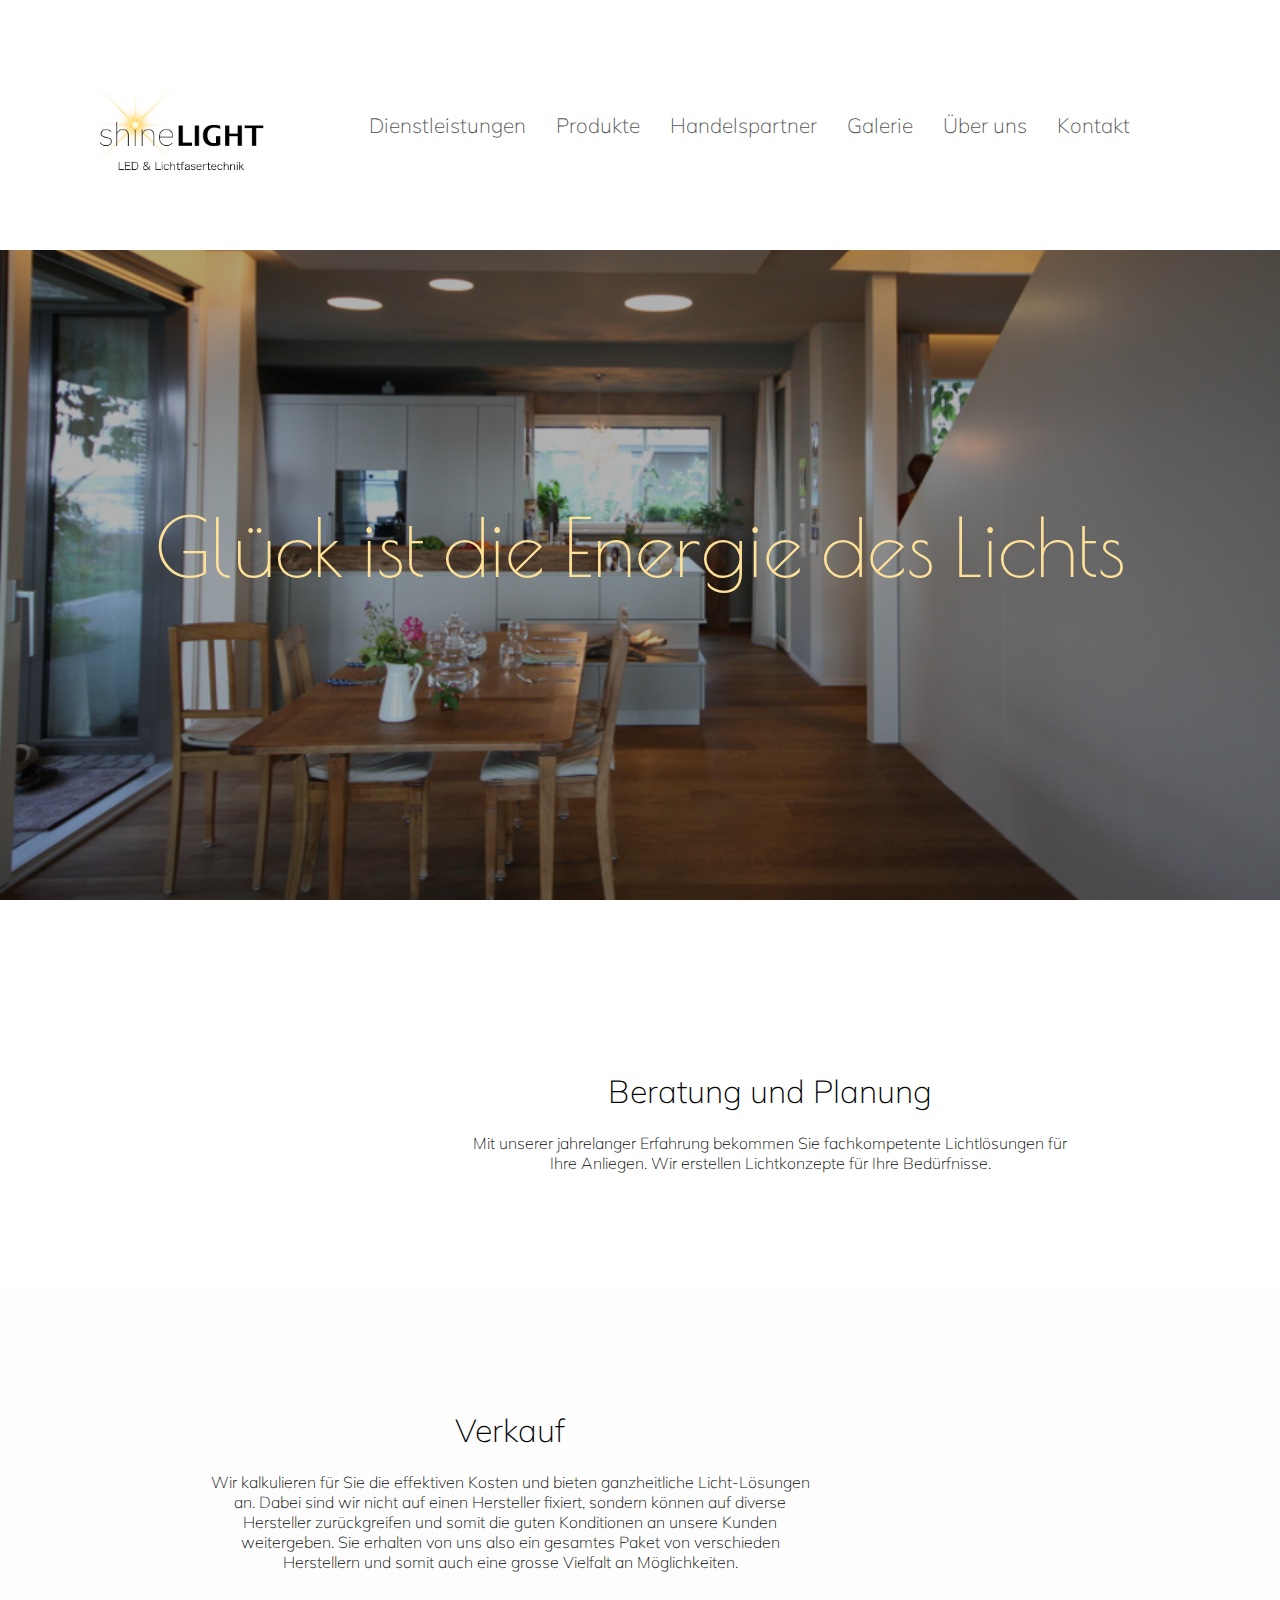
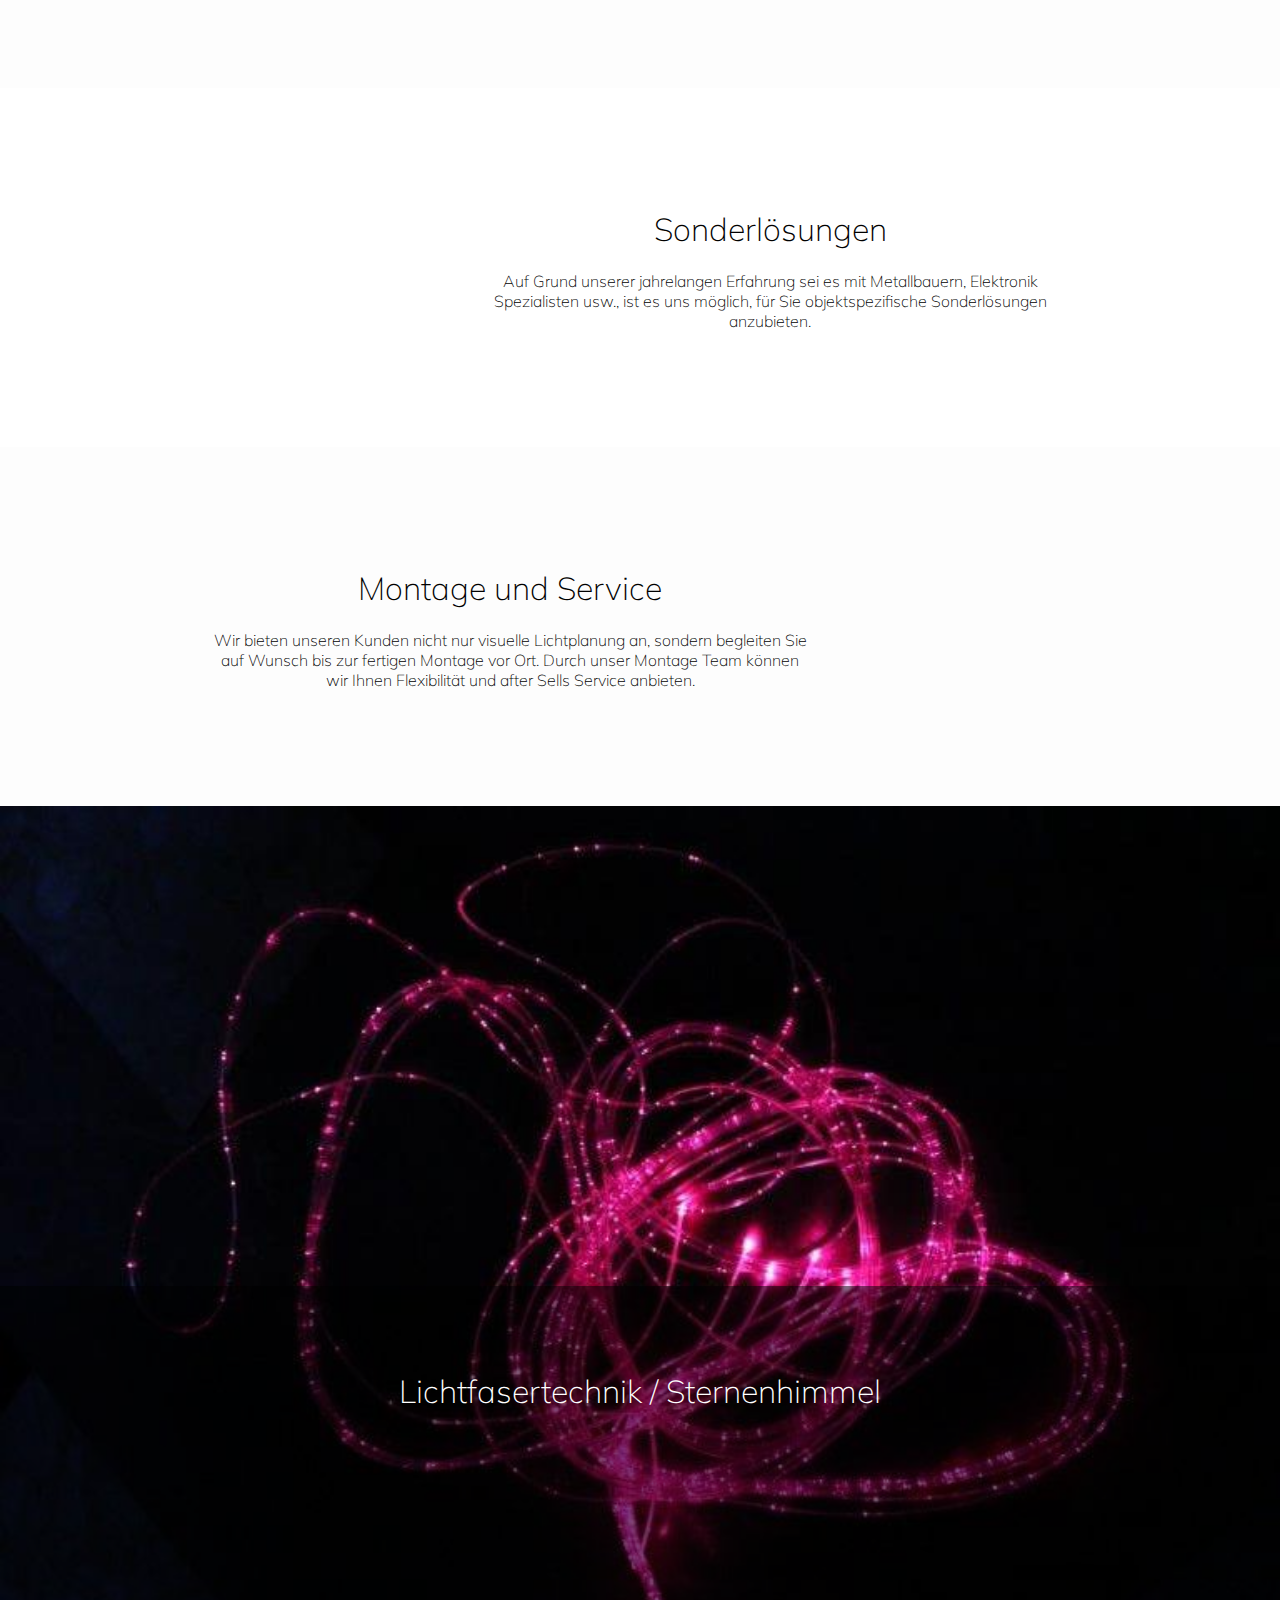
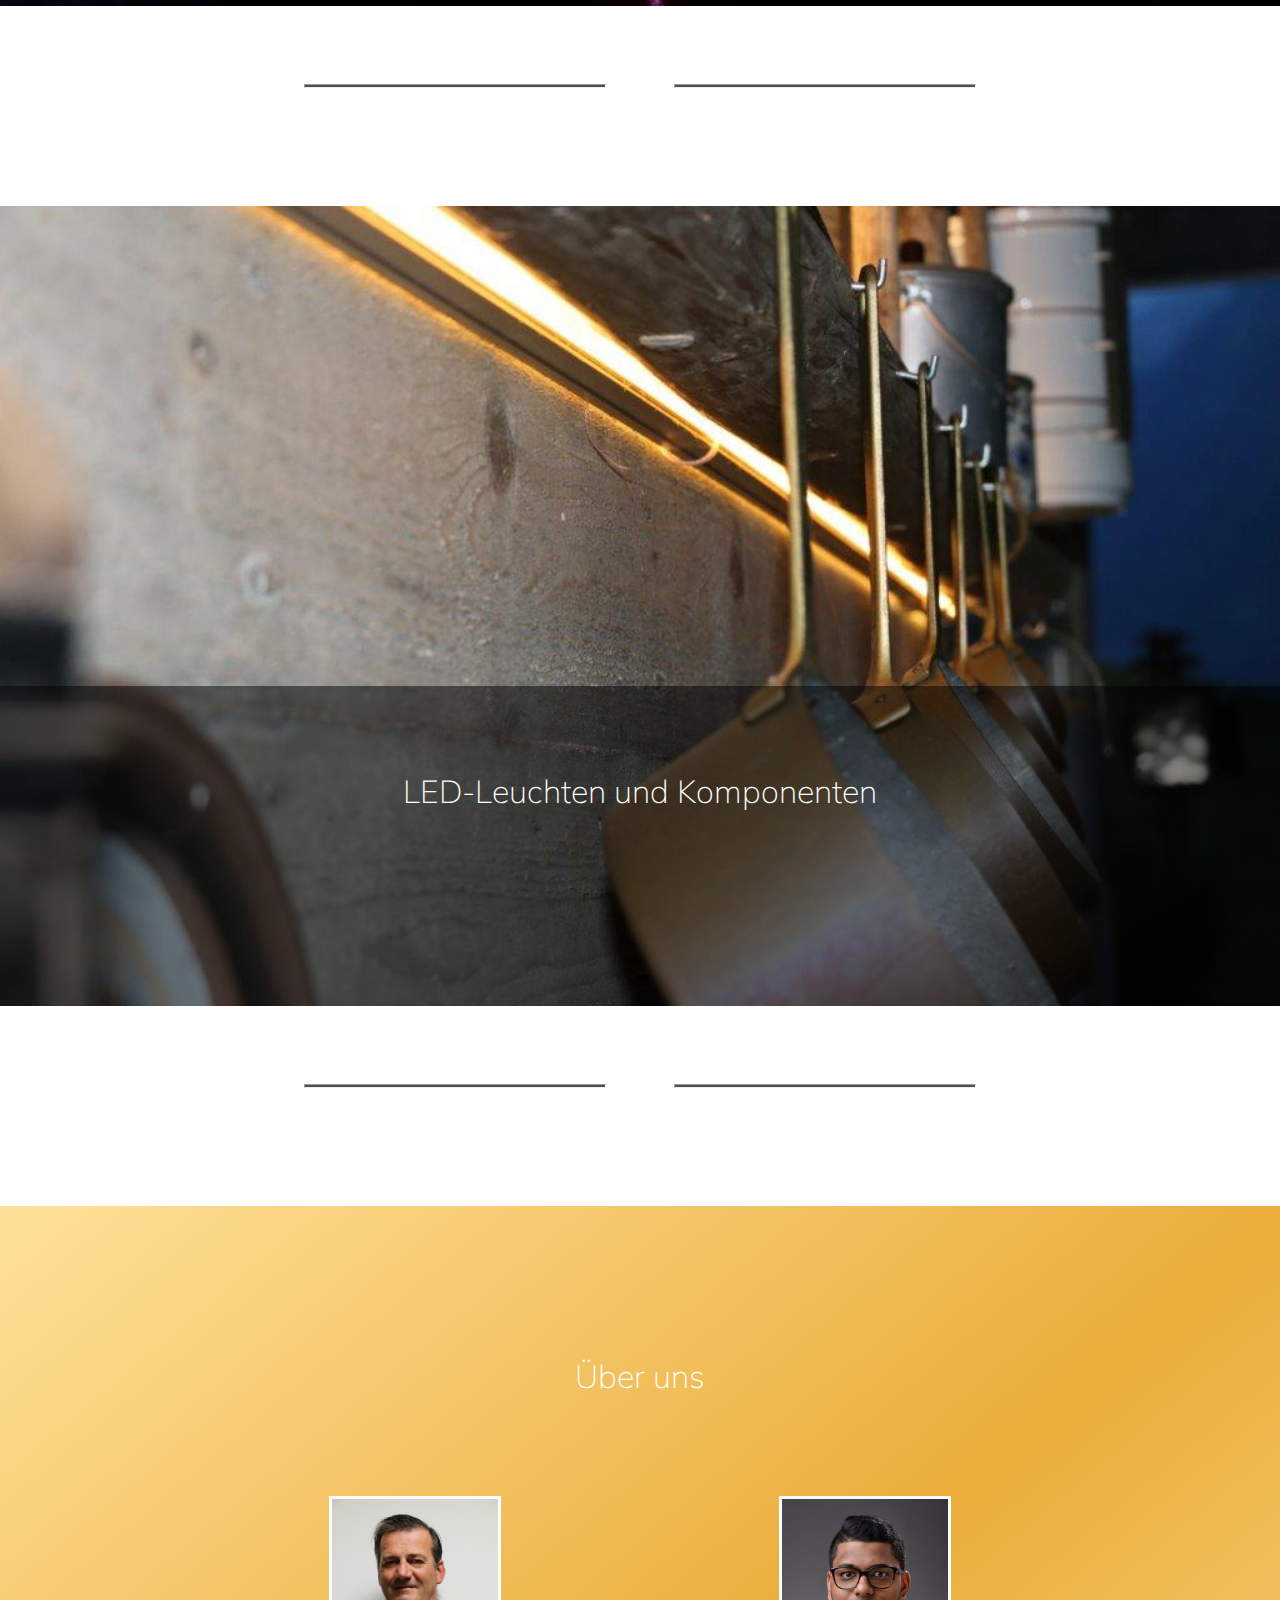
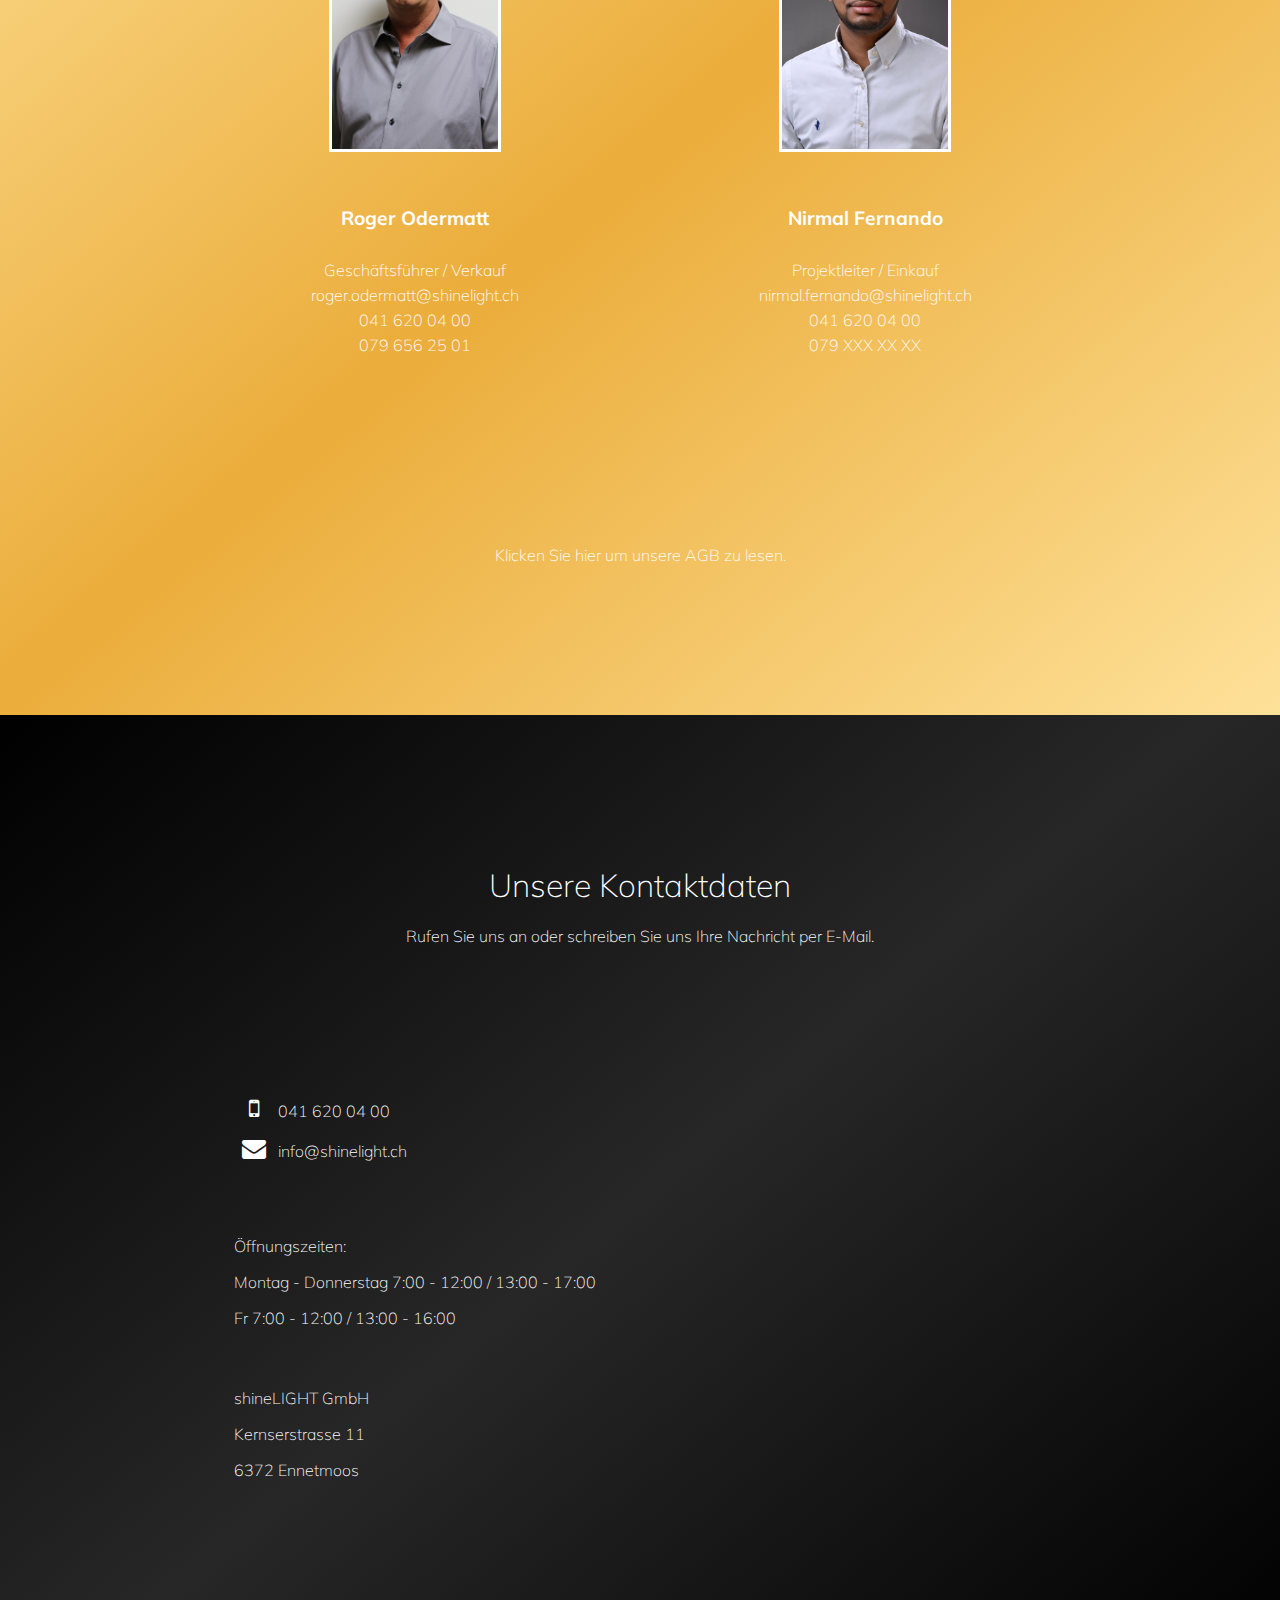
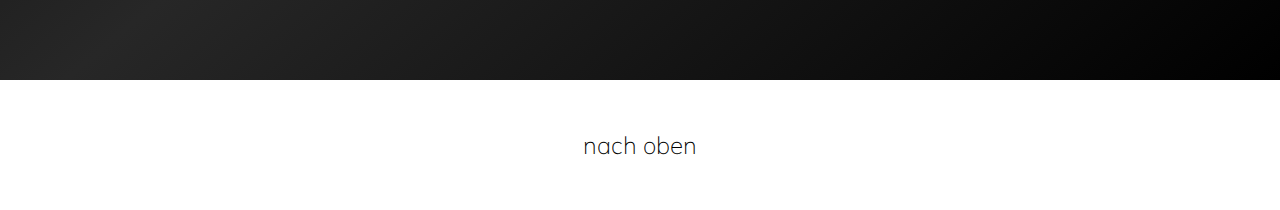
==== index.html @ b57d36a0 "add function" ====
<!DOCTYPE html>
<html>
<head>
    <meta charset="utf-8" />
    <meta http-equiv="X-UA-Compatible" content="IE=edge">
    <title>Shine Light</title>
    <meta name="viewport" content="width=device-width, initial-scale=1">
    <link href="https://stackpath.bootstrapcdn.com/font-awesome/4.7.0/css/font-awesome.min.css" rel="stylesheet" integrity="sha384-wvfXpqpZZVQGK6TAh5PVlGOfQNHSoD2xbE+QkPxCAFlNEevoEH3Sl0sibVcOQVnN" crossorigin="anonymous">
    <link href="https://fonts.googleapis.com/css?family=Poiret+One&amp;subset=cyrillic,latin-ext" rel="stylesheet">
    <link rel="stylesheet" href="https://use.fontawesome.com/releases/v5.6.3/css/all.css" integrity="sha384-UHRtZLI+pbxtHCWp1t77Bi1L4ZtiqrqD80Kn4Z8NTSRyMA2Fd33n5dQ8lWUE00s/" crossorigin="anonymous">
    <link href="https://fonts.googleapis.com/css?family=Muli:200,300,300i,400,700&amp;subset=latin-ext" rel="stylesheet">
    <link rel="stylesheet" type="text/css" media="screen" href="styles.css" />
    <script src="http://ajax.googleapis.com/ajax/libs/jquery/3.3.1/jquery.min.js"></script>
    <script src="main.js"></script>
</head>
<body>
<!-- <div class="website"> -->
    <header class="header">
        <div class="header-brand-wrapper">
            <a href="index.html"></a>
                <img src="img/LogoWeissUntertitel.png" class= "header-brand" alt="Logo">
            </a>
        </div>
    
        <nav class="header-navbar">
            <ul class="header-navbar-links" id="header-navbar-links">
                <li><a href="#dienstleistungen">Dienstleistungen</a></li>
                <li><a href="#produkte">Produkte</a></li>
                <li><a href="handelspartner.html">Handelspartner</a></li>
                <li><a href="gallery.html">Galerie</a></li>
                <li><a href="#team">Über uns</a></li>
                <li><a href="#kontakt">Kontakt</a></li>
            </ul>
        </nav>
    </header>
    <div class="header-img">
        <h1 class="header-img-text">Glück ist die Energie des Lichts</h1>
    </div>

    <div class="service-part" id="dienstleistungen">
        <div class="service">
            <div class="service-container">
                <div class="service-icon">
                    <i class="fas fa-pencil-ruler"></i> 
                </div>

                <div class="service-text">
                    <h1>Beratung und Planung</h1>
                    <p>Mit unserer jahrelanger Erfahrung bekommen Sie fachkompetente Lichtlösungen 
                        für Ihre Anliegen. Wir erstellen Lichtkonzepte für Ihre Bedürfnisse.
                    </p>
                </div>
            </div>
        </div>
        <div class="service-verkauf">
            <div class="service-container">
                <div class="service-text">
                    <h1>Verkauf</h1>
                    <p>Wir kalkulieren für Sie die effektiven Kosten und bieten ganzheitliche Licht-Lösungen an. Dabei sind wir nicht auf einen Hersteller fixiert, sondern können auf diverse Hersteller zurückgreifen und somit die guten Konditionen an unsere Kunden weitergeben. 
                        Sie erhalten von uns also ein gesamtes Paket von verschieden Herstellern und somit auch eine grosse Vielfalt an Möglichkeiten.
                    </p>
                </div>

                <div class="service-icon">
                    <i class="far fa-handshake"></i>
                </div>
            </div>
        </div>
        <div class="service">
            <div class="service-container">
                <div class="service-icon">
                    <i class="fas fa-crown"></i>
                </div>

                <div class="service-text">
                    <h1>Sonderlösungen</h1>
                    <p>Auf Grund unserer jahrelangen Erfahrung sei es mit Metallbauern, Elektronik Spezialisten usw.,
                        ist es uns möglich, für Sie objektspezifische Sonderlösungen anzubieten.
                    </p>
                </div>
            </div>
        </div>
        <div class="service-verkauf">
            <div class="service-container">
                <div class="service-text">
                    <h1>Montage und Service</h1>
                    <p>Wir bieten unseren Kunden nicht nur visuelle Lichtplanung an, 
                        sondern begleiten Sie auf Wunsch bis zur fertigen Montage vor Ort. 
                        Durch unser Montage Team können wir Ihnen Flexibilität und after Sells Service anbieten.
                    </p>
                </div>

                <div class="service-icon">
                    <i class="fas fa-wrench"></i>
                </div>
            </div>
        </div>
    </div>
    <div class="products" id="produkte">
        <div class="transparent-background">
            <div class="products-text">
                <h1>Lichtfasertechnik / Sternenhimmel</h1>
            </div>

            <button id="myBtn" class="dropbtn">
                <i class="fas fa-chevron-down"></i>
            </button>
        </div>
    </div>      
    <div id="myDropdown" class="dropdown-content">
        <p>
            Seit bald 30 Jahren realisieren wir in diesem Bereich anspruchsvolle Lichtlösungen.
            Leuchter aus Lichtfaser schaffen in jedem Raum einen absoluten Blickfang - egal ob zu Hause oder in öffentlichen Bereichen.
            Ob Hotels, Restaurants, Bars, Casinos oder Theater – Lichtfasern sorgen für eine atmosphärische Beleuchtung in allen Bereichen.
            Sei es in Ihrem Wellness Bereich egal ob Hochtemperatur Saunas, Dampfbäder oder Schwimmbecken.
            Lichtfasern sind die sicherste Beleuchtung für Nassbereiche. An den Endstücken entsteht keine große Hitze und die Stromversorgung kann weit entfernt von Wasser und feuchten Stellen montiert werden.
            Vitrinen die Wärme empfindliche Gegenstände beherbergen.
            Museen die Ihre Exponate mit Miniatur-Licht-Körpern anstrahlen.
            Unser Lichtfaser-LED-Projektoren sind klein, leise und vielseitig einsetzbar und bieten die ultimative Lösung für Illumination mit Lichtfasertechnik.
        </p>
        <div class="gallery-link">
            <a href="gallery.html">Zur Galerie</a>
        </div>
    </div>

    <div class="whiteCrossing">
        <div class="whiteCrossingContainer">
            <hr class="whiteCrossingStripe"/>
            <div class="whiteCrossingIcon">
                <i class="far fa-lightbulb"></i>
            </div>
            <hr class="whiteCrossingStripe"/>
        </div>
    </div>

    <div class="products-LED" id="produkte">
        <div class="transparent-background">
            <div class="products-text">
                <h1>LED-Leuchten und Komponenten</h1>
            </div>

            <button id="myBtn" class="dropbtn">
                <i class="fas fa-chevron-down"></i>
            </button>
        </div>
    </div>      
    <div id="myDropdown" class="dropdown-content">
        <p>
            Mit unseren wichtigsten Partnern bieten wir ein breites Sortiment an. 
            Wir überprüfen, ergänzen und entwickeln das Portfolio laufend weiter. 
            Als Kunde von weiteren Lieferanten, lassen wir nichts unversucht, 
            Ihr gewünschtes Produkt zu beziehen.
        </p>
        <div class="gallery-link">
            <a href="gallery.html">Zur Galerie</a>
        </div>
    </div>
        
    


    <div class="whiteCrossing">
        <div class="whiteCrossingContainer">
            <hr class="whiteCrossingStripe"/>
            <div class="whiteCrossingIcon">
                <i class="far fa-lightbulb"></i>
            </div>
            <hr class="whiteCrossingStripe"/>
        </div>
    </div>

    <div class="aboutUs" id="team">
        <h1 class="aboutUsTitle">Über uns</h1>
        <div class="aboutUsContainer">
            <div class="roger">
                <img src="img/Roger.JPG" class= "portrait" alt="Portrait">
                <p class="name">Roger Odermatt</p>
                <p class="personalData">Geschäftsführer / Verkauf</p>
                <p class="personalData">roger.odermatt@shinelight.ch</p>
                <p class="personalData">041 620 04 00</p>
                <p class="personalData">079 656 25 01</p>
            </div>
            <div class="nirmal">
                <img src="img/Nirmal.png" class= "portrait" alt="Portrait">
                <p class="name">Nirmal Fernando</p>
                <p class="personalData">Projektleiter / Einkauf</p>
                <p class="personalData">nirmal.fernando@shinelight.ch</p>
                <p class="personalData">041 620 04 00</p>
                <p class="personalData">079 XXX XX XX</p>
            </div>
        </div>
        <div class="agb">
            <a href="img/AGB.pdf">Klicken Sie hier um unsere AGB zu lesen.</a>
        </div>
    </div>

    <div class="contact" id="kontakt">
        <h1 class="contactTitle">Unsere Kontaktdaten</h1>
        <p class="contact-subheading">Rufen Sie uns an oder schreiben Sie uns Ihre Nachricht per E-Mail.</p>
        <div class="contactContainer">
            <div class="contactData">
                <ul class="contact-methods">
                    <li>
                        <span class="contact-icon">
                            <i class="fa fa-mobile" aria-hidden="true"></i>
                        </span>
                        041 620 04 00
                    </li>
                    <li>
                        <span class="contact-icon">
                            <i class="fa fa-envelope" aria-hidden="true"></i>
                        </span>
                        info@shinelight.ch
                    </li>
                </ul>
                <div class="contact-öffnungszeiten">
                    <p>Öffnungszeiten:</p>
                    <p>Montag - Donnerstag  7:00 - 12:00 / 13:00 - 17:00</p>
                    <p>Fr  7:00 - 12:00 / 13:00 - 16:00</p>
                </div>
                <div class="contact-adress">
                    <p>shineLIGHT GmbH</p>
                    <p>Kernserstrasse 11</p>
                    <p>6372 Ennetmoos</p>
                </div>  
            </div>
        
            <div class="googleMaps">
                    <iframe src="https://www.google.com/maps/embed?pb=!1m16!1m12!1m3!1d2723.7272315457267!2d8.324915915801796!3d46.94739987914635!2m3!1f0!2f0!3f0!3m2!1i1024!2i768!4f13.1!2m1!1sshineLIGHT%2C+Kernserstrasse+11%2C+6372+Ennetmoos!5e0!3m2!1sde!2sch!4v1566304758756!5m2!1sde!2sch" width="100%" height="100%" frameborder="0" style="border:0" allowfullscreen></iframe>
            </div>
        </div>
    </div>
    <div class="footer">
        <div class="container">
            <a href="#">nach oben</a>
        </div>
    </div>
<!-- </div> -->
</div>
<script>
    // Get the button, and when the user clicks on it, execute myFunction

      $(document).ready(function() {
            $('.dropbtn').on("click", function() {
                dropdownFn();
            });
       
    })
    
    function dropdownFn() {
        var dropdownOne = $('.dropdown-content')
        if (dropdownOne.hasClass('dropdown-height')) {
            console.log('first')
            dropdownOne.removeClass('dropdown-height').addClass('inverse-dropdown-height');
        } else if (dropdownOne.hasClass('inverse-dropdown-height')) {
            console.log('second')
            dropdownOne.removeClass('inverse-dropdown-height').addClass('dropdown-height')
        }
        else {
            console.log('fired')
            dropdownOne.addClass('dropdown-height');
        }

    }
  
</script>
</body>     
</html>
---- styles.css ----
html,body
{
    overflow-x: hidden; 
}


html {
    scroll-behavior: smooth;

}

html body {
    font-family: 'Muli', sans-serif; 
    margin: 0px;
}


h1, p {
    font-weight: lighter;
}

/**
* Header-Bereich
*/


.header {
    display: flex;
    flex-flow: row nowrap;
    justify-content: space-between;
    align-items: center;
    height: 250px;
    width: auto;
    background-color: white;
   
}

@media (max-width:312px) {
    .header {
        height: 350px;
        flex-flow: row wrap;
    }
}

.header-navbar-links {
       margin-top: 0px;
       margin-right: 150px;
       padding-inline-start: 0px;
}

@media (max-width:800px) {
    .header-navbar-links {
        margin-top: 30px; 
    }
}

.header-navbar-links a{
    color:  rgb(81, 81, 81);
    text-decoration: none;
    transition: all 0.5s;
    font-size: 130%; 
    font-weight: lighter;       
}

@media (max-width:845px) {
    .header-navbar-links a{
        font-size: 115%; 
    }
}

.header-navbar-links a:hover {
    text-decoration: none;
    color: rgb(0, 0, 0);
}

.header-navbar-links li {
    float: left;
    list-style-type: none;
    margin-left: 30px;
    
}

@media (max-width:800px) {
    .header-navbar-links li {
        float: none;
    }
}

.header-brand-wrapper {
    margin-top: 40px;
    margin-left: 40px;
}

@media (max-width:550px) {
    .header-brand-wrapper {
        margin-left: 0px;
        margin-top: 0px;
    }
}

.header-brand {
    height: 200px;
    width: auto;
} 

@media (max-width:550px) {
    .header-brand {
        height: 150px;
       
    }
}

@media (max-width:414px) {
    .header-brand {
        height: 120px;
       
    }
}

@media (max-width:312px) {
    .header-brand {
        height: 150px;
        text-align: center;
        
    }
}


.header-brand:hover {
    cursor: pointer;
    
}

.header-img {
    background-image: url("img/Titelbilddunkel.png");
    background-position: 50% 30%;
    background-size: cover;
    height: 700px;
    background-attachment: fixed;
}

.header-img-text {
    color: rgb(254, 225, 153);
    font-weight: lighter;
    font-family: 'Poiret One', cursive;
    font-size: 500%;
    text-align: center;
    padding-top: 250px;
    margin-top: 0px;
    margin-bottom:0px;

}

@media (max-width:550px) {
    .header-img-text {
        padding-top: 200px;
       
    }
}

@media (max-width:312px) {
    .header-img-text {
        padding-top: 100px;
       
    }
}

/* 
Service-Bereich
*/

.service-part {
    max-width: 1300px;
    margin: 0 auto 0 auto;
}
.service, 
.service-verkauf {
    padding: 100px 100px;
   
}

@media (max-width:845px) {
    .service, 
    .service-verkauf {
        padding: 80px 50px;
    }
}

@media (max-width:450px) {
    .service, 
    .service-verkauf {
        padding: 70px 20px;
    }
}

.service-verkauf {
    background-color: rgb(253, 253, 253);
}

.service-container {
    display: flex;
    flex-direction: row;
    flex-wrap: wrap;
    align-items: center;
    justify-content:space-evenly;
   
}

.service-icon {
    width: 150px;
    font-size: 700%;
    text-align: center;
   
}

 @media (max-width:845px) {
    .service-icon{
        font-size: 500%;
    } 
} 

.service-text {
    height: auto;
    text-align: center;
    max-width: 600px;
    
}

.service-text h1 {
    text-align: center;
}


/* 
Products-Bereich
*/

.products {
    background-image: url("img/Sternenhimmel.jpg");
    height: 800px;
    width: 100%;
    position: relative;
    background-size: cover;
  
   
}

.products-LED {
    background-image: url("img/LEDLeuchten.jpg");
    height: 800px;
    width: 100%;
    position: relative;
    background-size: cover;
}

.products-text {

    color: rgb(255, 255, 255);
    text-align: center;
    padding-top: 5%;
    
}


.transparent-background {
    background-color: rgb(0, 0, 0, 0.5);
    height: 40%;
    width: 100%;
    position: absolute;
    bottom: 0;
}

  .dropbtn {
    text-align: center;
    background-color: rgb(0, 0, 0, 0.0);
    margin-right: auto;
    margin-left: auto;
    display: block;
    margin-bottom: 7%;
    padding: 0 0 0 0;
    color: white;
    cursor: pointer;
    box-shadow: none;
    border: none;
    font-size: 400%;
    
    
  }  

  

.dropdown-content {
    color: white;
    padding: 0px 150px 0px 150px;
    height: 0px;
    background-color:rgb(0, 0, 0, 0.9);
    overflow: auto;
    font-size: 130%;
}

.dropdown-content p {

    margin: 70px 100px 0px 100px;
}

@media (max-width:800px) {
    .dropdown-content{
        padding: 0px 70px 0px 70px;
    } 
}
@media (max-width:450px) {
    .dropdown-content{
        padding: 0px 30px 0px 30px;
        position: static;
    } 
}

@media (max-width:1280px) {
    .dropdown-content p{
        margin: 70px 50px 0px 50px;
    } 
}
@media (max-width:800px) {
    .dropdown-content p{
        margin: 70px 30px 0px 30px;
    } 
}
@media (max-width:450px) {
    .dropdown-content p{
        margin: 50px 10px 0px 10px;
        position: static;
    } 
}

.dropdown-height {
    height: 400px;
    animation: dropdownheight 1s forwards; 
}

@keyframes dropdownheight {
    from { 
        height: 0px;
    }
    to {
        height: 400px;
    };
}

.inverse-dropdown-height {
    animation: inversedropdownheight 1s forwards; 
}

@keyframes inversedropdownheight {
    from { 
        height: 400px;
    }
    to {
        height: 0px;
    };
} 

.gallery-link {
    margin-top: 90px;
    margin-bottom: 70px;
    text-align: center;
    color: white;
    font-weight: lighter;
}

.gallery-link a {
    text-decoration: none;
    color: white;
    transition: all 0.5s;
}

.gallery-link a:hover {
    cursor: pointer;
    color:  rgb(254, 225, 153);
    text-decoration: underline;
}

/*
* Weisser Übergang mit Glühbirne
*/

.whiteCrossing {
    height: 200px;
    background-color: white;
    
}

.whiteCrossingContainer {
    display: block;
    margin: auto 0;
    text-align: center;
    padding-top: 70px;
}

.whiteCrossingIcon {
    text-align: center;
    font-size: 250%;
    display: inline-block;
    padding: 0px 30px;
    transition: all 2s ease-in-out;
    color: rgb(81, 81, 81);
}

.whiteCrossingIcon:hover {
    transform: rotate(360deg);
    color: rgb(254, 225, 153);
}

.whiteCrossingStripe {
    color: rgb(81, 81, 81);
    width: 300px;
    height: 2px;
    background-color: rgb(81, 81, 81);
    display: inline-block;
}

@media (max-width:860px) {
    .whiteCrossingStripe{
        width: 150px;
    }
}

@media (max-width:460px) {
    .whiteCrossingStripe{
        width: 50px;
    }
}

/*
*About us
*/


.aboutUs {
    padding: 150px 150px;
    background: linear-gradient(140deg, rgb(254, 225, 153), rgb(235, 173, 59),rgb(254, 225, 153));
}

@media (max-width:845px) {
    .aboutUs {
        padding: 80px 50px;
    }
}

@media (max-width:450px) {
    .aboutUs {
        padding: 70px 20px;
    }
}

.aboutUsTitle {
    color: white;
    margin-top: 0px;
    margin-bottom: 100px;
    font-weight: lighter;
    text-align: center;
}

.aboutUsContainer {
    display: flex;
    flex-flow: row wrap;
    justify-content: center;
}

.roger,
.nirmal {
    min-width: 450px;
    text-align: center;
    padding-bottom: 85px;
}

.portrait{
    height: 250px;
    border: solid 3px white;
    margin: 0 auto;
    
}

.name {
    color: white;
    font-weight: bold;
    font-size: 120%;
    margin: 50px 0 30px 0;
}

.personalData {
    color: white;
    margin: 5px;
}

.agb {
    text-align: center;
    margin-top: 100px;
 
}

.agb a {
    color: white;
    text-decoration: none;
    font-weight: lighter;
}

.agb a:hover {
    color: white;
    text-decoration: underline;
}

/*
* Contact
*/

.contact {
    padding: 150px 100px;
    background: linear-gradient(140deg, rgb(0, 0, 0), rgb(39, 39, 39),rgb(0, 0, 0));
}

@media (max-width:845px) {
    .contact {
        padding: 80px 50px;
    }
}

@media (max-width:450px) {
    .contact {
        padding: 70px 20px;
    }
}

.contactTitle {
    color: white;
    margin-top: 0px;
    font-weight: lighter;
    text-align: center;
}

.contact-subheading {
    color:rgb(255, 255, 255);
    font-weight: lighter;
    margin-bottom: 100px;
    text-align: center;

}

.contactContainer {
    display: flex;
    flex-flow: row wrap;
    justify-content: center;
    
}
.contactData,
.googleMaps {
    min-width: 350px;
    padding: 50px;
    
}

@media (max-width:450px) {
    .contactData,
    .googleMaps {
        min-width: 270px;
        padding: 70px 20px;
    }
}



.contact-icon {
    display: inline-block;
    width: 40px;
    text-align: center;
}

.contact-methods {
    color: white;
    list-style-type: none;
    padding-left: 0px;
    margin-top:0px;
}

.contact-methods li{
    width: 100%;
    font-weight: lighter;
    height: 2.5em;
}

.contact-methods li .fa {
font-size: 150%;
}

.contact-adress {
    margin-top: 60px;
}

.contact-öffnungszeiten {
    margin-top: 60px;
}
.contact-adress p,
.contact-öffnungszeiten p {
    color: white;
    font-weight: lighter;
    margin-bottom: 0px;
}

.footer {
    background-color:  rgb(255, 255, 255);
    text-align: center;
    font-weight: lighter;
    margin-bottom: 0px;
    font-size: 150%;
    
}

.footer p {
    color: rgb(0, 0, 0);
}

.footer a{
    text-decoration: none;
    color: rgb(0, 0, 0);
}

.footer a:hover {
    cursor: pointer;
    color: rgb(254, 225, 153);
}

.footer .container {
    padding-top: 50px;
    padding-bottom: 50px;
}


/*
* Handelspartner
*/

.header-img-handelspartner {
    background-image: url("img/handshakedark.png");
    background-position: 80% 0;
    background-size: cover;
    height: 700px;
    background-attachment: fixed;
}

.handelspartner {
    display: flex;
    flex-direction: row;
    flex-wrap: wrap;
    justify-content: center;
    max-width: 1300px;
    margin: 70px auto 70px auto;
}

.partnerBlock {
    padding: 50px;
    flex-basis: 300px;
   
}

.partnerLogo {
    height: 100px;
    text-align: center;
}

.partnerLogo-Bild {
    height: 100%;

}

.partnerText {
    margin: 40px 0 40px 0;
}

.partnerLink {
    text-align: center;
   
}

.partnerButton {
    height: 45px;
    width: 150px;
    border-radius: 10px;
}

.partnerButton:hover {
    background-color: rgb(254, 225, 153);
    cursor: pointer;
}

.partnerButton a {
    color: unset;
    text-decoration: none;
}

/*
* Galerie
*/

.header-img-gallery {
    background-image: url("img/Kronleuchterdunkel.png");
    background-position: 80% 0;
    background-size: cover;
    height: 700px;
    background-attachment: fixed;
}

.gallery {
    display: flex;
    flex-direction: row;
    flex-wrap: wrap;
    justify-content: center;
    max-width: 1300px;
    margin: 70px auto 70px auto;
}


.galleryBlock {
    padding: 40px 50px;
    flex-basis: 300px;
   
}

@media (max-width:450px) {
    .galleryBlock {
        min-width: 150px;
        padding: 10px 20px;
        text-align: center;
    }
}

.galleryPhoto {
    height: 200px;
    text-align: center;
    transition: all 0.5s ease-in-out;
}

@media (max-width:450px) {
    .galleryPhoto {
      height: 150px;
    }
}

@media (max-width:250px) {
    .galleryPhoto {
      height: 100px;
    }
}

.galleryPhoto:hover {
    transform: scale(2);
    
}

.galleryPhoto-img {
    height: 100%;

}

.galleryText {
    margin: 20px 0 20px 0;
}

@media (max-width:450px) {
    .galleryText{
        margin: 20px 10px 20px 10px;
    }
}
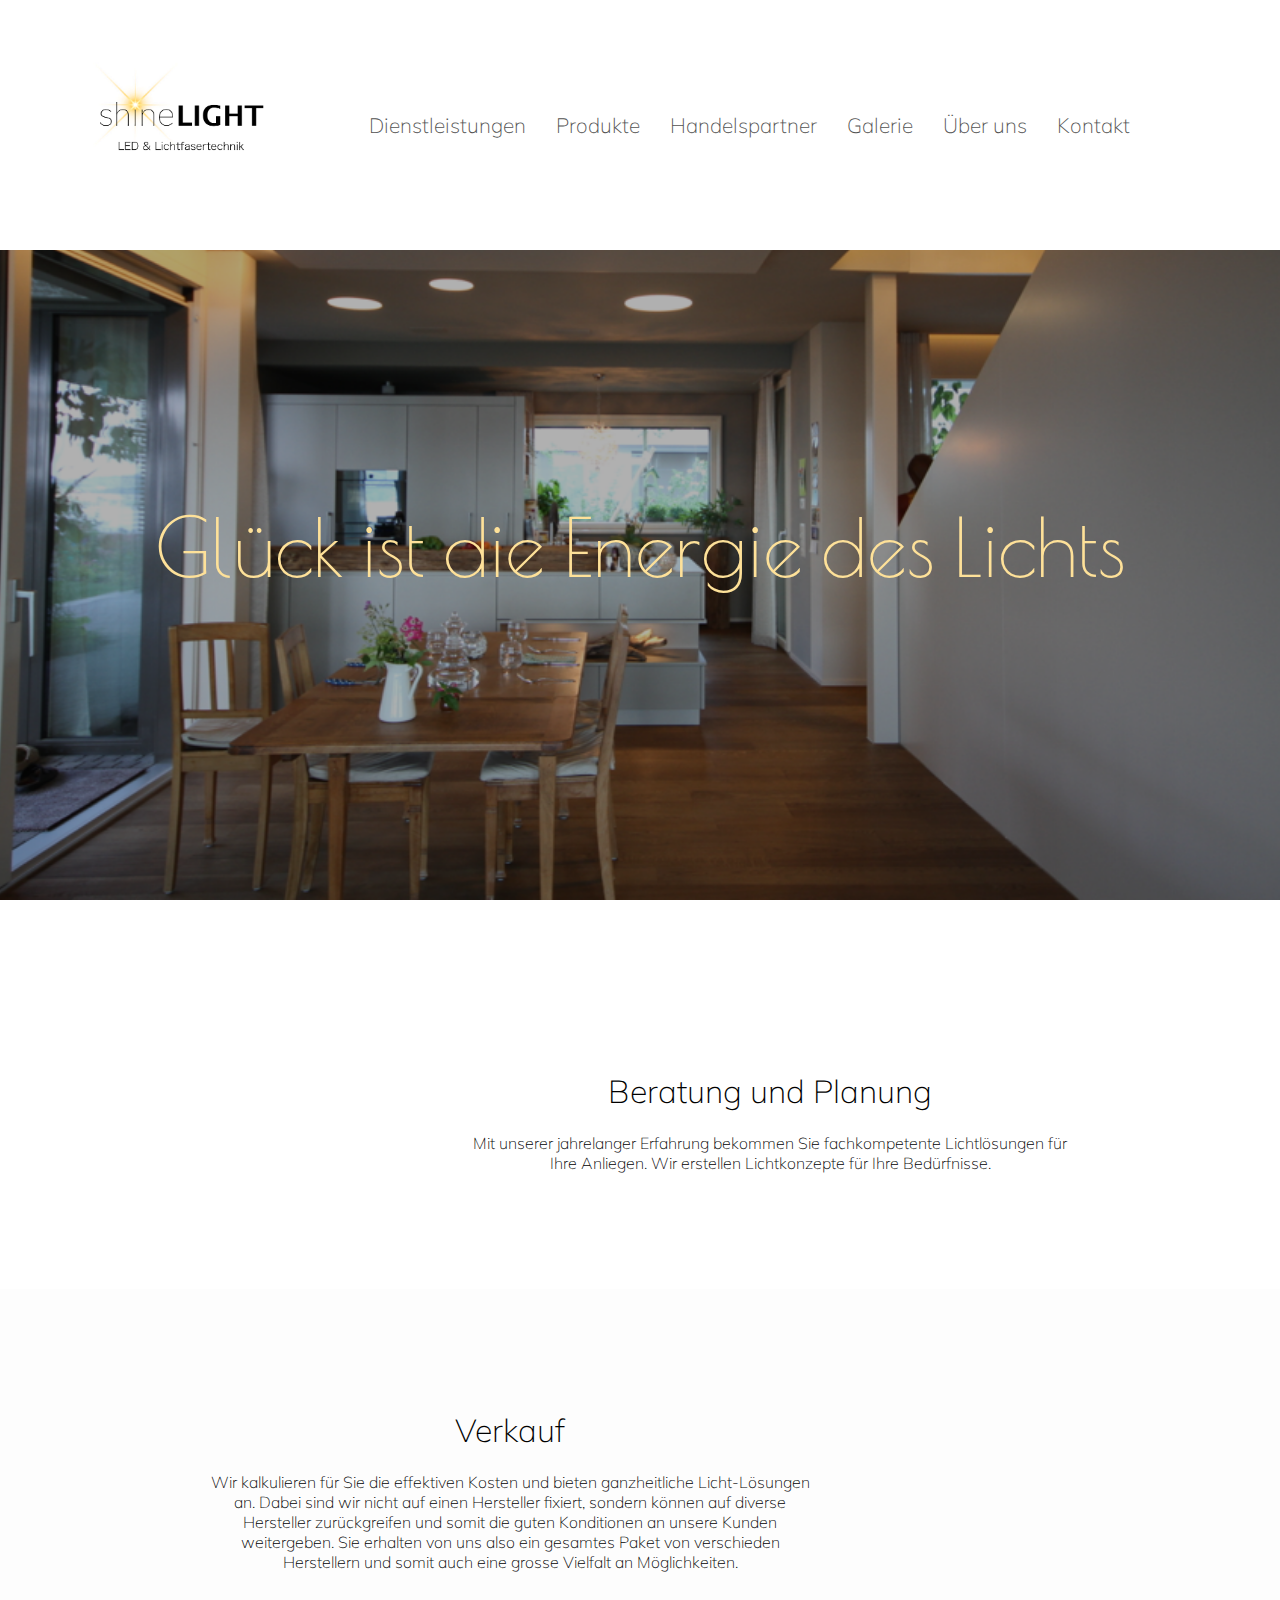
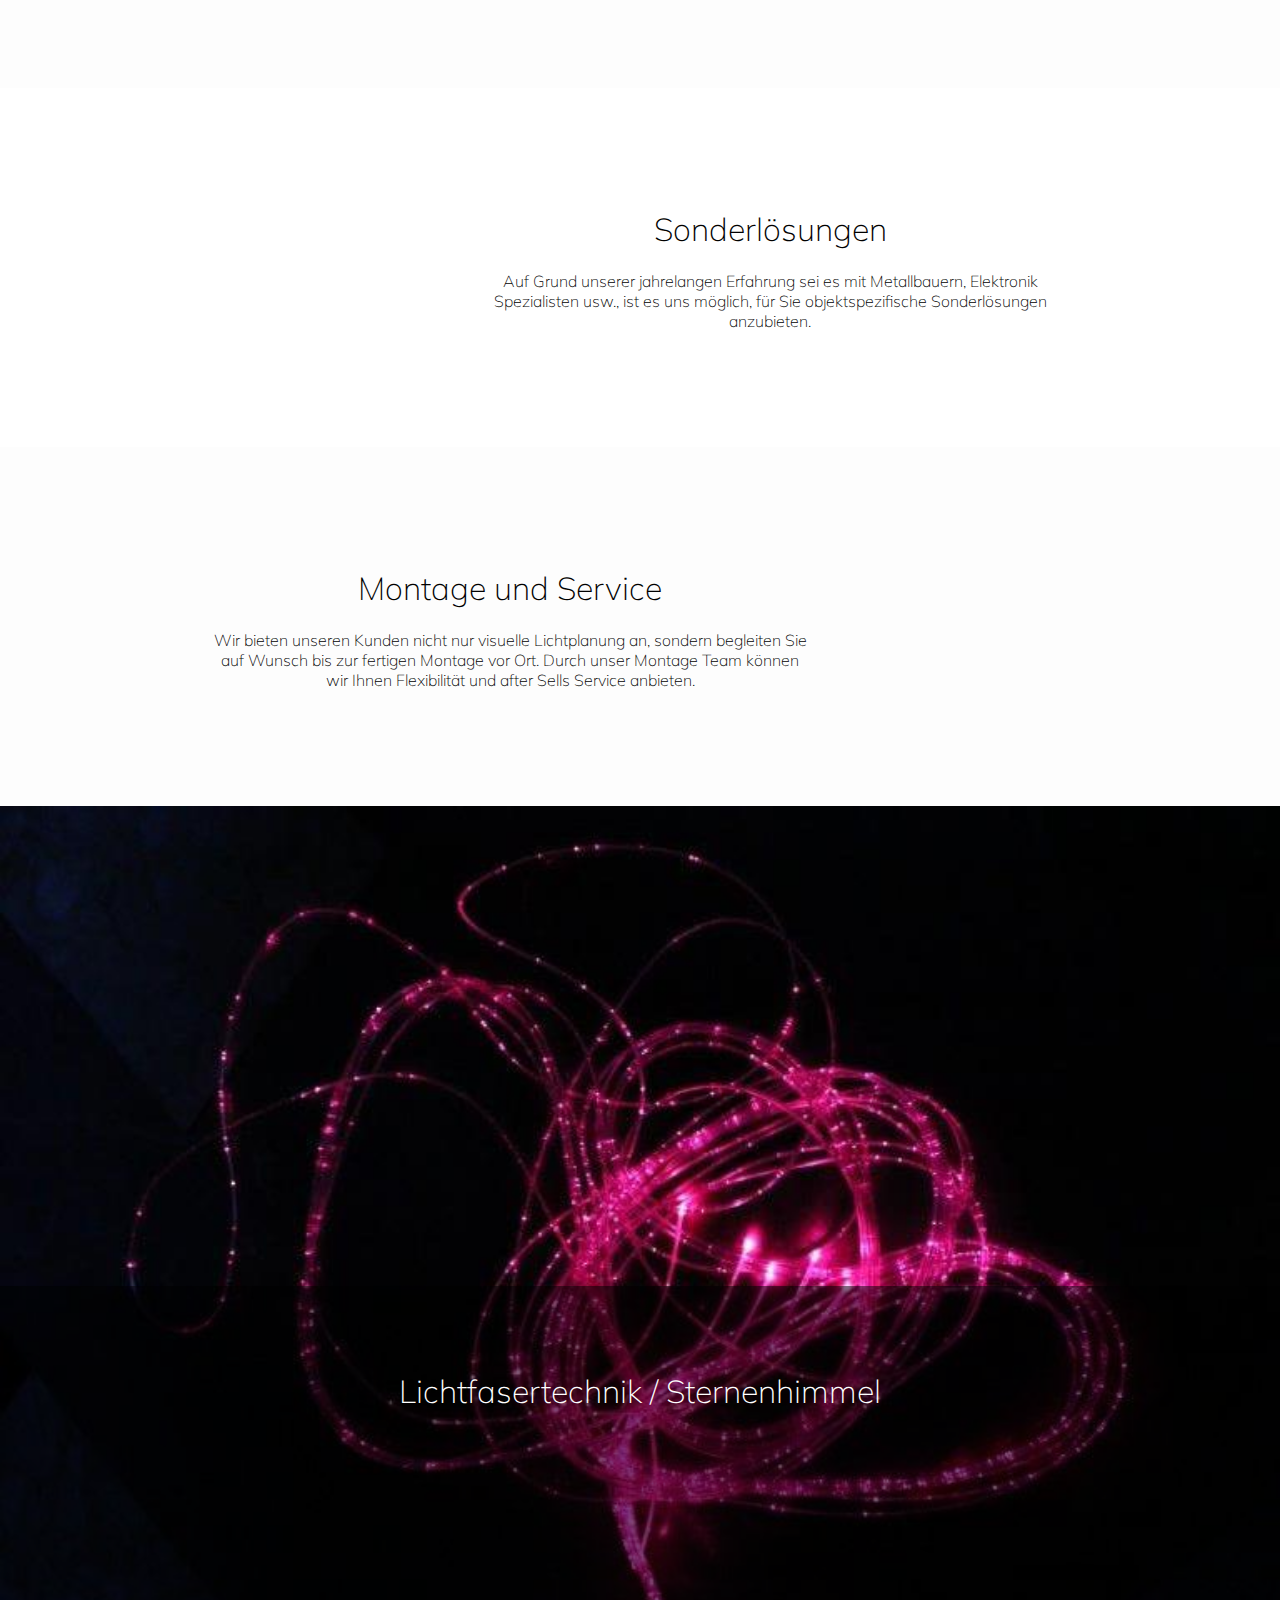
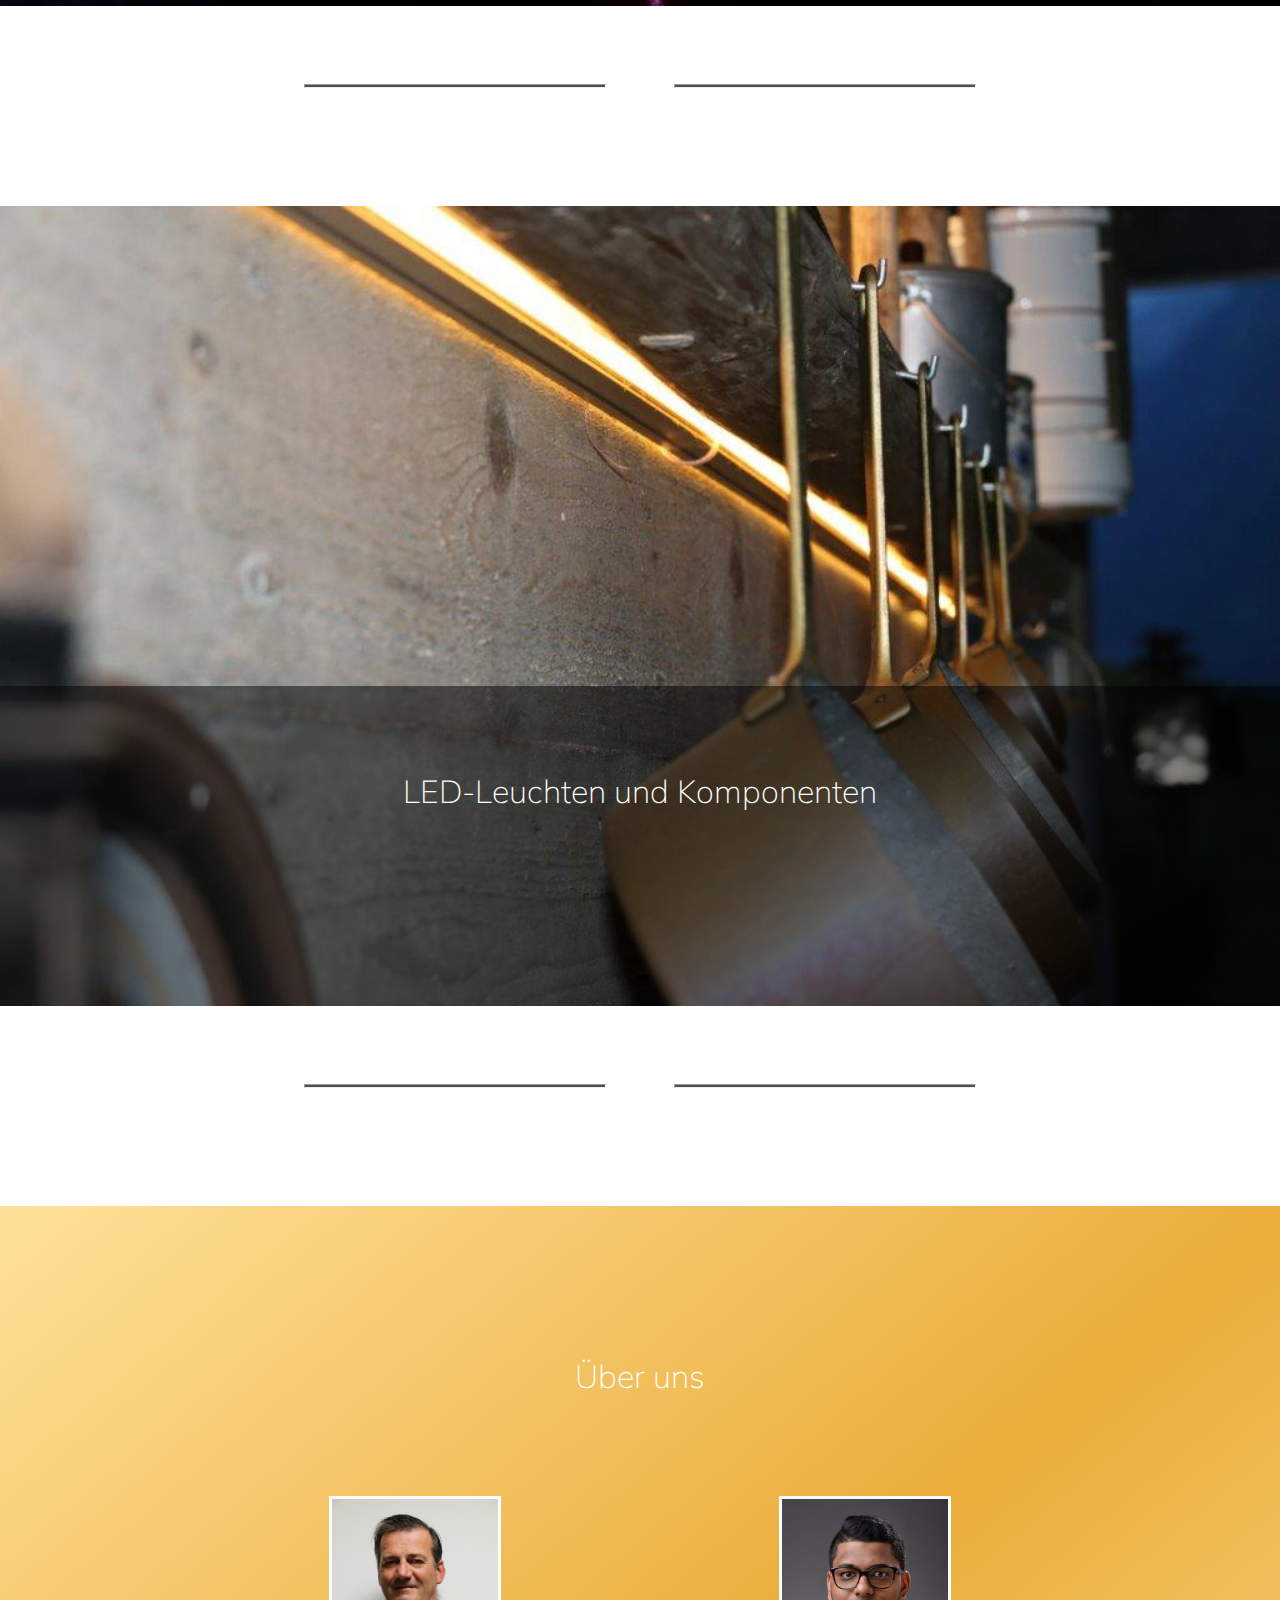
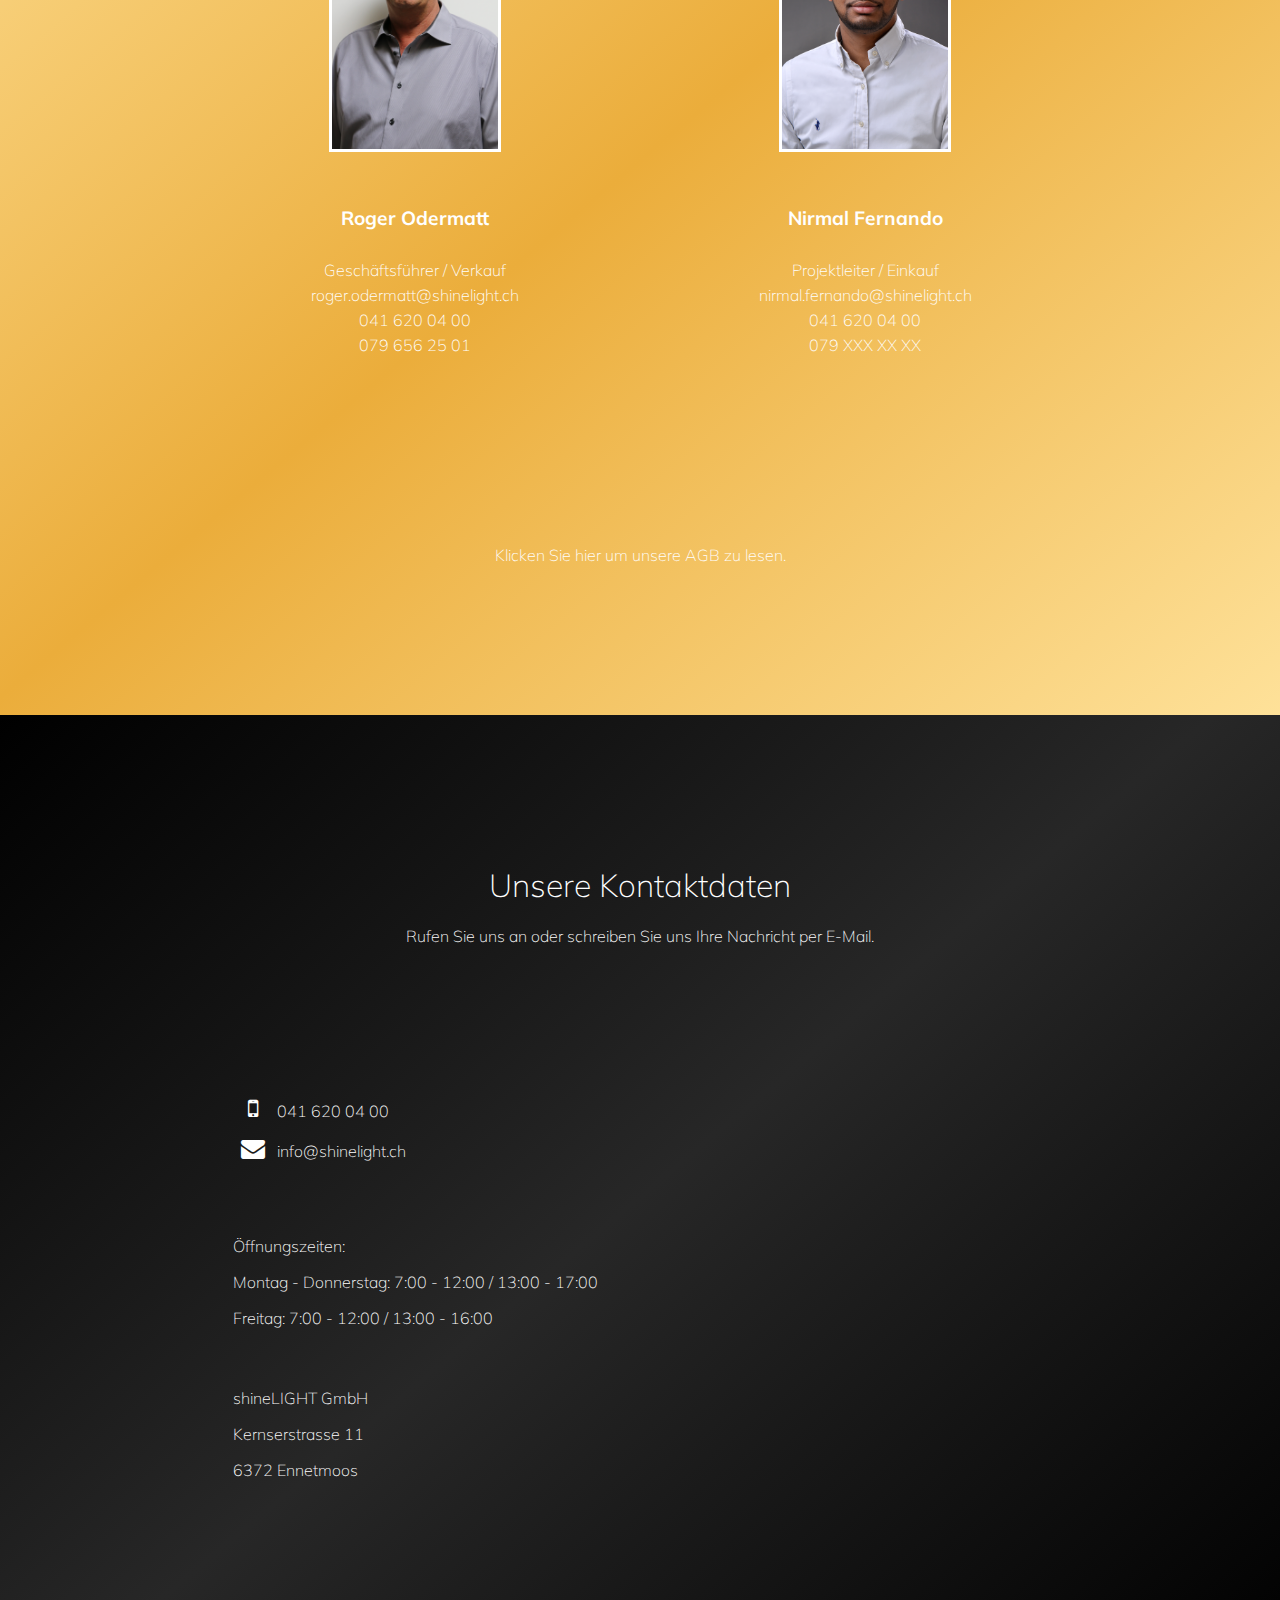
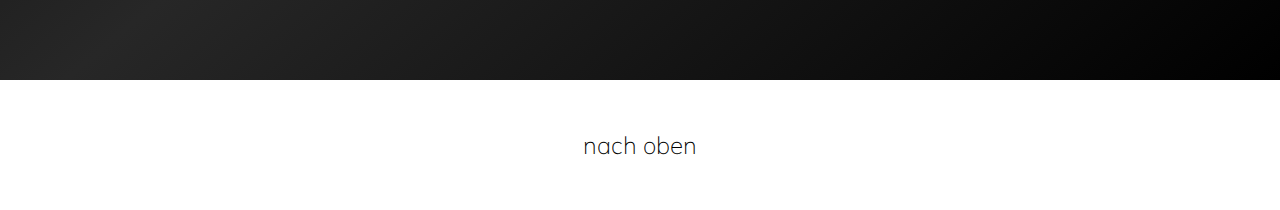
==== commit 883fef0b: "add a few style changes" ====
--- a/index.html
+++ b/index.html
@@ -10,8 +10,8 @@
     <link rel="stylesheet" href="https://use.fontawesome.com/releases/v5.6.3/css/all.css" integrity="sha384-UHRtZLI+pbxtHCWp1t77Bi1L4ZtiqrqD80Kn4Z8NTSRyMA2Fd33n5dQ8lWUE00s/" crossorigin="anonymous">
     <link href="https://fonts.googleapis.com/css?family=Muli:200,300,300i,400,700&amp;subset=latin-ext" rel="stylesheet">
     <link rel="stylesheet" type="text/css" media="screen" href="styles.css" />
-    <script src="http://ajax.googleapis.com/ajax/libs/jquery/3.3.1/jquery.min.js"></script>
-    <script src="main.js"></script>
+    <script src="https://ajax.googleapis.com/ajax/libs/jquery/3.3.1/jquery.min.js"></script>
+    <!-- <script src="main.js"></script> -->
 </head>
 <body>
 <!-- <div class="website"> -->
@@ -215,8 +215,8 @@
                 </ul>
                 <div class="contact-öffnungszeiten">
                     <p>Öffnungszeiten:</p>
-                    <p>Montag - Donnerstag  7:00 - 12:00 / 13:00 - 17:00</p>
-                    <p>Fr  7:00 - 12:00 / 13:00 - 16:00</p>
+                    <p>Montag - Donnerstag:  7:00 - 12:00 / 13:00 - 17:00</p>
+                    <p>Freitag:  7:00 - 12:00 / 13:00 - 16:00</p>
                 </div>
                 <div class="contact-adress">
                     <p>shineLIGHT GmbH</p>
@@ -244,7 +244,6 @@
             $('.dropbtn').on("click", function() {
                 dropdownFn();
             });
-       
     })
     
     function dropdownFn() {
--- a/styles.css
+++ b/styles.css
@@ -38,7 +38,7 @@
    
 }
 
-@media (max-width:312px) {
+@media (max-width:325px) {
     .header {
         height: 350px;
         flex-flow: row wrap;
@@ -54,6 +54,12 @@
 @media (max-width:800px) {
     .header-navbar-links {
         margin-top: 30px; 
+    }
+}
+
+@media (max-width:325px) {
+    .header-navbar-links {
+        margin-top: 0px; 
     }
 }
 
@@ -90,7 +96,6 @@
 }
 
 .header-brand-wrapper {
-    margin-top: 40px;
     margin-left: 40px;
 }
 
@@ -120,7 +125,7 @@
     }
 }
 
-@media (max-width:312px) {
+@media (max-width:325px) {
     .header-brand {
         height: 150px;
         text-align: center;
@@ -157,6 +162,7 @@
 @media (max-width:550px) {
     .header-img-text {
         padding-top: 200px;
+        font-size: 350%;
        
     }
 }
@@ -164,7 +170,7 @@
 @media (max-width:312px) {
     .header-img-text {
         padding-top: 100px;
-       
+        font-size: 250%;
     }
 }
 
@@ -314,7 +320,6 @@
 @media (max-width:450px) {
     .dropdown-content{
         padding: 0px 30px 0px 30px;
-        position: static;
     } 
 }
 
@@ -331,7 +336,6 @@
 @media (max-width:450px) {
     .dropdown-content p{
         margin: 50px 10px 0px 10px;
-        position: static;
     } 
 }
 
@@ -661,7 +665,10 @@
 .partnerBlock {
     padding: 50px;
     flex-basis: 300px;
-   
+}
+
+.partnerBlock hr {
+    margin-top: 70px;
 }
 
 .partnerLogo {
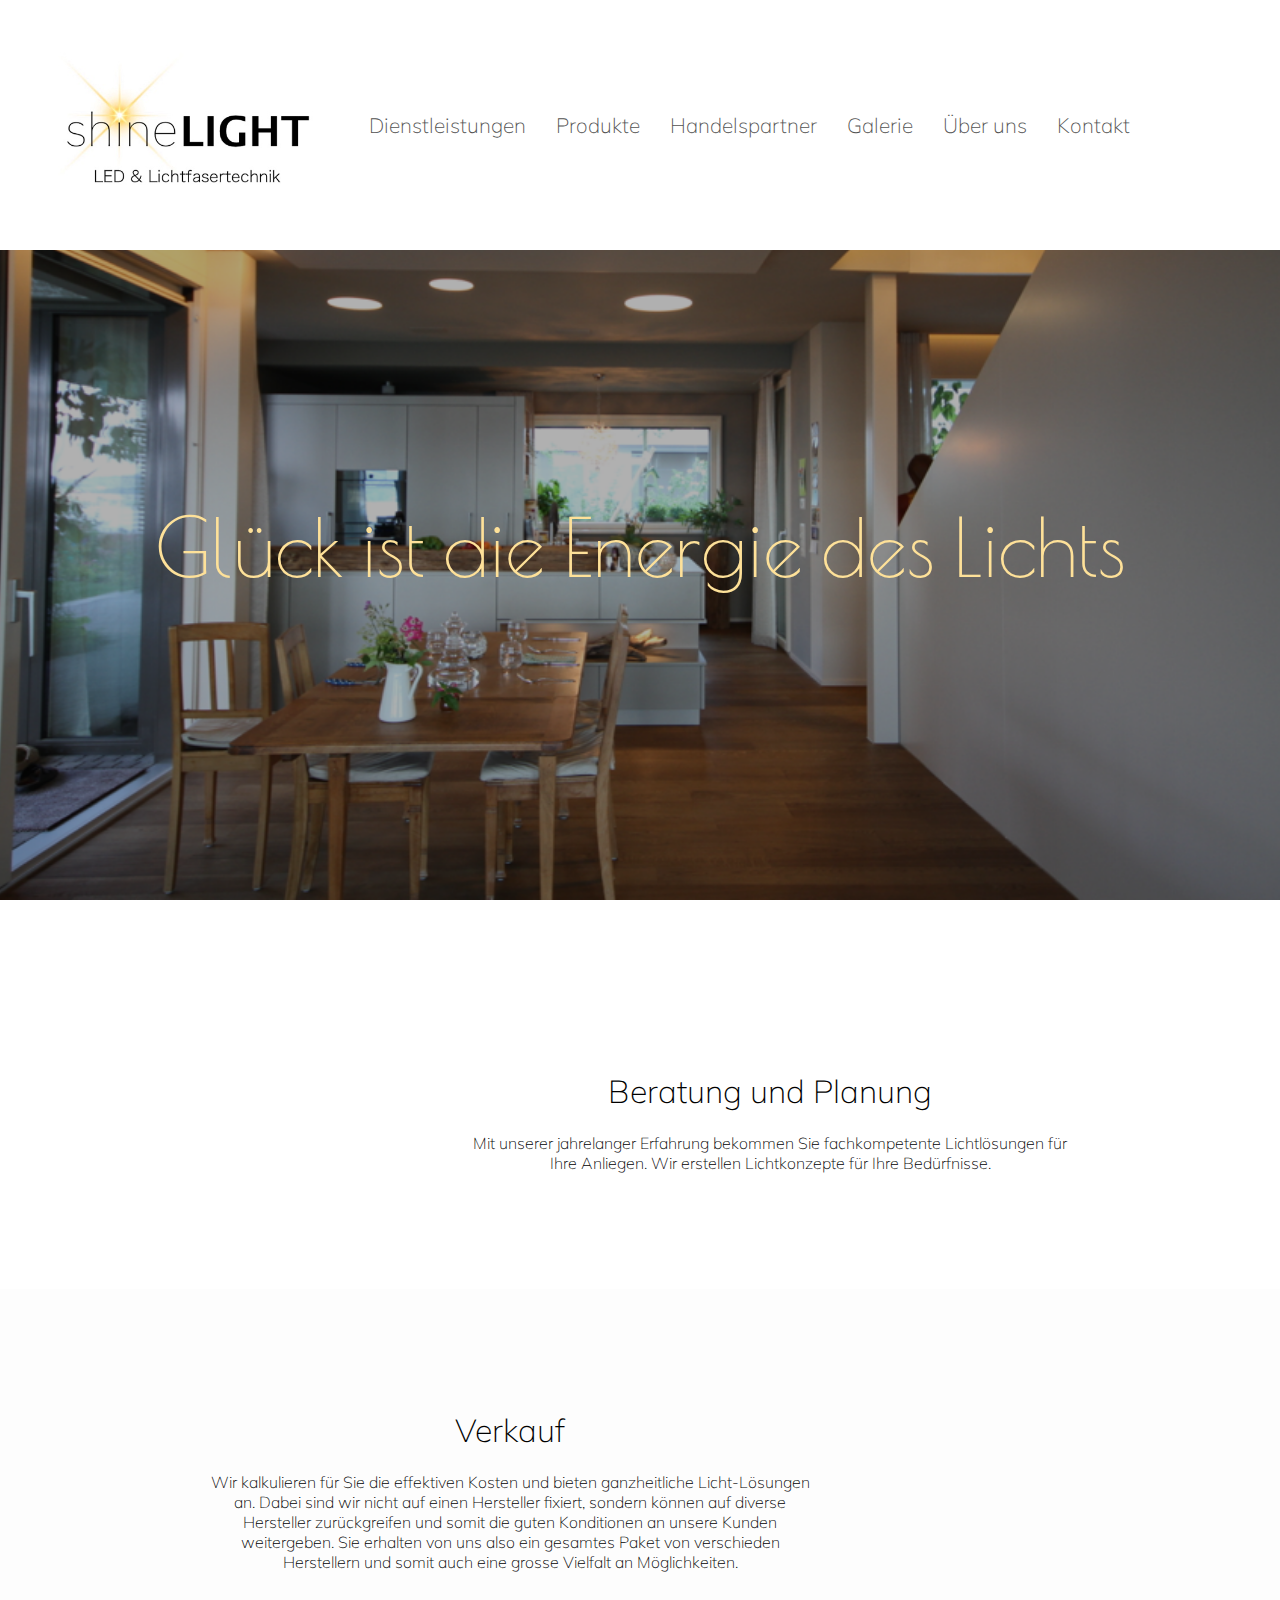
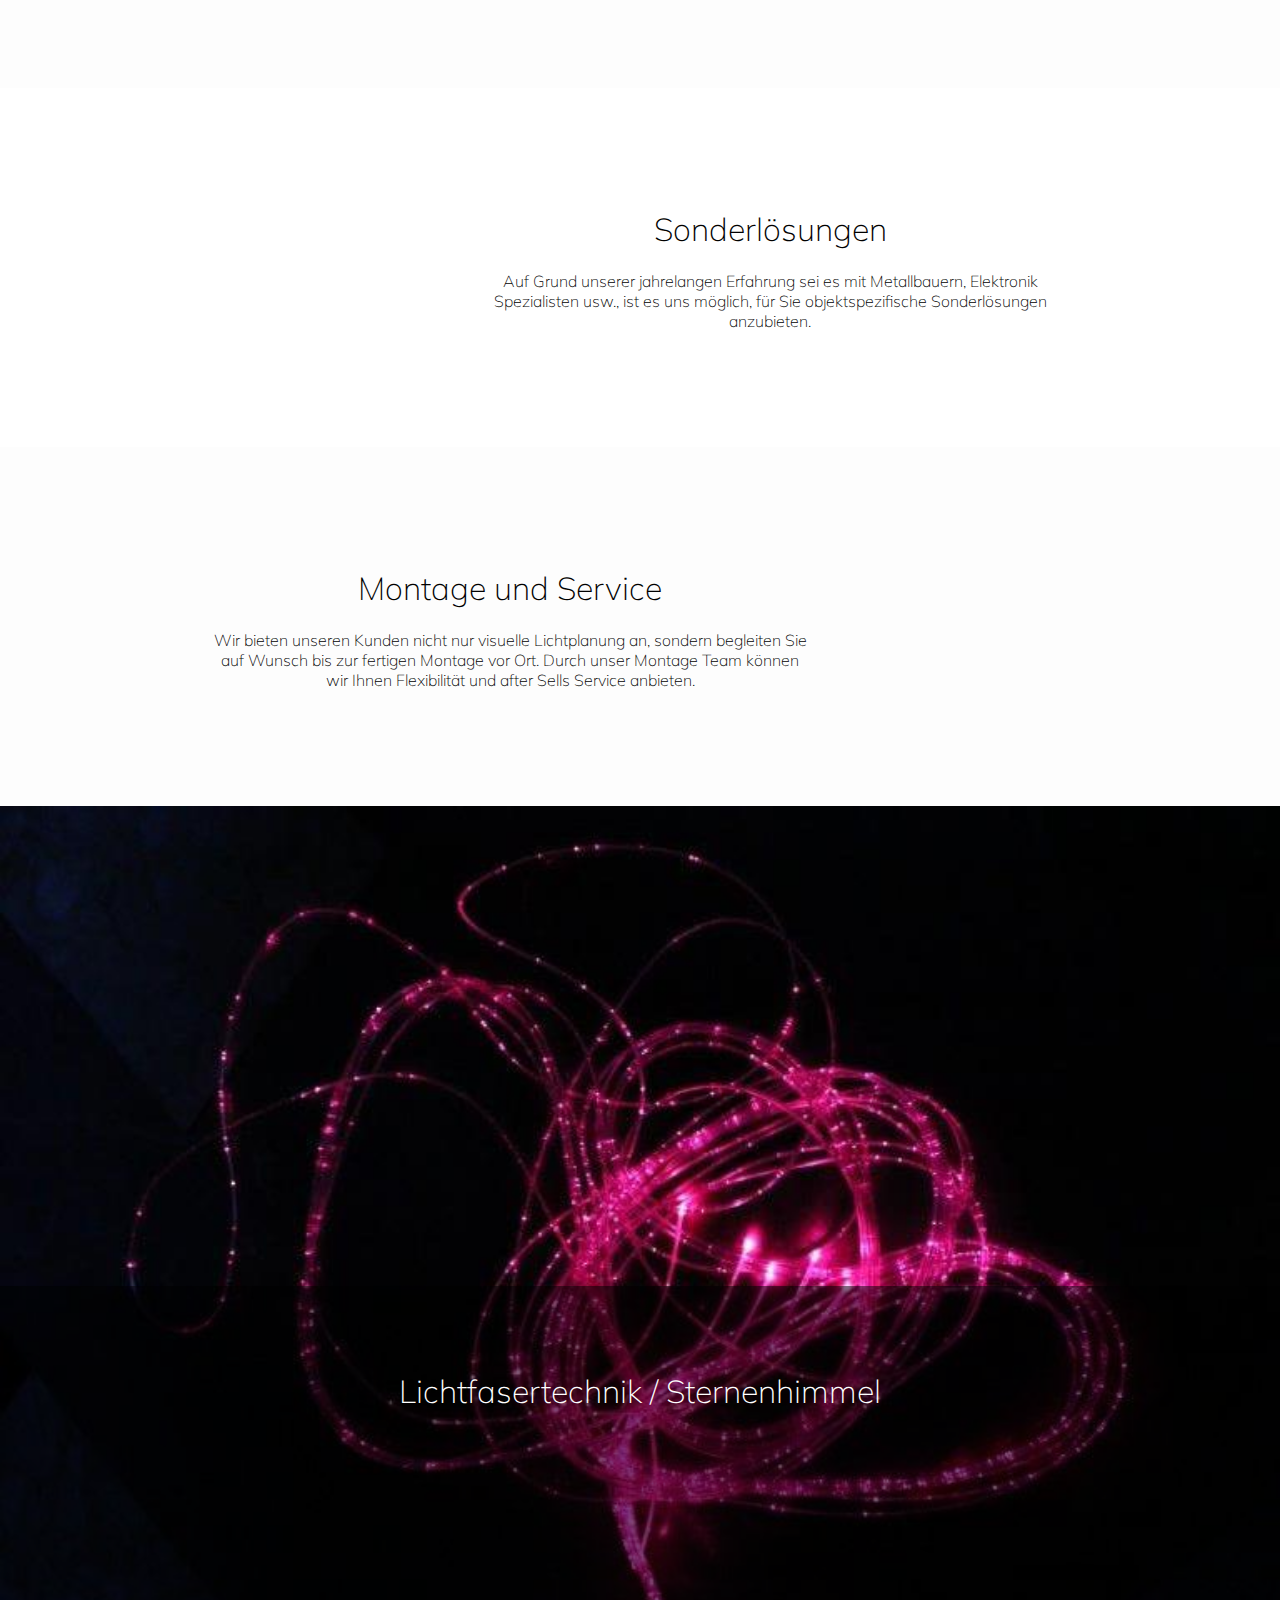
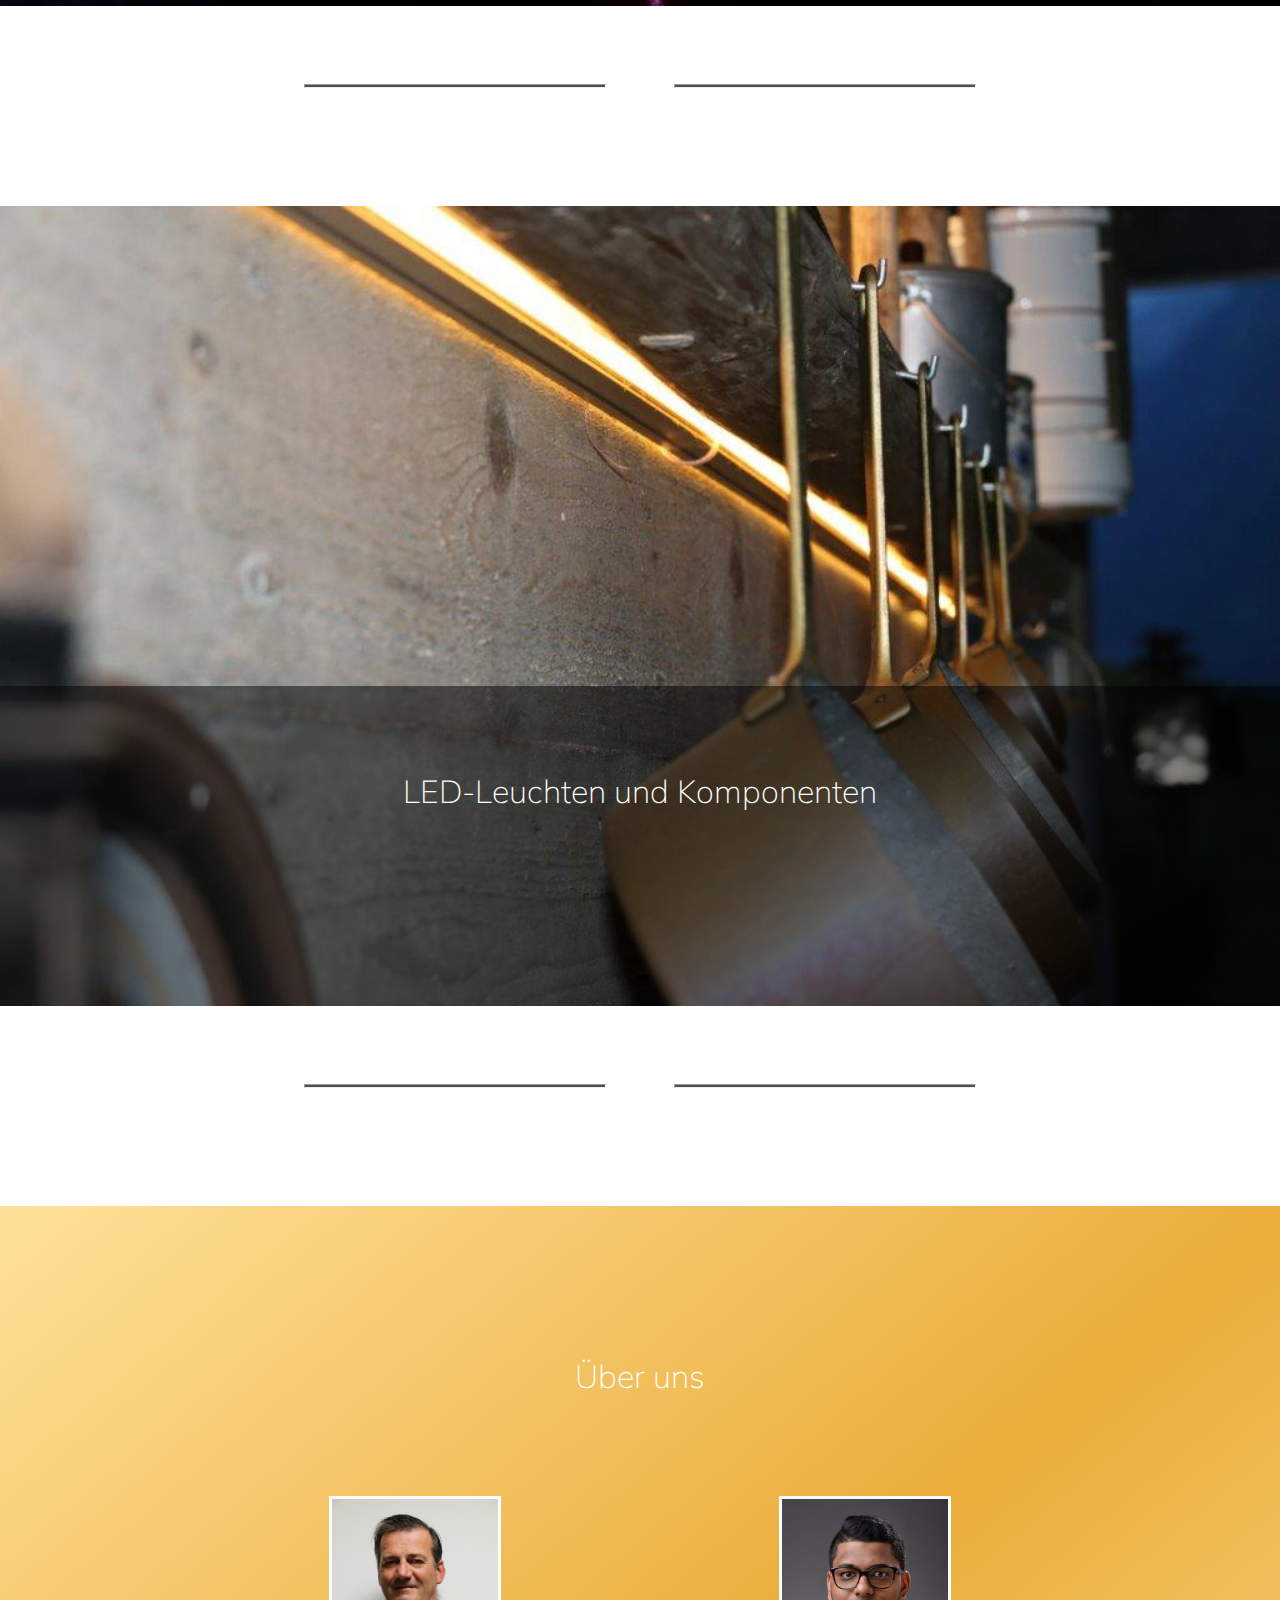
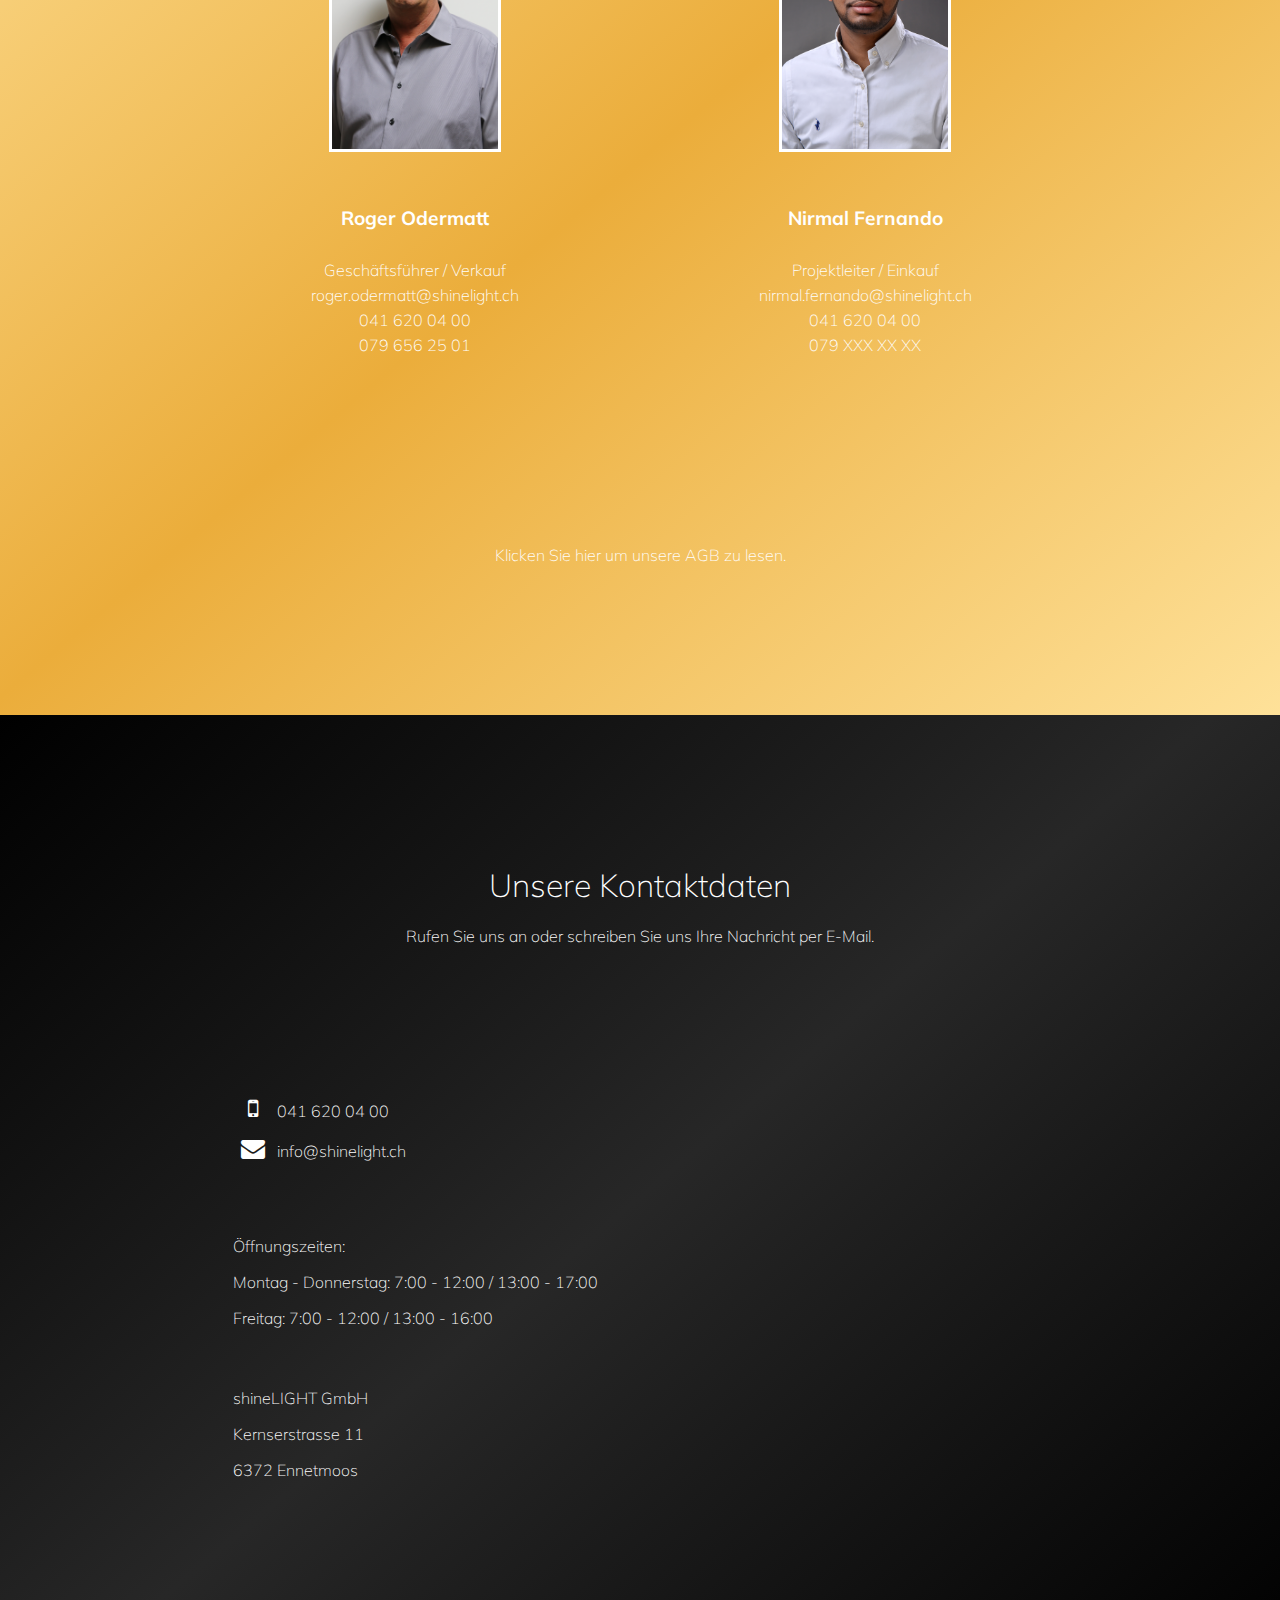
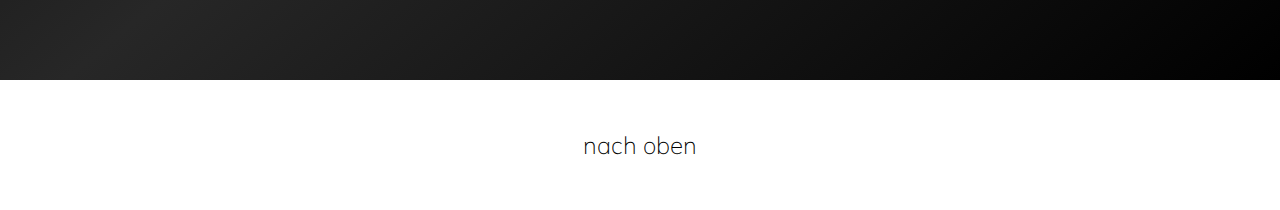
==== commit 9c862876: "add new Logo" ====
--- a/index.html
+++ b/index.html
@@ -18,7 +18,7 @@
     <header class="header">
         <div class="header-brand-wrapper">
             <a href="index.html"></a>
-                <img src="img/LogoWeissUntertitel.png" class= "header-brand" alt="Logo">
+                <img src="img/logoweiss-sharp.jpg" class= "header-brand" alt="Logo">
             </a>
         </div>
     
--- a/styles.css
+++ b/styles.css
@@ -38,7 +38,7 @@
    
 }
 
-@media (max-width:325px) {
+@media (max-width:400px) {
     .header {
         height: 350px;
         flex-flow: row wrap;
@@ -57,7 +57,7 @@
     }
 }
 
-@media (max-width:325px) {
+@media (max-width:350px) {
     .header-navbar-links {
         margin-top: 0px; 
     }
@@ -89,7 +89,7 @@
     
 }
 
-@media (max-width:800px) {
+@media (max-width:900px) {
     .header-navbar-links li {
         float: none;
     }
@@ -107,25 +107,19 @@
 }
 
 .header-brand {
-    height: 200px;
+    height: 150px;
     width: auto;
 } 
 
 @media (max-width:550px) {
     .header-brand {
-        height: 150px;
+        height: 100px;
        
     }
 }
 
-@media (max-width:414px) {
-    .header-brand {
-        height: 120px;
-       
-    }
-}
-
-@media (max-width:325px) {
+
+@media (max-width:400px) {
     .header-brand {
         height: 150px;
         text-align: center;
@@ -292,11 +286,12 @@
     box-shadow: none;
     border: none;
     font-size: 400%;
-    
-    
+    transition: all 1s ease-in-out;
   }  
 
-  
+  .dropbtn:focus {
+      outline: none;
+  }
 
 .dropdown-content {
     color: white;
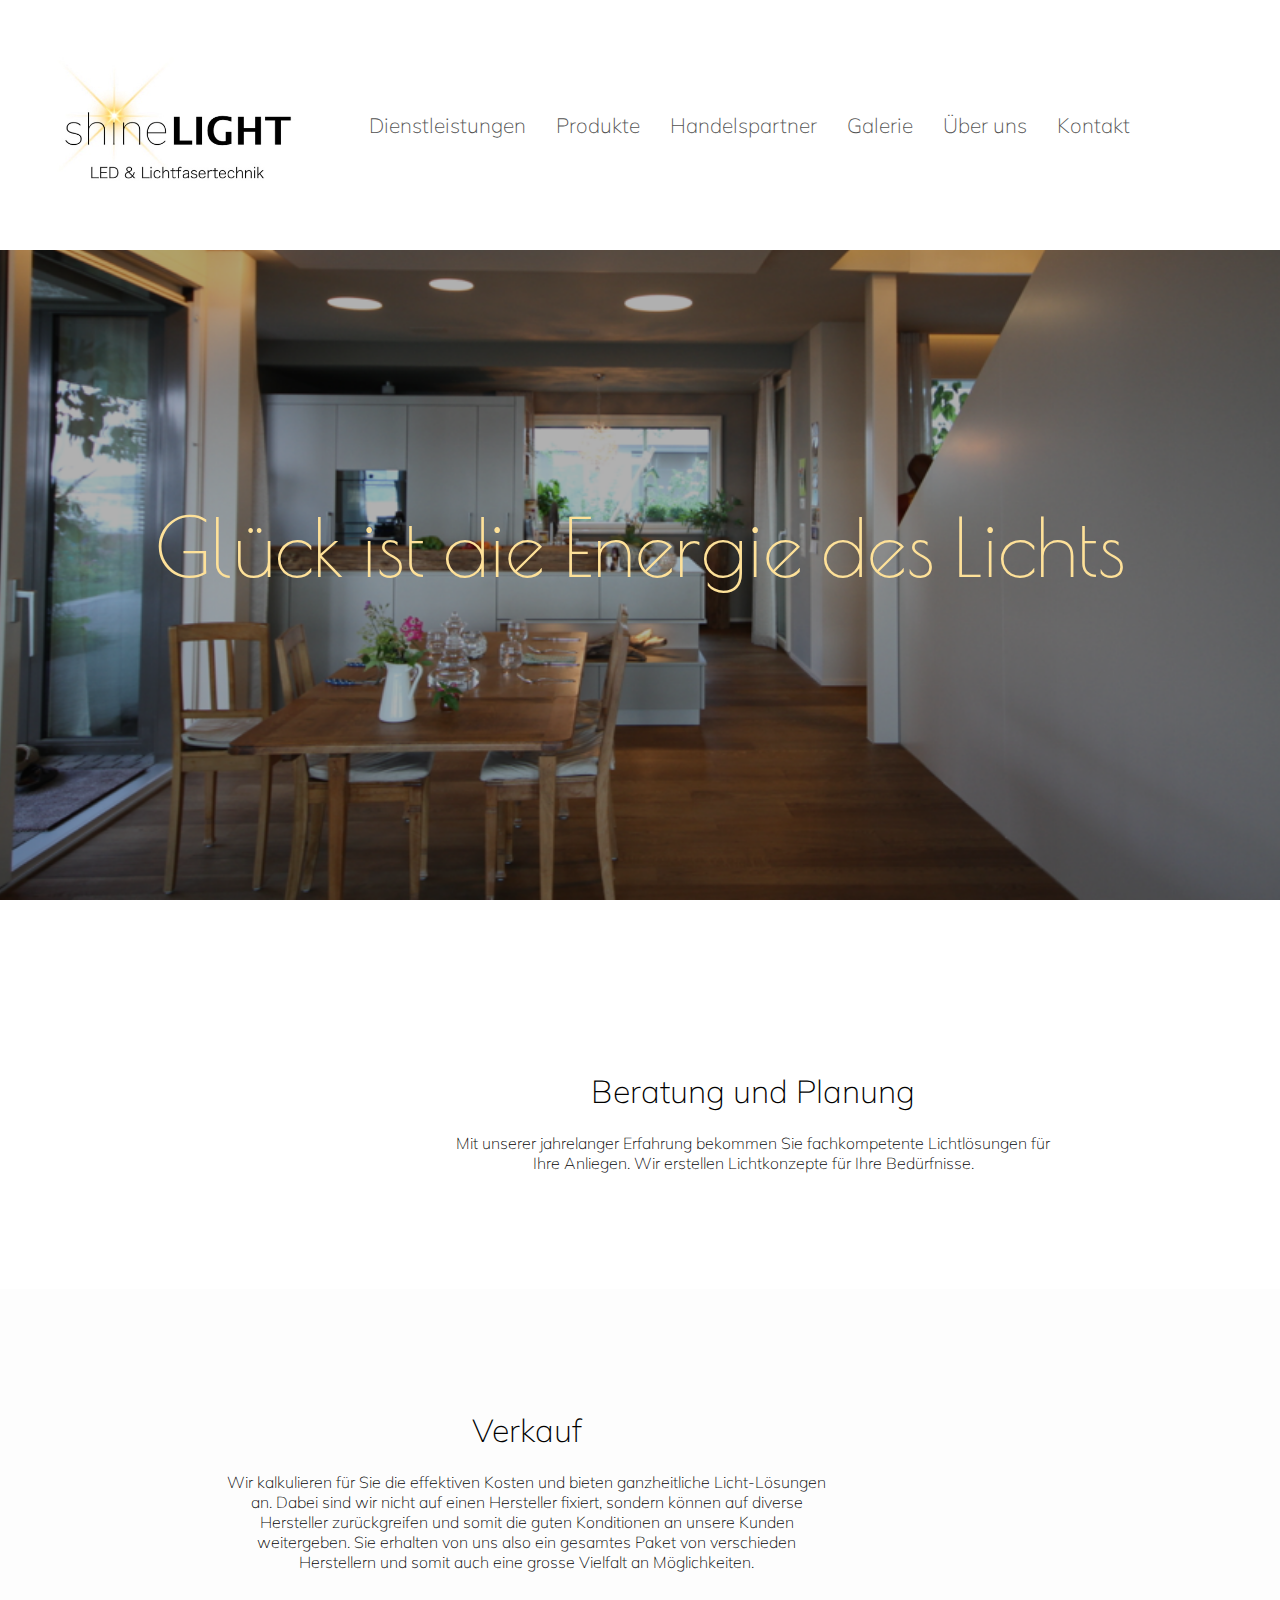
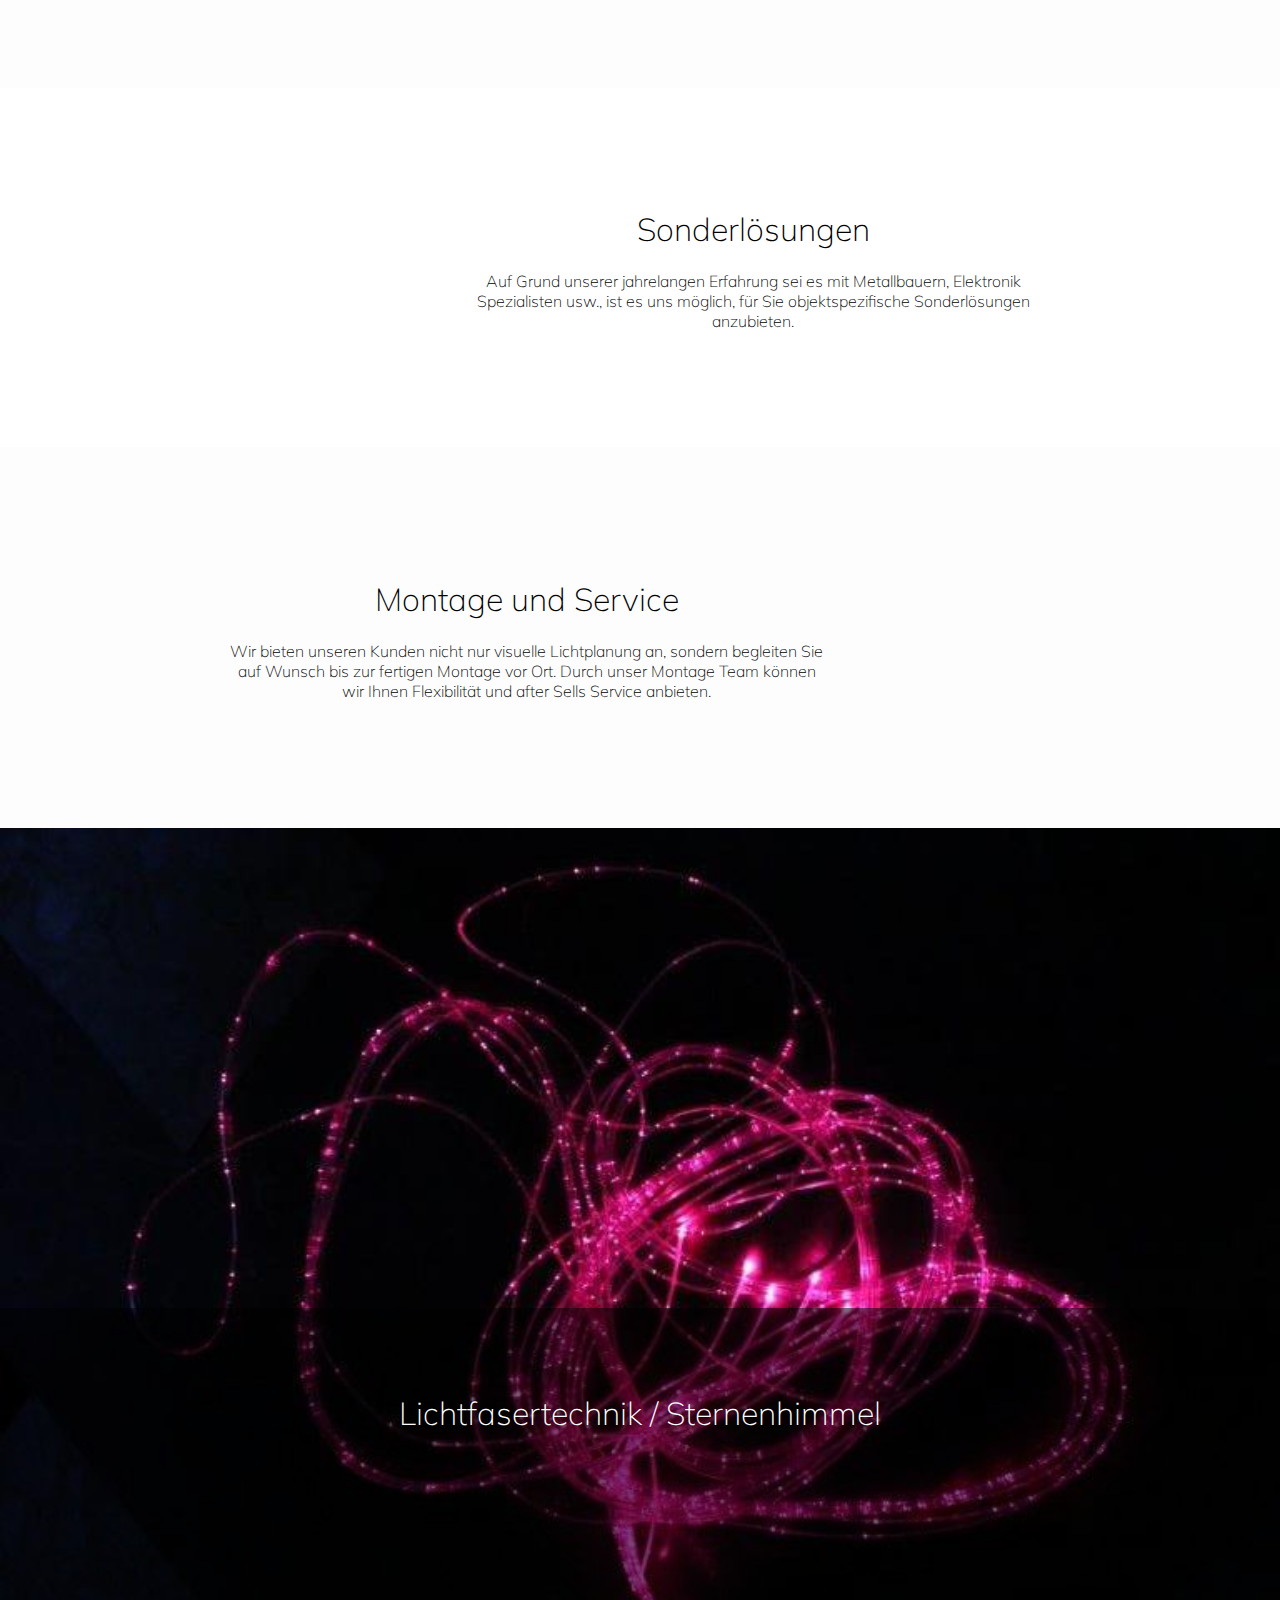
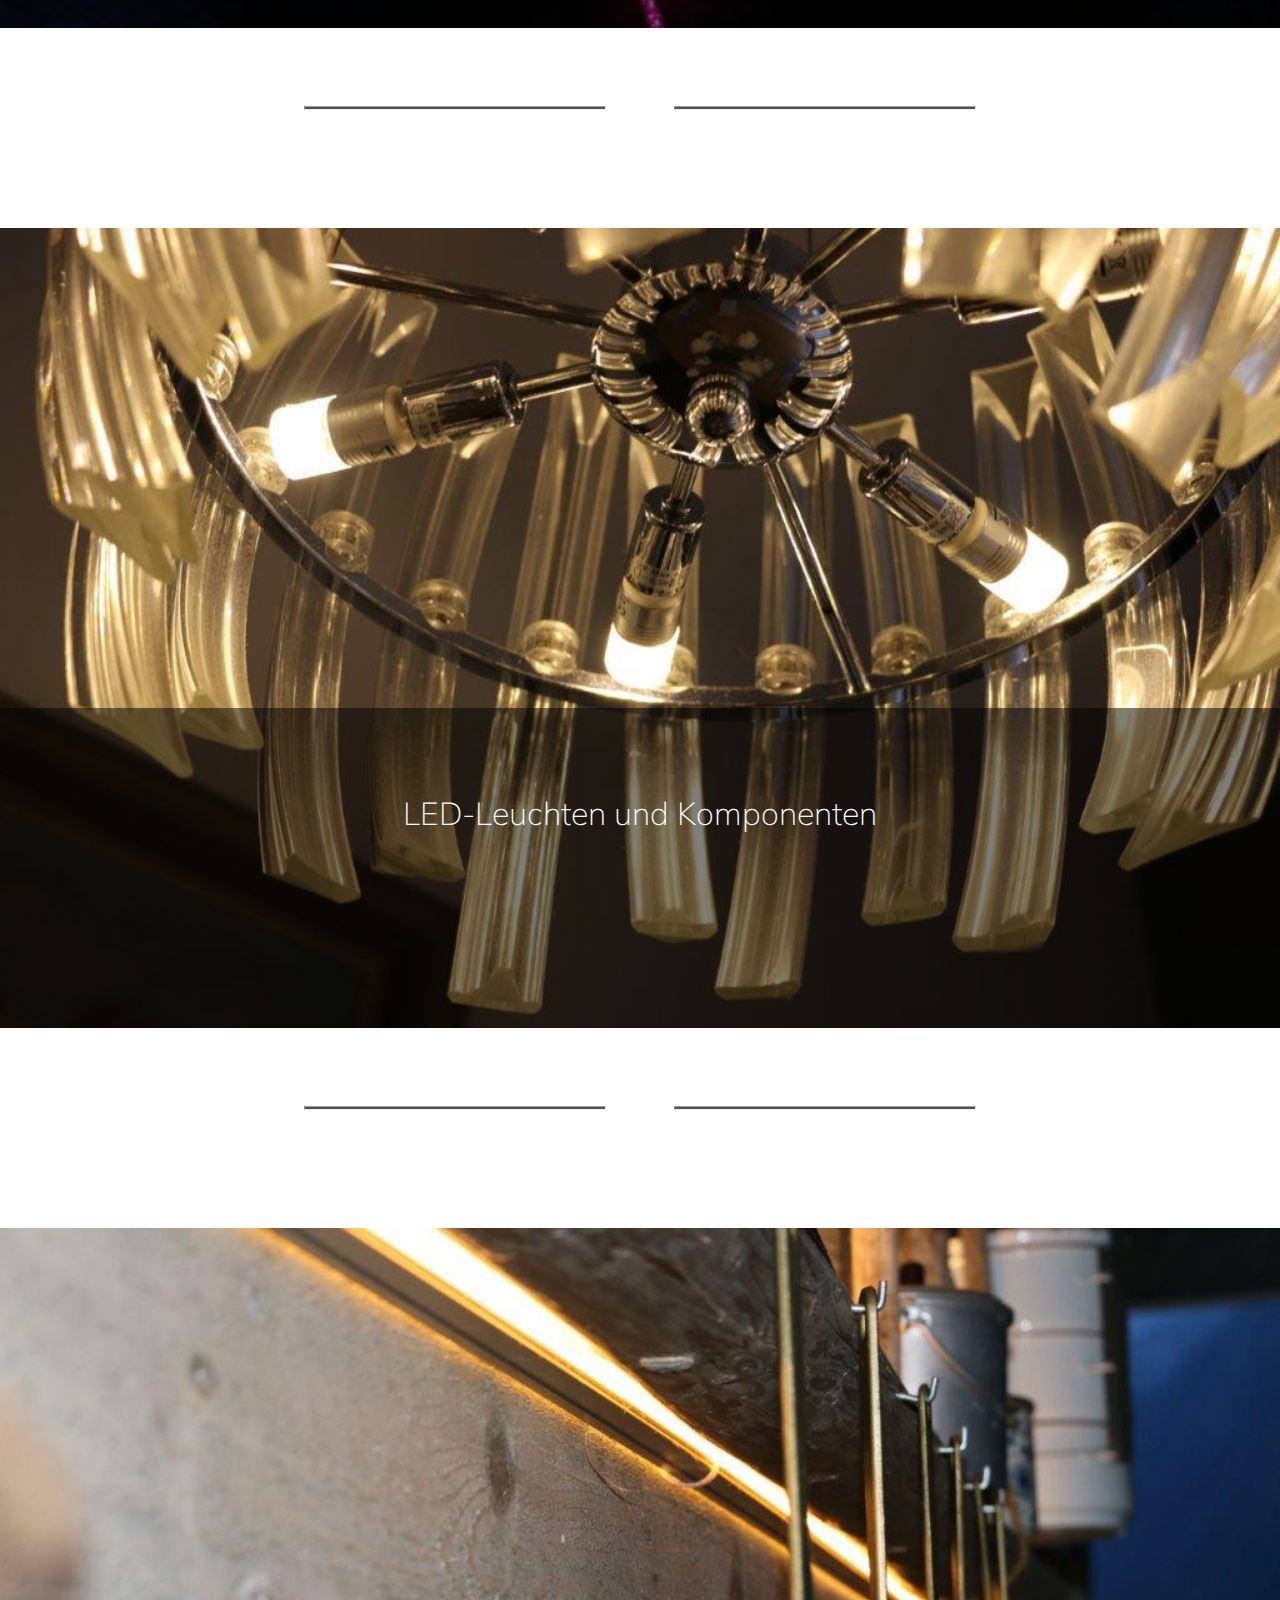
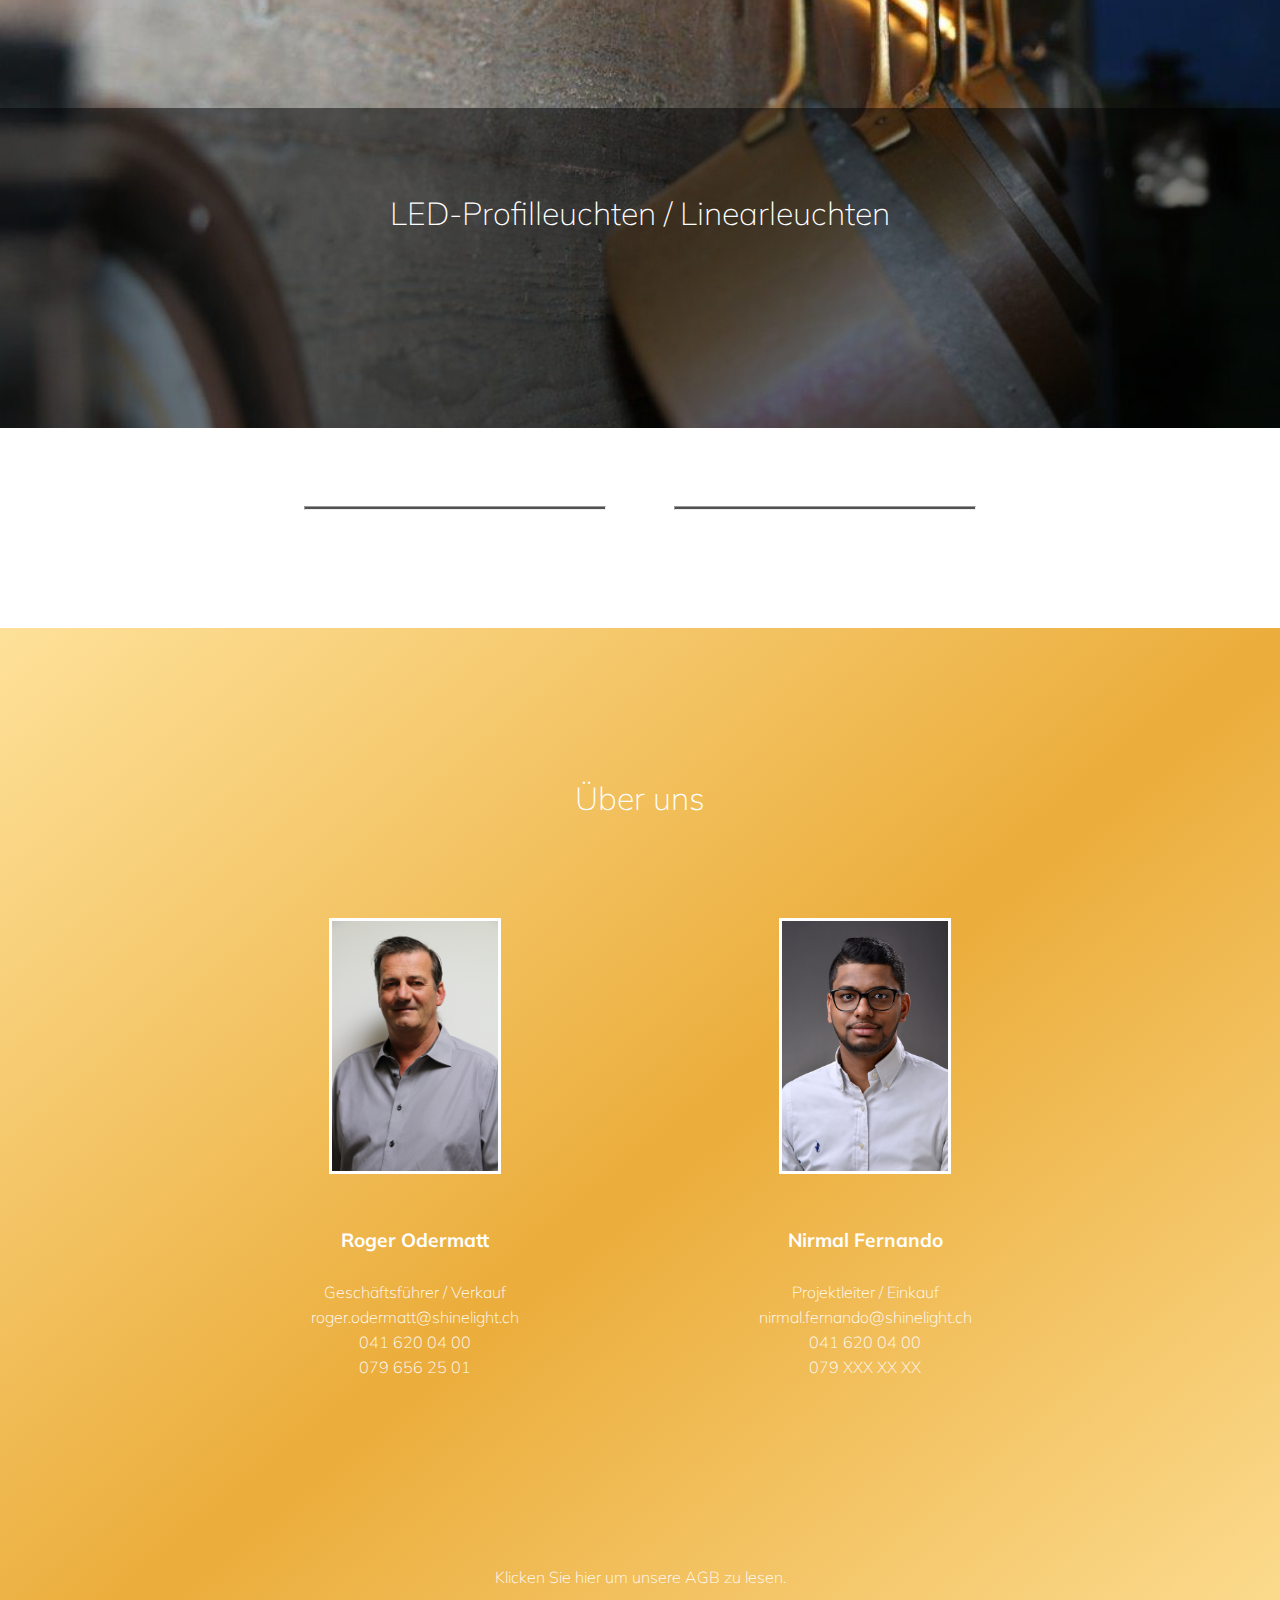
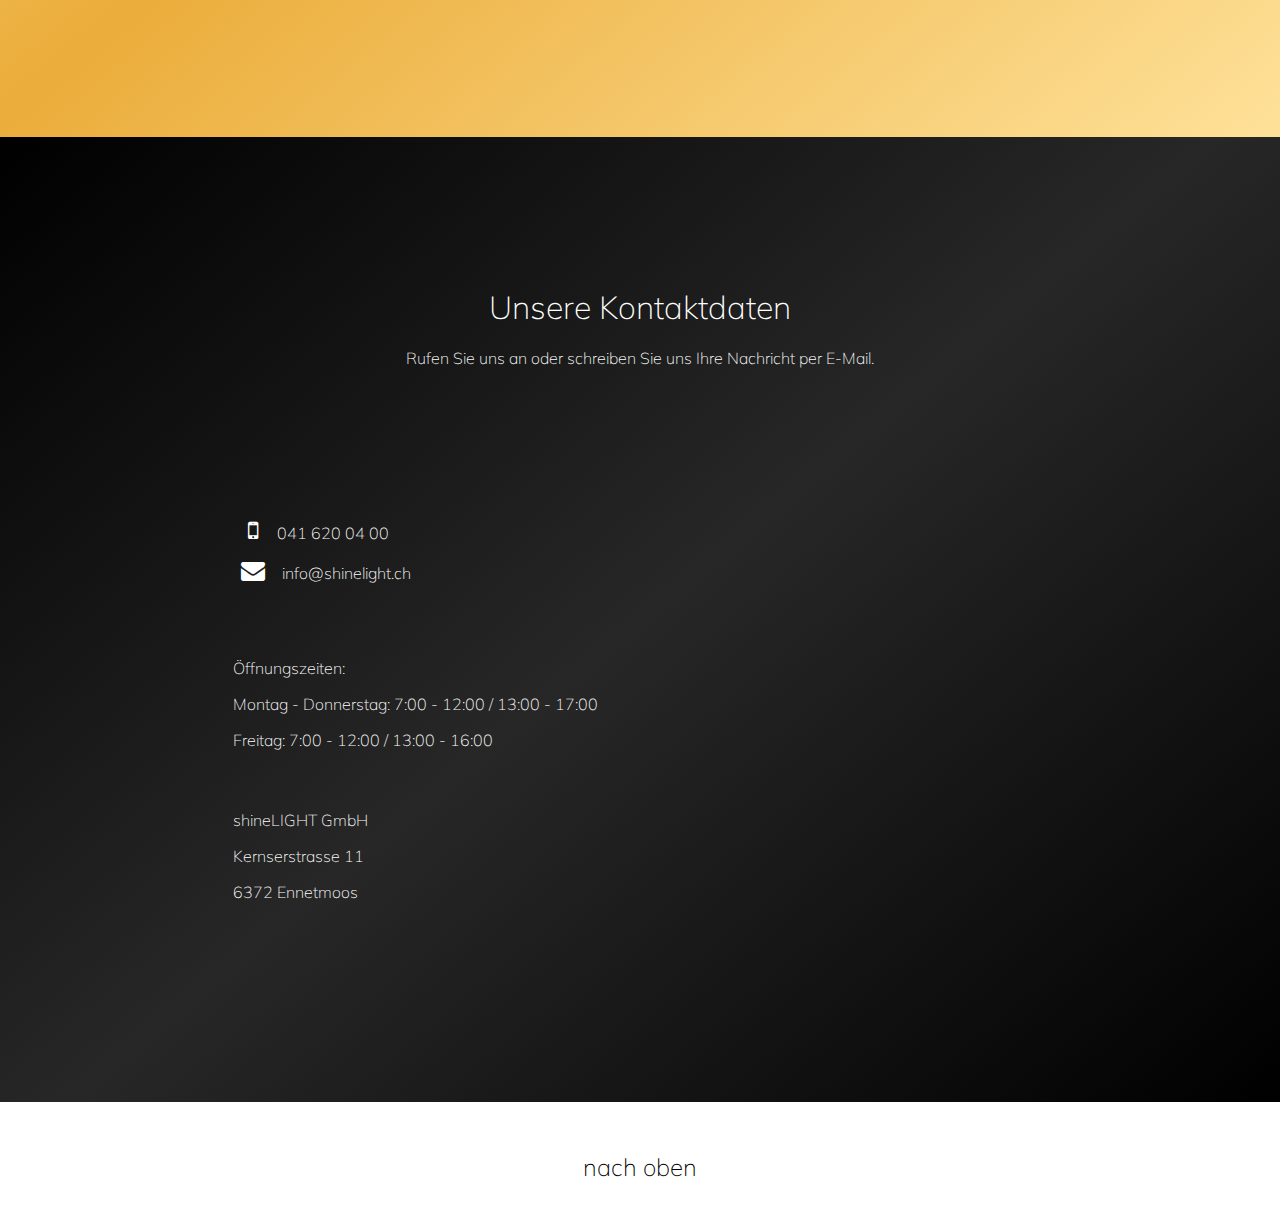
==== commit 9a4fd4b2: "add header and third productspart" ====
--- a/index.html
+++ b/index.html
@@ -11,7 +11,7 @@
     <link href="https://fonts.googleapis.com/css?family=Muli:200,300,300i,400,700&amp;subset=latin-ext" rel="stylesheet">
     <link rel="stylesheet" type="text/css" media="screen" href="styles.css" />
     <script src="https://ajax.googleapis.com/ajax/libs/jquery/3.3.1/jquery.min.js"></script>
-    <!-- <script src="main.js"></script> -->
+  
 </head>
 <body>
 <!-- <div class="website"> -->
@@ -155,9 +155,37 @@
             <a href="gallery.html">Zur Galerie</a>
         </div>
     </div>
-        
-    
-
+    <div class="whiteCrossing">
+        <div class="whiteCrossingContainer">
+            <hr class="whiteCrossingStripe"/>
+            <div class="whiteCrossingIcon">
+                <i class="far fa-lightbulb"></i>
+            </div>
+            <hr class="whiteCrossingStripe"/>
+        </div>
+    </div>
+
+    <div class="products-Linearleuchten" id="produkte">
+        <div class="transparent-background">
+            <div class="products-text">
+                <h1>LED-Profilleuchten / Linearleuchten</h1>
+            </div>
+
+            <button id="myBtn" class="dropbtn">
+                <i class="fas fa-chevron-down"></i>
+            </button>
+        </div>
+    </div>      
+    <div id="myDropdown" class="dropdown-content">
+        <p>
+            Auf Ihr Mass angefertigte LED-Profile in unzähligen Bauformen für Anwendungsgebiete die keinen Wunsch offenlassen.
+            Überzeugen Sie sich von diesen Produkten die durch Ihr funktionelles Design und den hochwertigen
+            Materialien in allen Gebieten der LED-Lichttechnik Anwendung finden. 
+        </p>
+        <div class="gallery-link">
+            <a href="gallery.html">Zur Galerie</a>
+        </div>
+    </div>
 
     <div class="whiteCrossing">
         <div class="whiteCrossingContainer">
@@ -176,7 +204,7 @@
                 <img src="img/Roger.JPG" class= "portrait" alt="Portrait">
                 <p class="name">Roger Odermatt</p>
                 <p class="personalData">Geschäftsführer / Verkauf</p>
-                <p class="personalData">roger.odermatt@shinelight.ch</p>
+                <a href="mailto:roger.odermatt@shinelight.ch" class="personalData">roger.odermatt@shinelight.ch</a>
                 <p class="personalData">041 620 04 00</p>
                 <p class="personalData">079 656 25 01</p>
             </div>
@@ -184,7 +212,7 @@
                 <img src="img/Nirmal.png" class= "portrait" alt="Portrait">
                 <p class="name">Nirmal Fernando</p>
                 <p class="personalData">Projektleiter / Einkauf</p>
-                <p class="personalData">nirmal.fernando@shinelight.ch</p>
+                <a href="mailto:nirmal.fernando@shinelight.ch" class="personalData">nirmal.fernando@shinelight.ch</a>
                 <p class="personalData">041 620 04 00</p>
                 <p class="personalData">079 XXX XX XX</p>
             </div>
@@ -210,7 +238,7 @@
                         <span class="contact-icon">
                             <i class="fa fa-envelope" aria-hidden="true"></i>
                         </span>
-                        info@shinelight.ch
+                        <a href="mailto:info@shinelight.ch" class="personalData">info@shinelight.ch</a>
                     </li>
                 </ul>
                 <div class="contact-öffnungszeiten">
--- a/styles.css
+++ b/styles.css
@@ -40,8 +40,16 @@
 
 @media (max-width:400px) {
     .header {
-        height: 350px;
-        flex-flow: row wrap;
+        height: 370px;
+        flex-flow: wrap;
+       align-items: center;
+       justify-content: center;
+    }
+}
+
+@media (max-width:400px) {
+    .header-navbar {
+        width: 200px;
     }
 }
 
@@ -51,15 +59,15 @@
        padding-inline-start: 0px;
 }
 
-@media (max-width:800px) {
+@media (max-width:900px) {
     .header-navbar-links {
         margin-top: 30px; 
     }
 }
 
-@media (max-width:350px) {
+@media (max-width:400px) {
     .header-navbar-links {
-        margin-top: 0px; 
+        margin: 0px; 
     }
 }
 
@@ -71,12 +79,6 @@
     font-weight: lighter;       
 }
 
-@media (max-width:845px) {
-    .header-navbar-links a{
-        font-size: 115%; 
-    }
-}
-
 .header-navbar-links a:hover {
     text-decoration: none;
     color: rgb(0, 0, 0);
@@ -95,6 +97,13 @@
     }
 }
 
+@media (max-width:400px) {
+    .header-navbar-links li {
+       margin-left: 0px;
+       padding-left: 20px;
+    }
+}
+
 .header-brand-wrapper {
     margin-left: 40px;
 }
@@ -105,25 +114,28 @@
         margin-top: 0px;
     }
 }
+@media (max-width:400px) {
+    .header-brand-wrapper {
+        text-align: center;
+        width: 300px;
+    }
+}
 
 .header-brand {
-    height: 150px;
+    height: 140px;
     width: auto;
 } 
 
 @media (max-width:550px) {
     .header-brand {
         height: 100px;
-       
     }
 }
 
 
 @media (max-width:400px) {
     .header-brand {
-        height: 150px;
-        text-align: center;
-        
+        height: 100px;
     }
 }
 
@@ -161,21 +173,24 @@
     }
 }
 
-@media (max-width:312px) {
+@media (max-width:400px) {
     .header-img-text {
         padding-top: 100px;
         font-size: 250%;
     }
 }
 
+@media (max-width:330px) {
+    .header-img-text {
+        padding-top: 100px;
+        font-size: 210%;
+    }
+}
+
 /* 
 Service-Bereich
 */
 
-.service-part {
-    max-width: 1300px;
-    margin: 0 auto 0 auto;
-}
 .service, 
 .service-verkauf {
     padding: 100px 100px;
@@ -206,6 +221,8 @@
     flex-wrap: wrap;
     align-items: center;
     justify-content:space-evenly;
+    max-width: 900px;
+    margin: 0 auto 0 auto;
    
 }
 
@@ -213,6 +230,7 @@
     width: 150px;
     font-size: 700%;
     text-align: center;
+    padding: 20px;
    
 }
 
@@ -249,6 +267,14 @@
 }
 
 .products-LED {
+    background-image: url("img/Kronleuchter.jpg");
+    height: 800px;
+    width: 100%;
+    position: relative;
+    background-size: cover;
+}
+
+.products-Linearleuchten {
     background-image: url("img/LEDLeuchten.jpg");
     height: 800px;
     width: 100%;
@@ -475,6 +501,18 @@
     padding-bottom: 85px;
 }
 
+.roger a,
+.nirmal a {
+    text-decoration: none;
+    font-weight: lighter;
+}
+
+.roger a:hover,
+.nirmal a:hover {
+    text-decoration: underline;
+   
+}
+
 .portrait{
     height: 250px;
     border: solid 3px white;
@@ -589,6 +627,13 @@
     height: 2.5em;
 }
 
+.contact-methods li a {
+    text-decoration: none;
+ }
+
+.contact-methods li a:hover {
+   text-decoration: underline;
+}
 .contact-methods li .fa {
 font-size: 150%;
 }
@@ -623,6 +668,7 @@
 .footer a{
     text-decoration: none;
     color: rgb(0, 0, 0);
+    transition: all 0.5s ease-in-out;
 }
 
 .footer a:hover {
@@ -689,6 +735,7 @@
     height: 45px;
     width: 150px;
     border-radius: 10px;
+    transition: all 0.5s ease-in-out;
 }
 
 .partnerButton:hover {
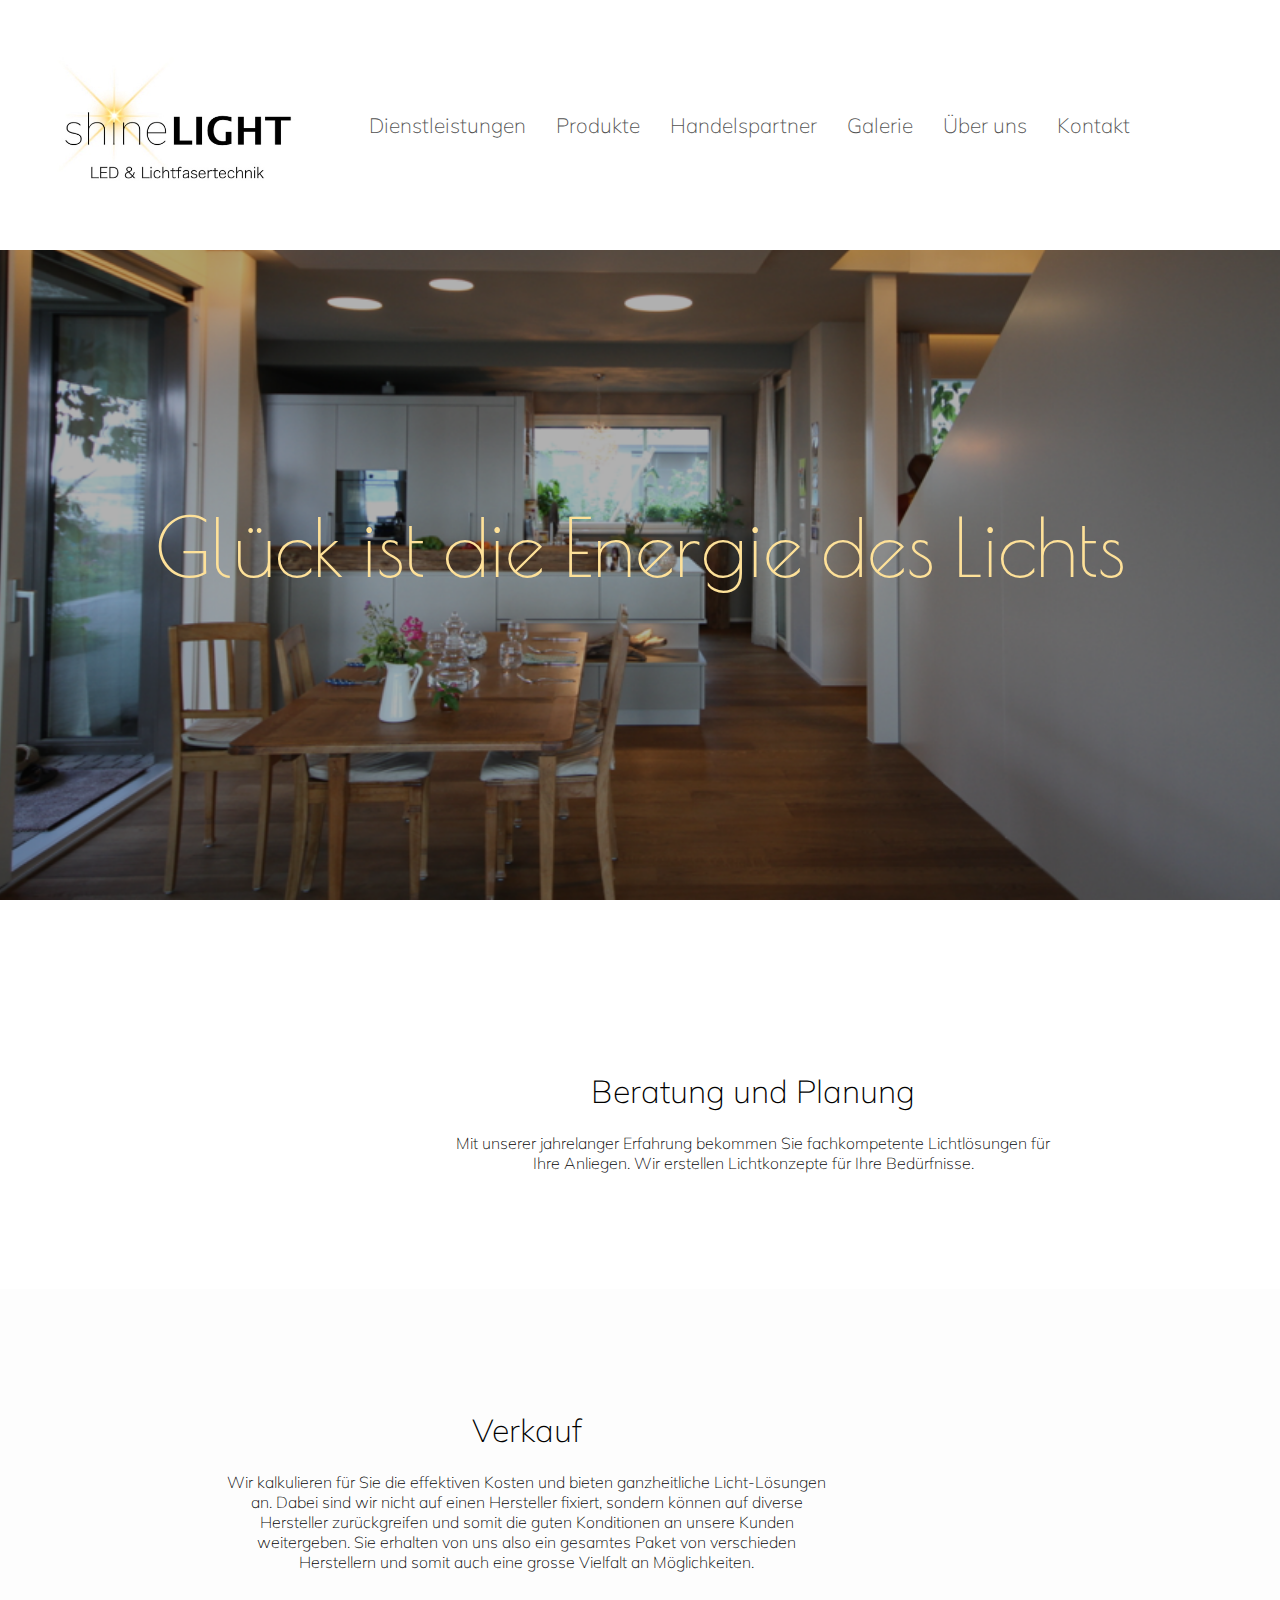
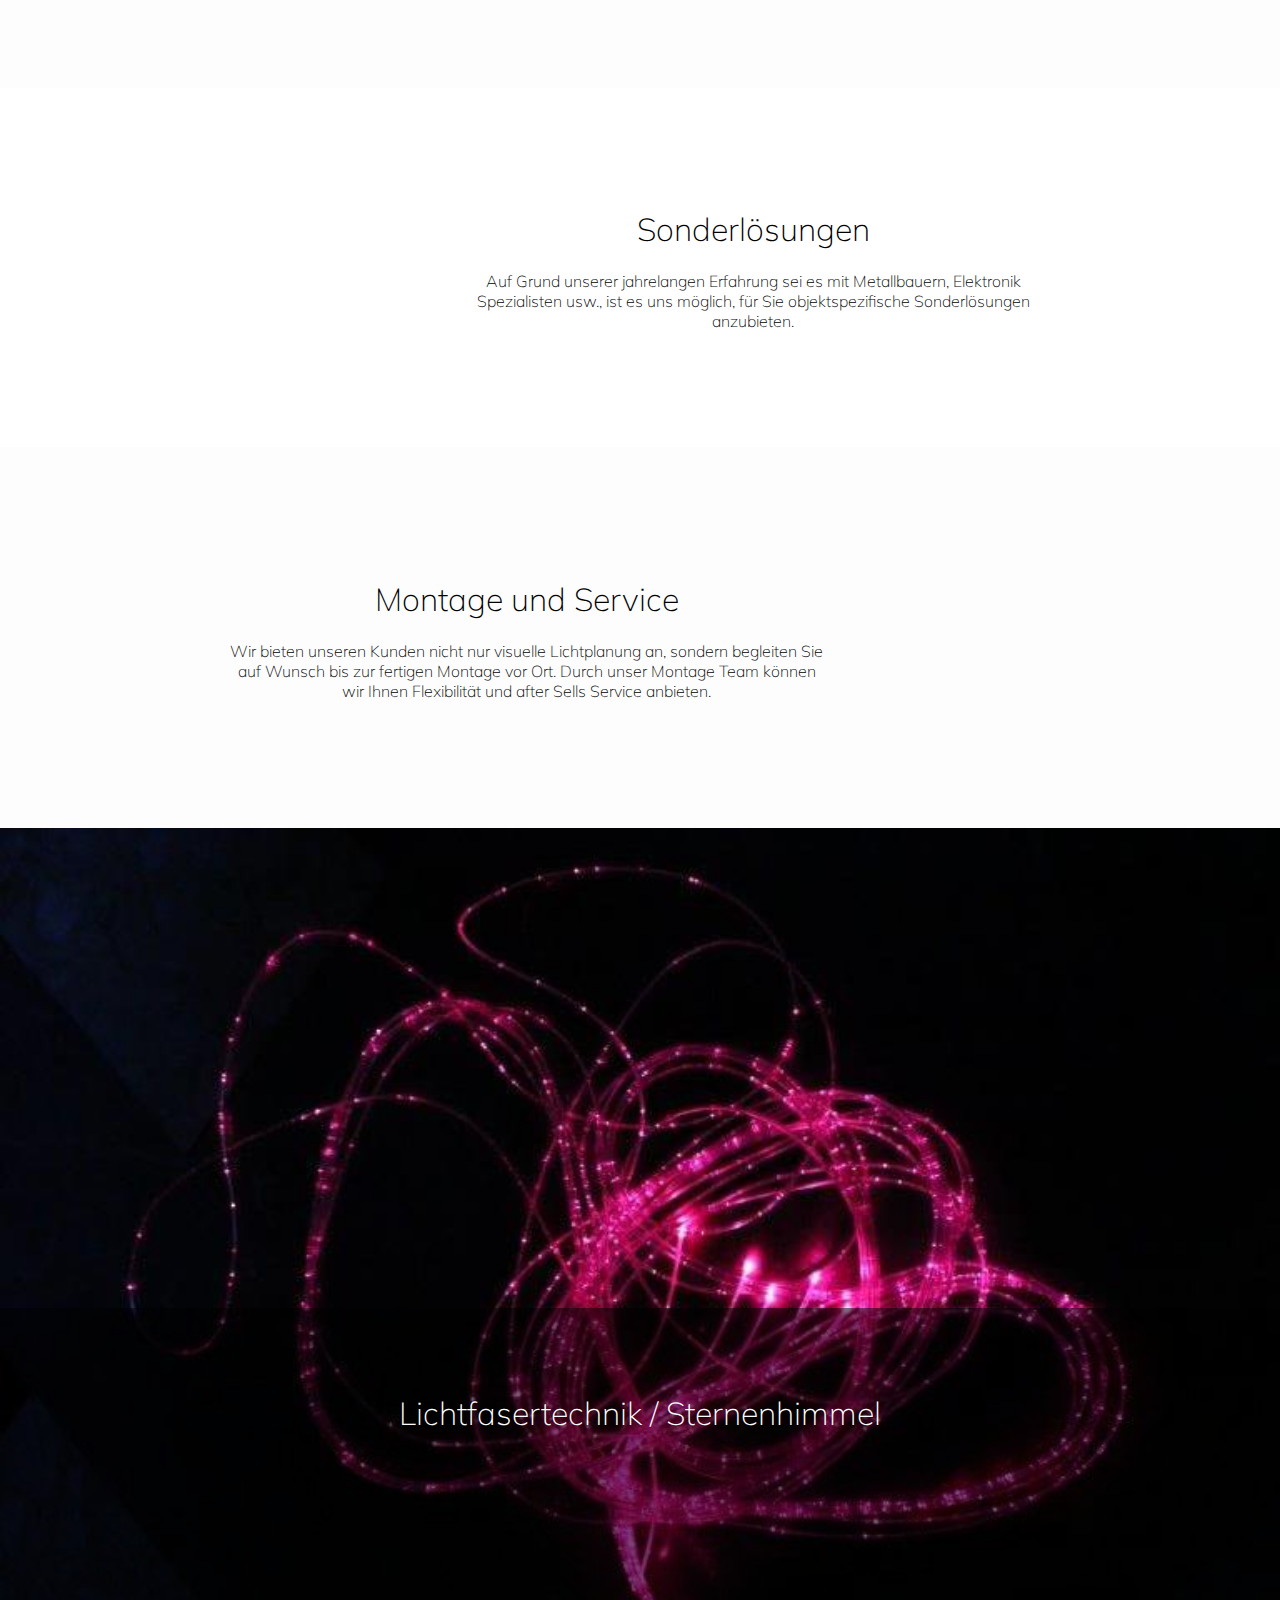
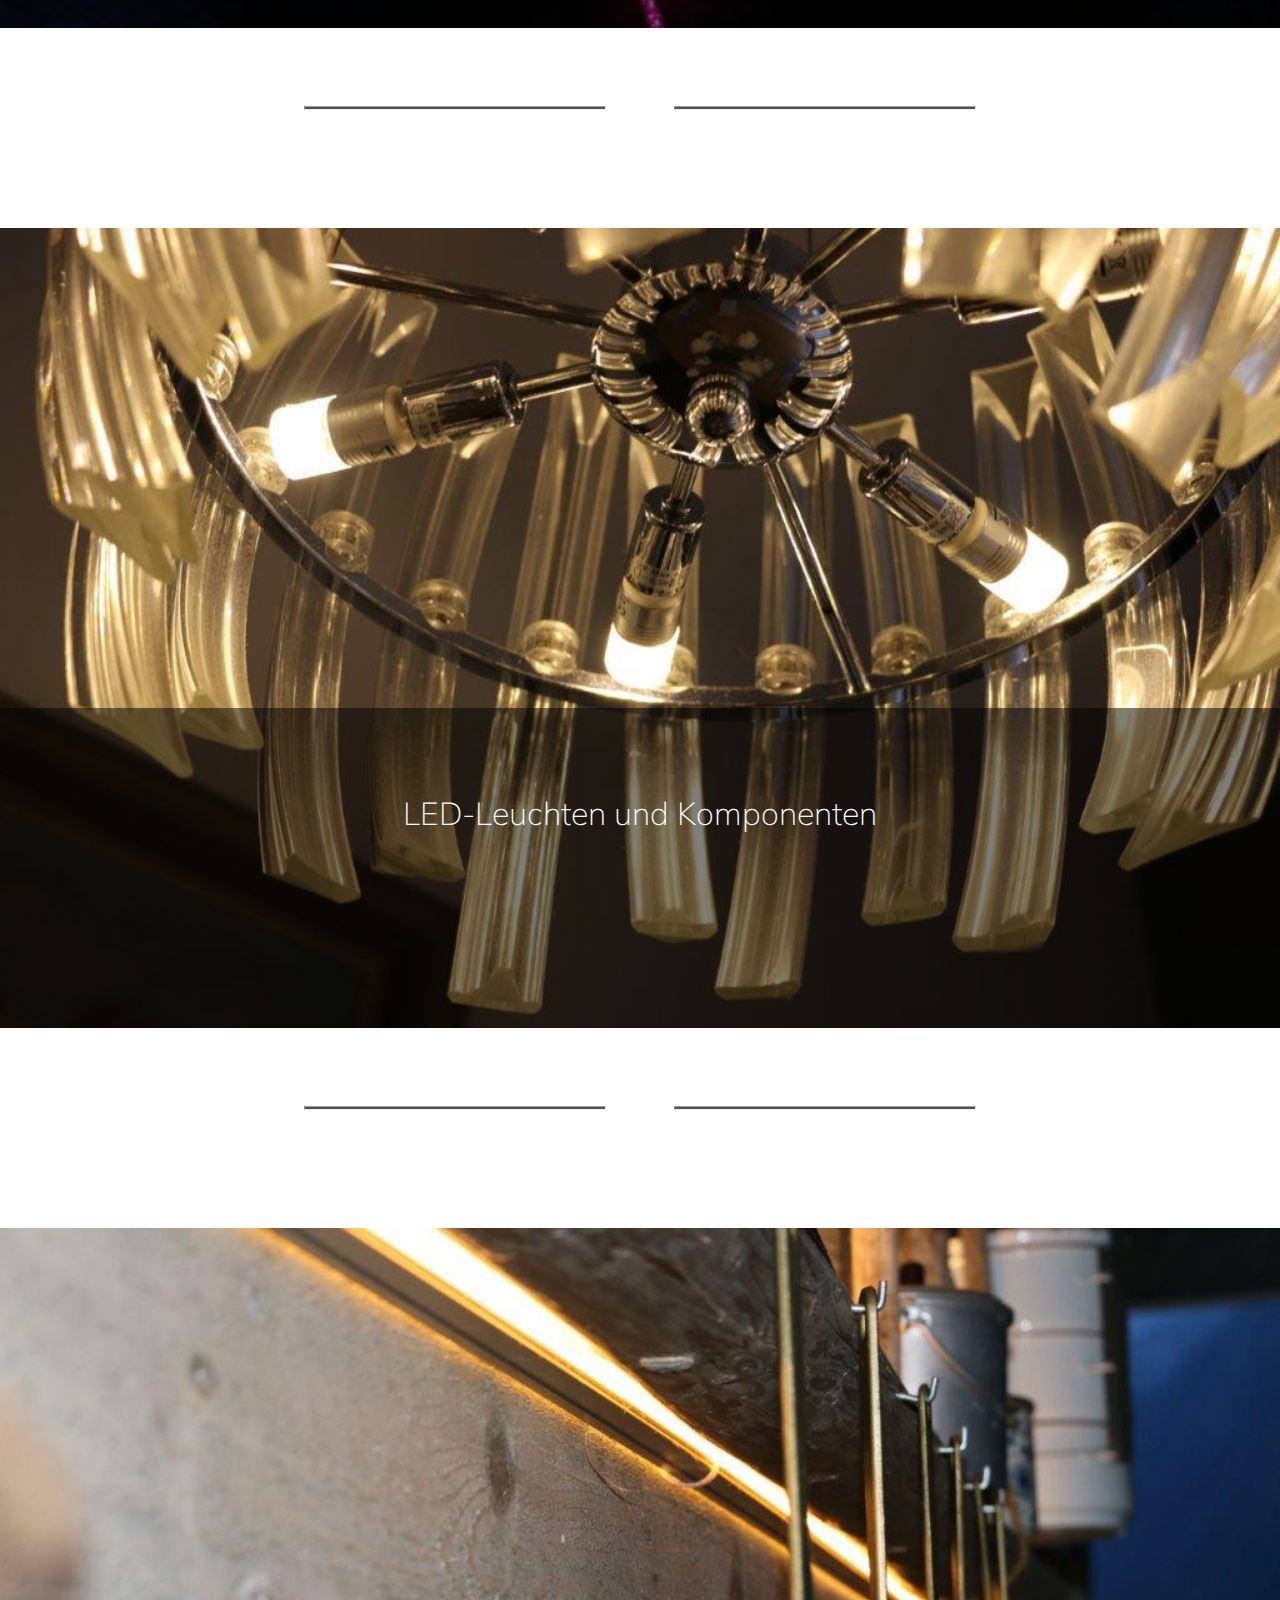
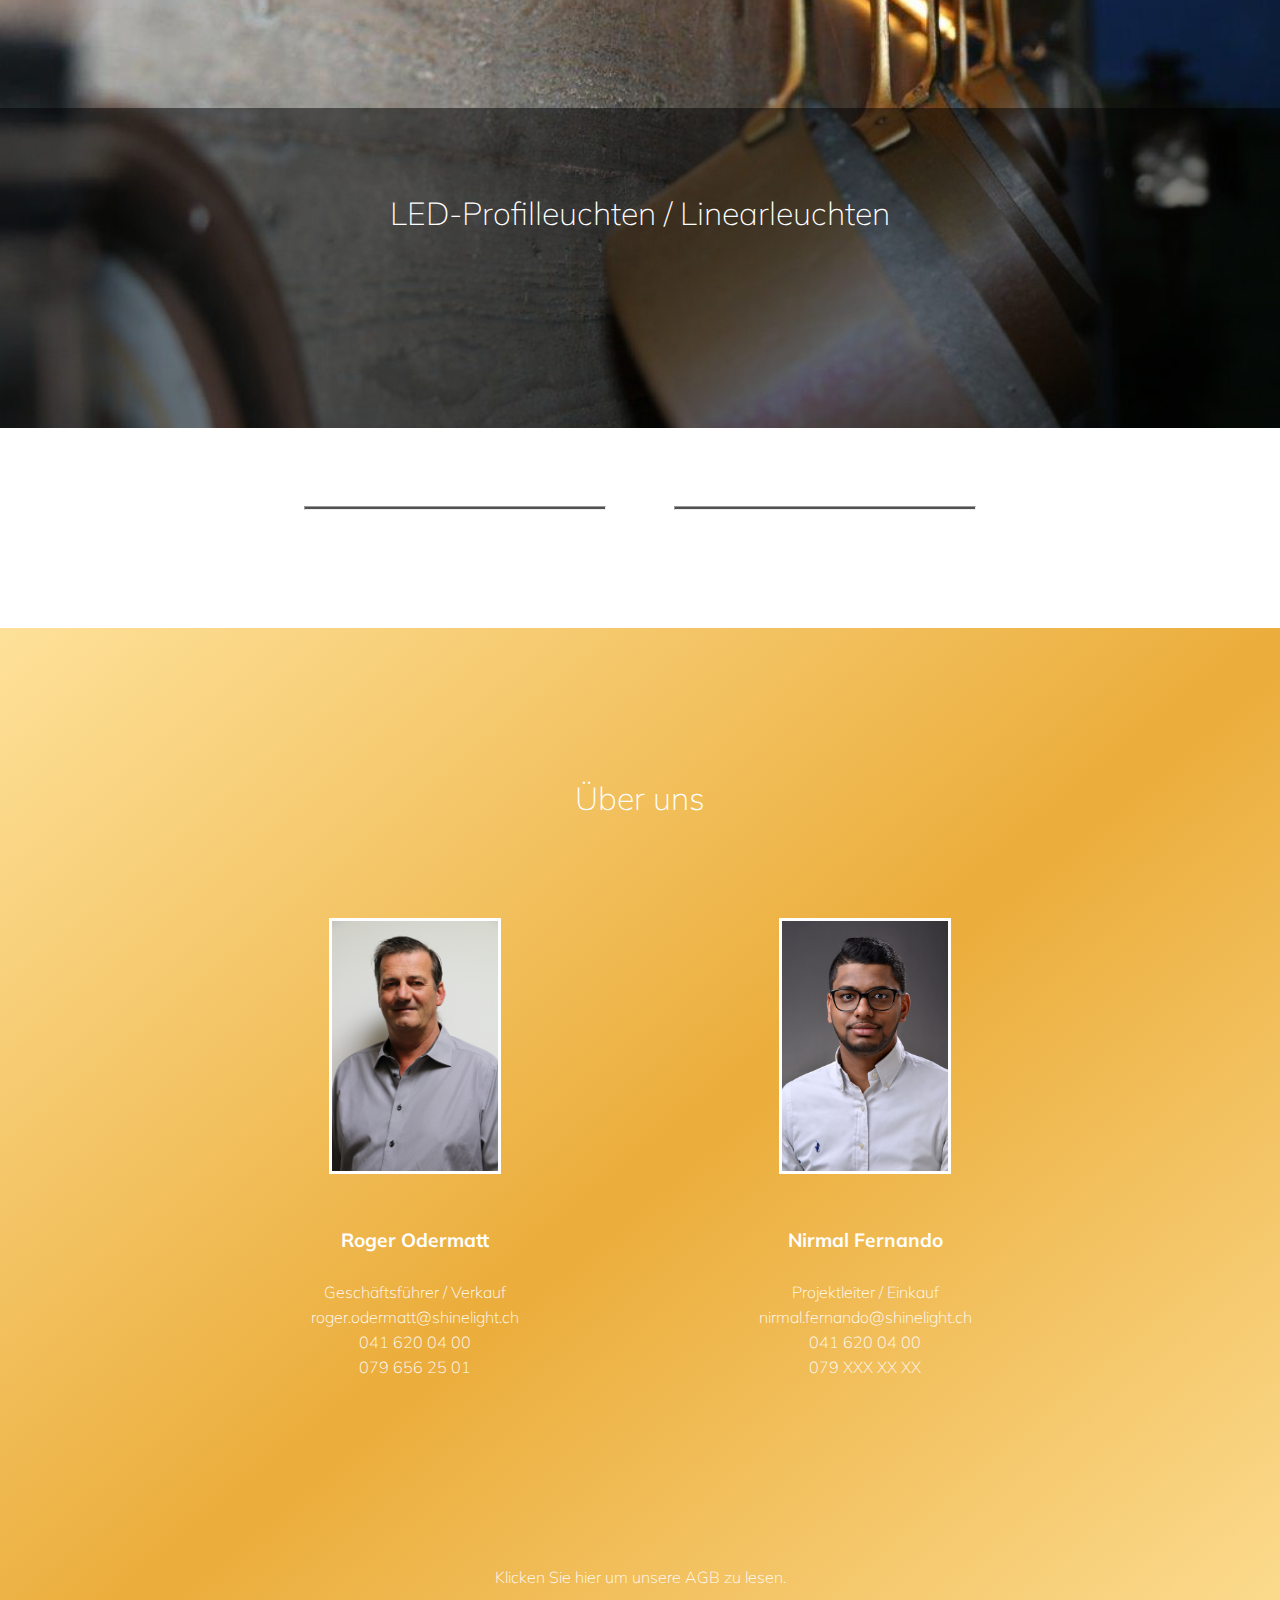
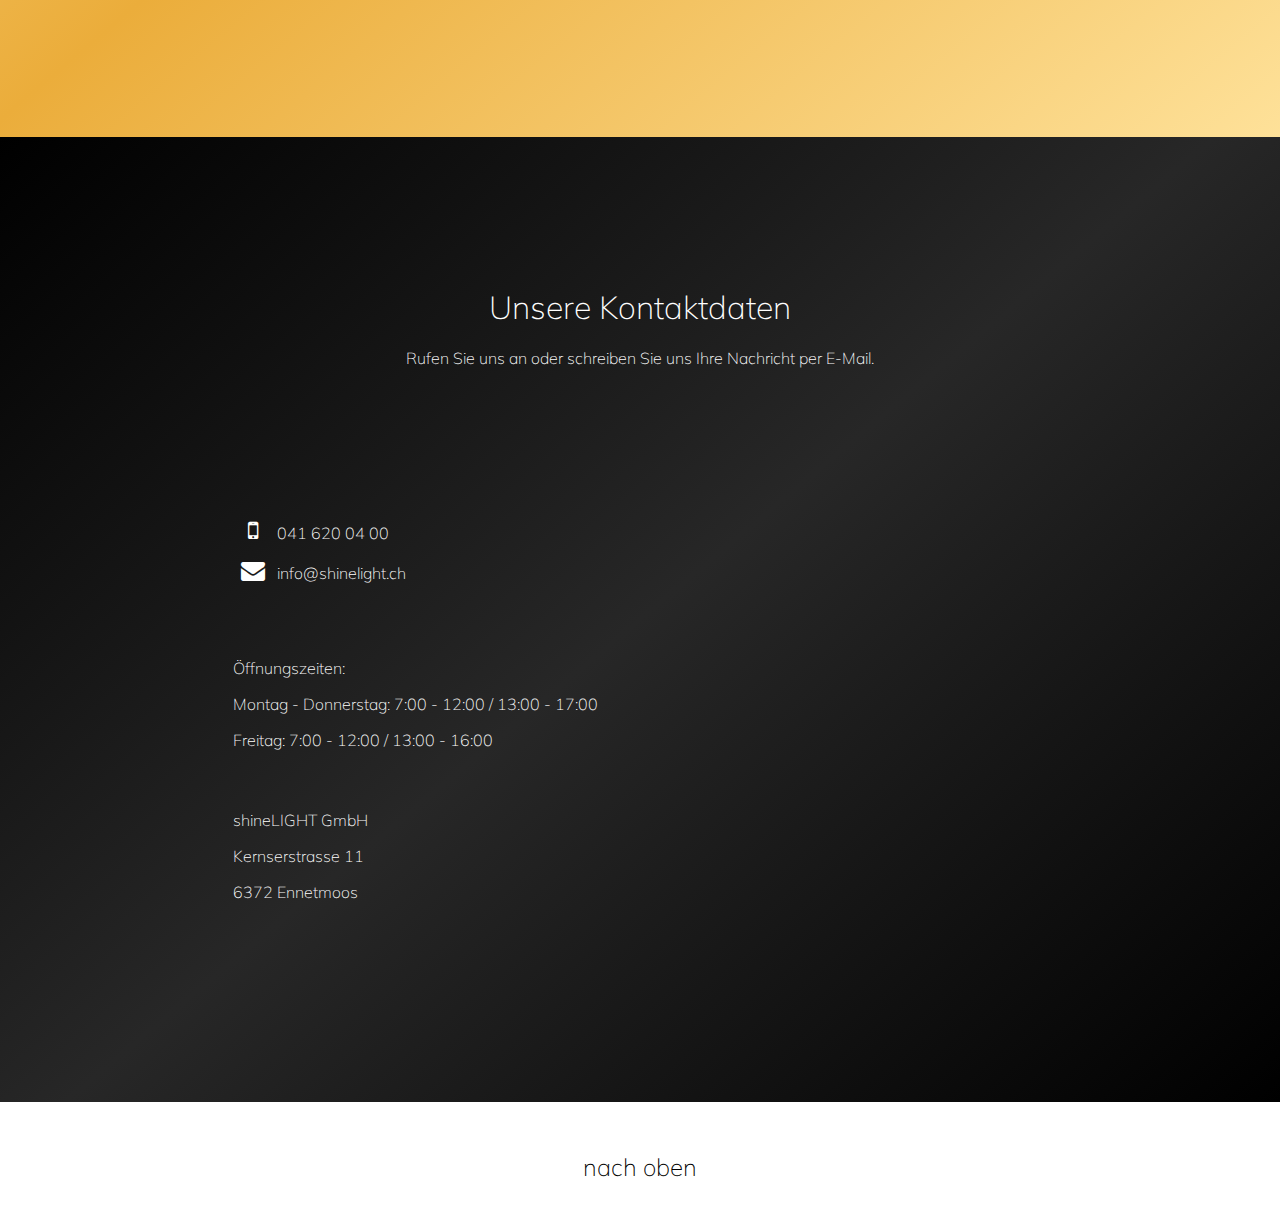
==== commit 1d213639: "add new styles" ====
--- a/index.html
+++ b/index.html
@@ -238,7 +238,7 @@
                         <span class="contact-icon">
                             <i class="fa fa-envelope" aria-hidden="true"></i>
                         </span>
-                        <a href="mailto:info@shinelight.ch" class="personalData">info@shinelight.ch</a>
+                        <a href="mailto:info@shinelight.ch">info@shinelight.ch</a>
                     </li>
                 </ul>
                 <div class="contact-öffnungszeiten">
--- a/styles.css
+++ b/styles.css
@@ -49,7 +49,7 @@
 
 @media (max-width:400px) {
     .header-navbar {
-        width: 200px;
+        width: 150px;
     }
 }
 
@@ -100,7 +100,7 @@
 @media (max-width:400px) {
     .header-navbar-links li {
        margin-left: 0px;
-       padding-left: 20px;
+       /* padding-left: 20px; */
     }
 }
 
@@ -629,6 +629,8 @@
 
 .contact-methods li a {
     text-decoration: none;
+    margin: 0px;
+    color: white;
  }
 
 .contact-methods li a:hover {
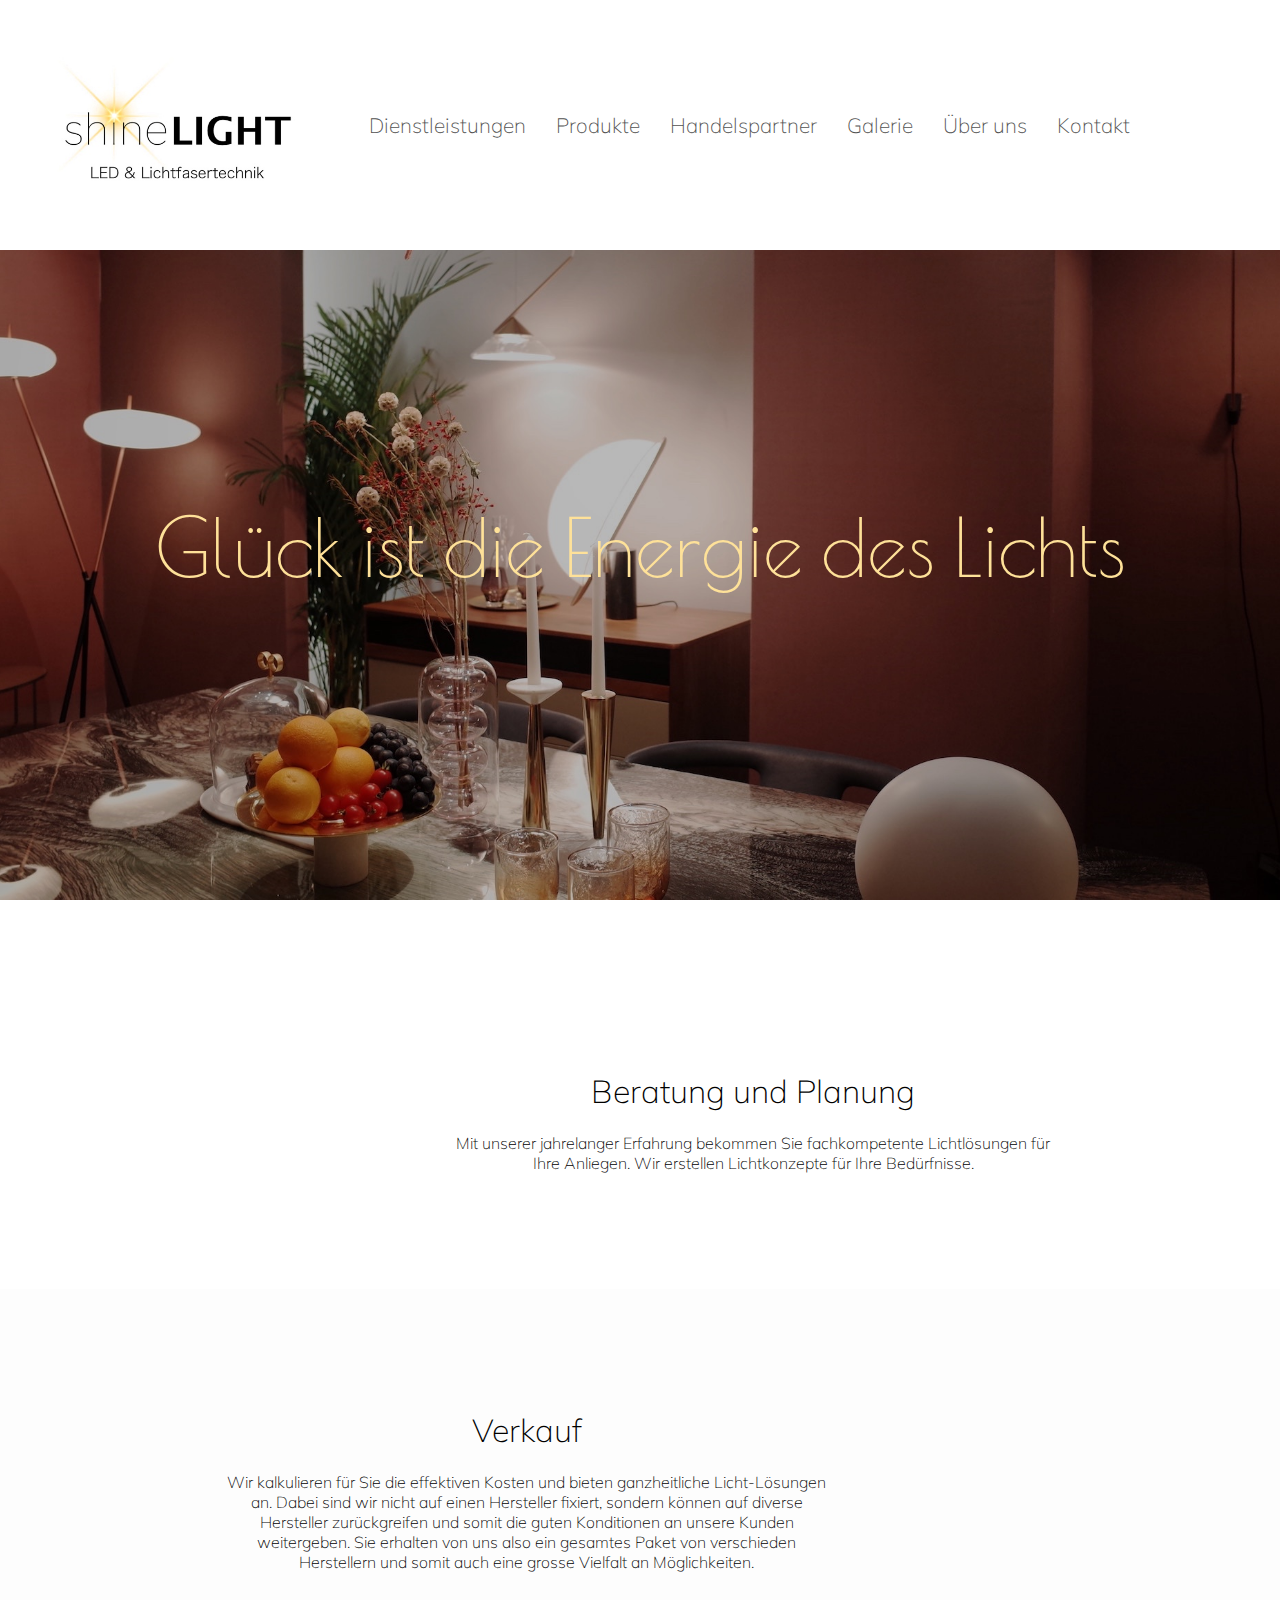
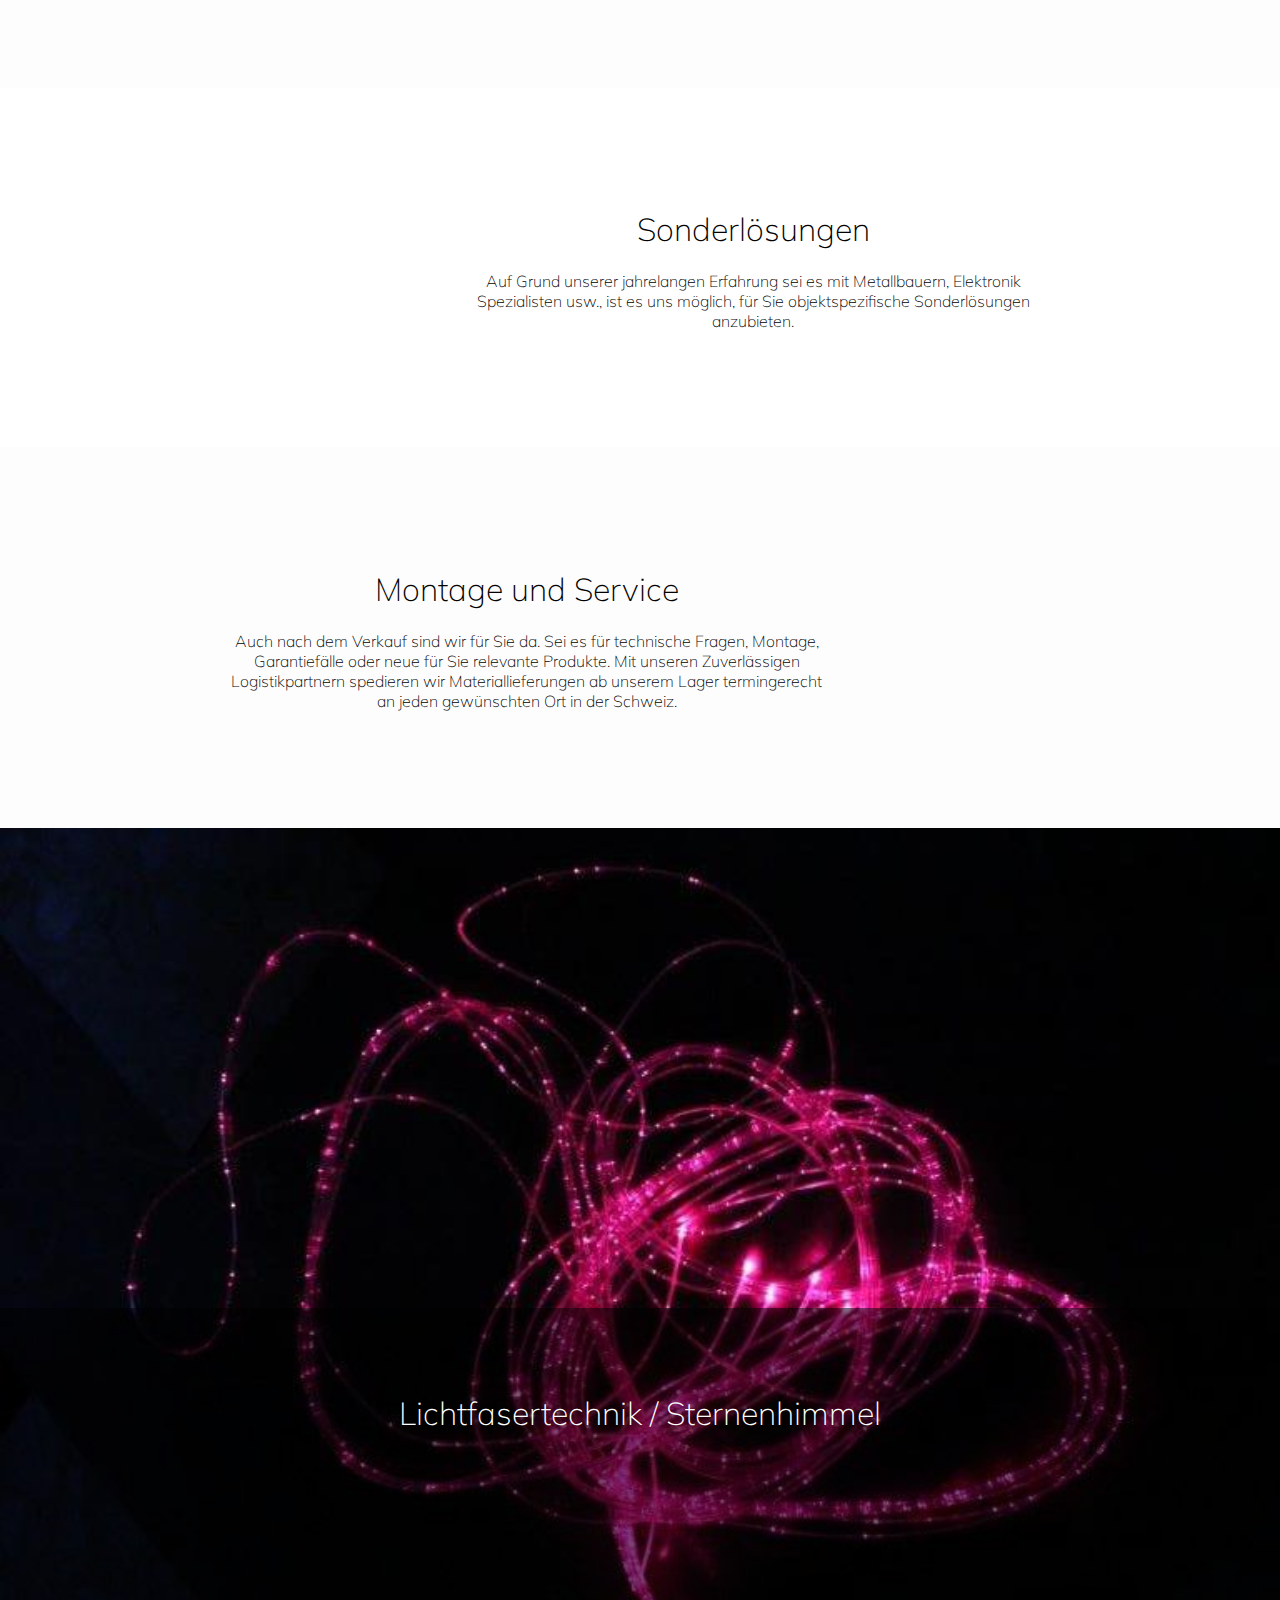
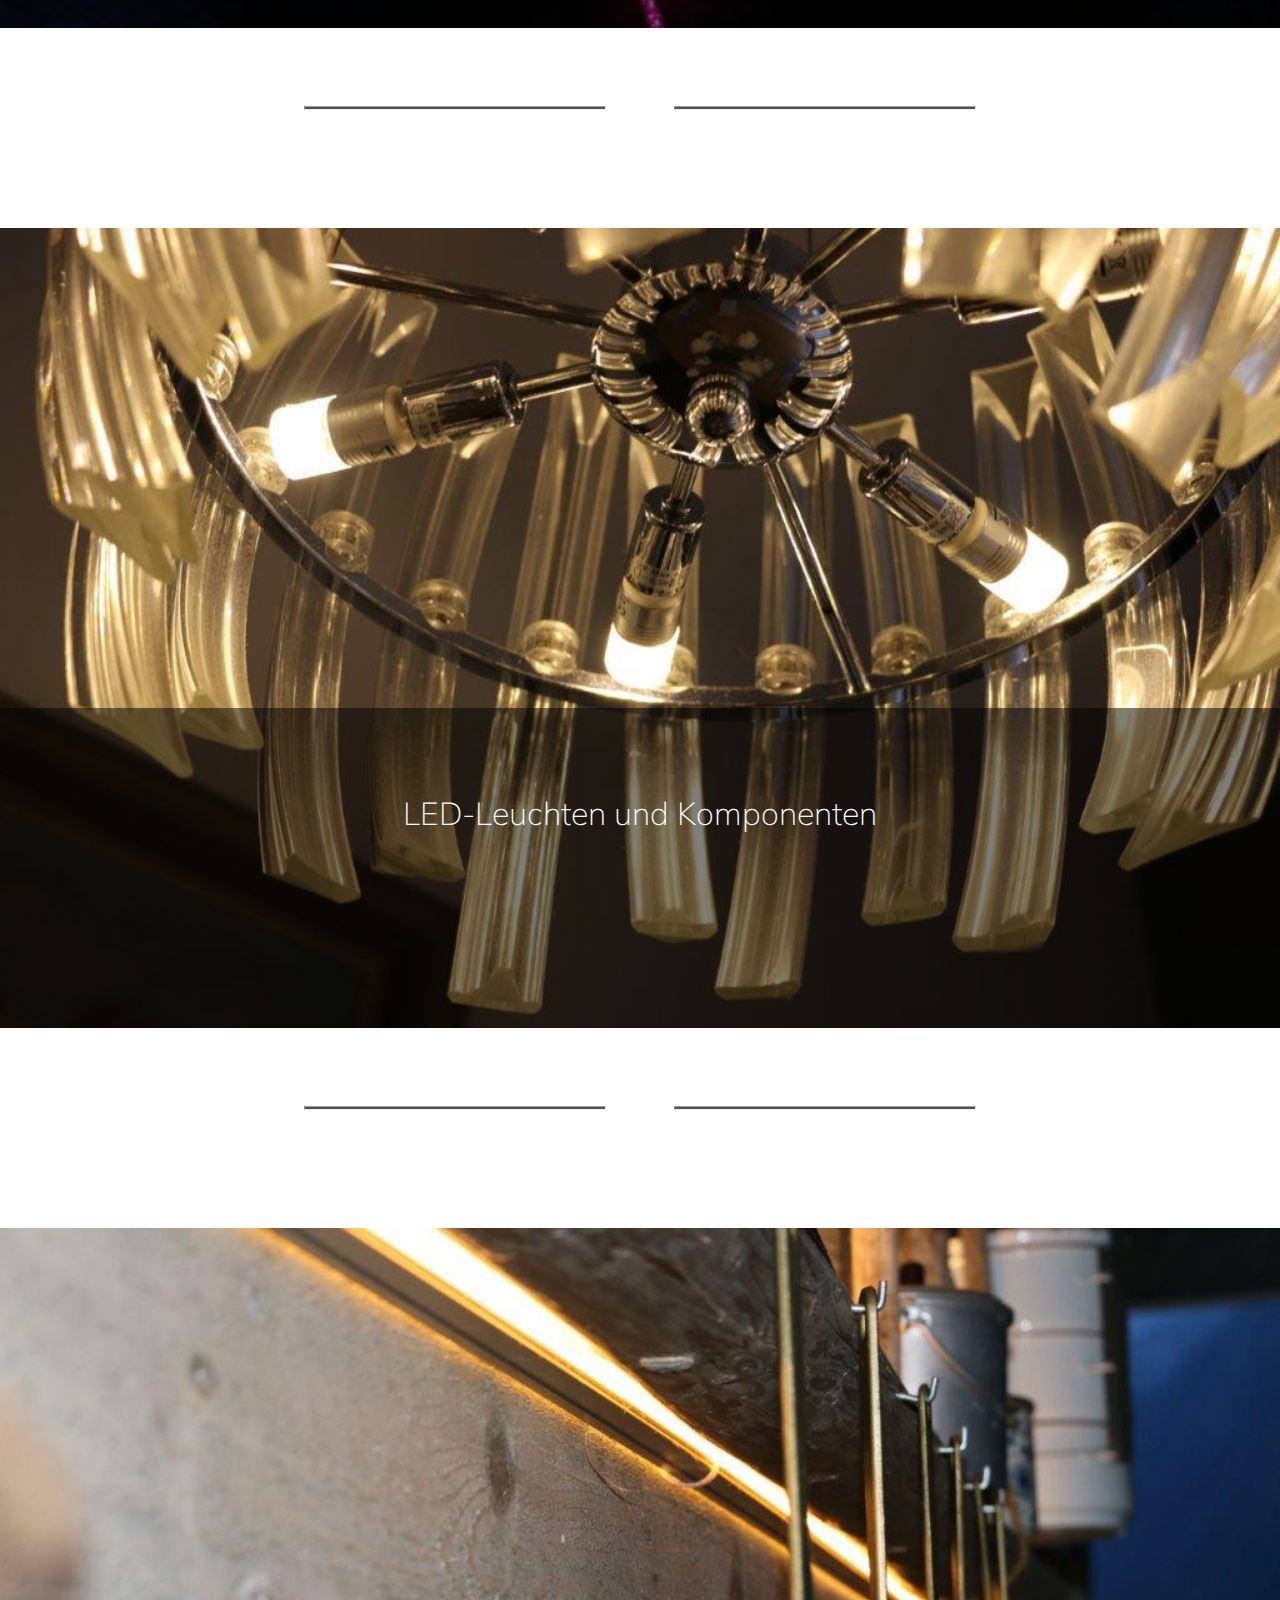
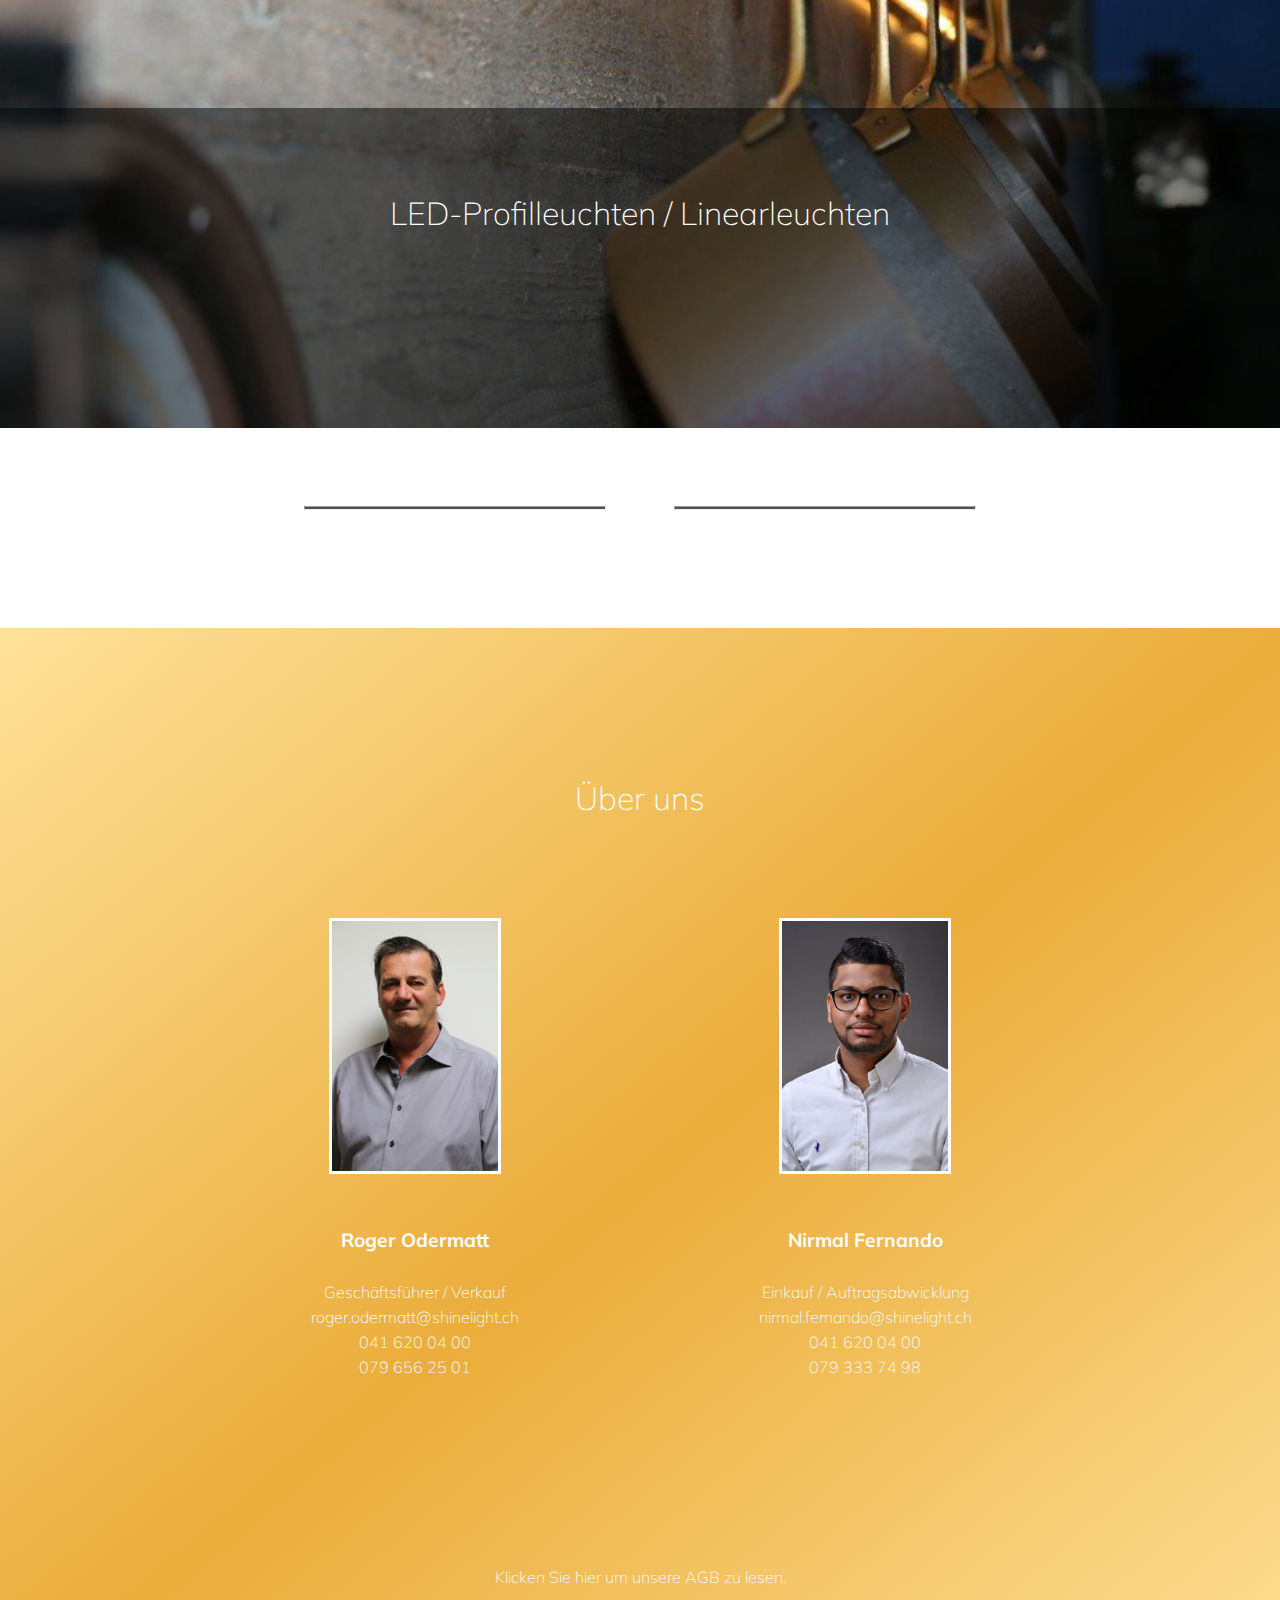
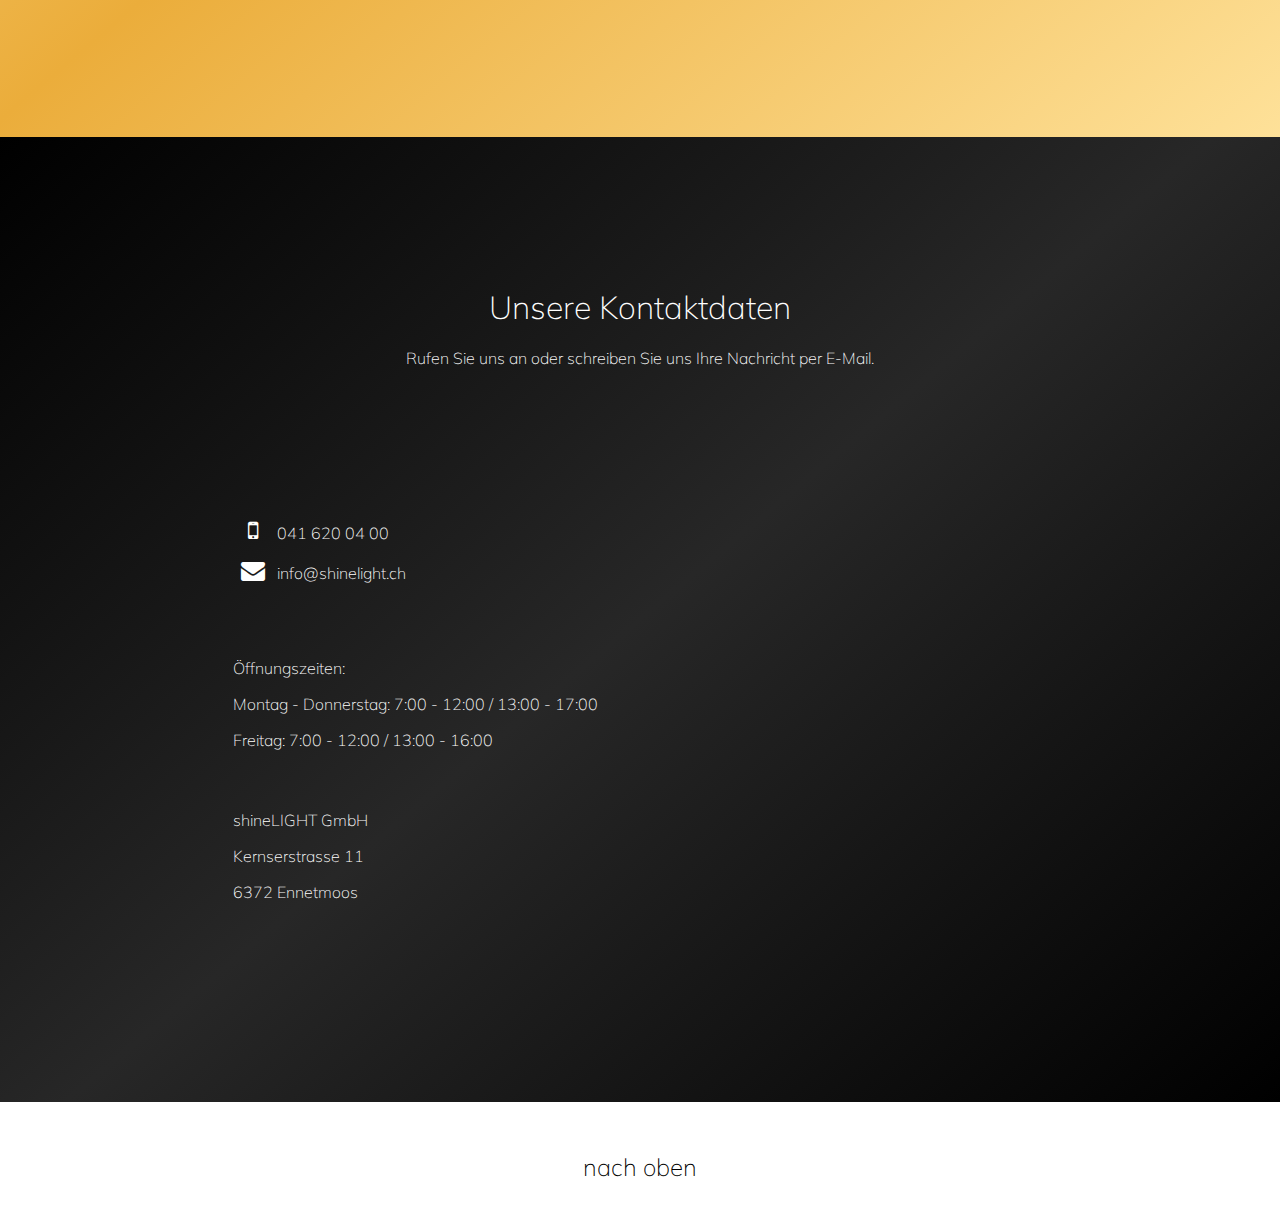
==== commit 283425d4: "add changes from Roger" ====
--- a/index.html
+++ b/index.html
@@ -6,15 +6,16 @@
     <title>Shine Light</title>
     <meta name="viewport" content="width=device-width, initial-scale=1">
     <link href="https://stackpath.bootstrapcdn.com/font-awesome/4.7.0/css/font-awesome.min.css" rel="stylesheet" integrity="sha384-wvfXpqpZZVQGK6TAh5PVlGOfQNHSoD2xbE+QkPxCAFlNEevoEH3Sl0sibVcOQVnN" crossorigin="anonymous">
-    <link href="https://fonts.googleapis.com/css?family=Poiret+One&amp;subset=cyrillic,latin-ext" rel="stylesheet">
+    <link href="https://fonts.googleapis.com/css?family=Poiret+One&display=swap" rel="stylesheet">
     <link rel="stylesheet" href="https://use.fontawesome.com/releases/v5.6.3/css/all.css" integrity="sha384-UHRtZLI+pbxtHCWp1t77Bi1L4ZtiqrqD80Kn4Z8NTSRyMA2Fd33n5dQ8lWUE00s/" crossorigin="anonymous">
     <link href="https://fonts.googleapis.com/css?family=Muli:200,300,300i,400,700&amp;subset=latin-ext" rel="stylesheet">
+    <link href="https://fonts.googleapis.com/css?family=Muli:200&display=swap" rel="stylesheet">
     <link rel="stylesheet" type="text/css" media="screen" href="styles.css" />
     <script src="https://ajax.googleapis.com/ajax/libs/jquery/3.3.1/jquery.min.js"></script>
   
 </head>
 <body>
-<!-- <div class="website"> -->
+
     <header class="header">
         <div class="header-brand-wrapper">
             <a href="index.html"></a>
@@ -46,7 +47,8 @@
 
                 <div class="service-text">
                     <h1>Beratung und Planung</h1>
-                    <p>Mit unserer jahrelanger Erfahrung bekommen Sie fachkompetente Lichtlösungen 
+                    <p>
+                        Mit unserer jahrelanger Erfahrung bekommen Sie fachkompetente Lichtlösungen 
                         für Ihre Anliegen. Wir erstellen Lichtkonzepte für Ihre Bedürfnisse.
                     </p>
                 </div>
@@ -56,7 +58,8 @@
             <div class="service-container">
                 <div class="service-text">
                     <h1>Verkauf</h1>
-                    <p>Wir kalkulieren für Sie die effektiven Kosten und bieten ganzheitliche Licht-Lösungen an. Dabei sind wir nicht auf einen Hersteller fixiert, sondern können auf diverse Hersteller zurückgreifen und somit die guten Konditionen an unsere Kunden weitergeben. 
+                    <p>
+                        Wir kalkulieren für Sie die effektiven Kosten und bieten ganzheitliche Licht-Lösungen an. Dabei sind wir nicht auf einen Hersteller fixiert, sondern können auf diverse Hersteller zurückgreifen und somit die guten Konditionen an unsere Kunden weitergeben. 
                         Sie erhalten von uns also ein gesamtes Paket von verschieden Herstellern und somit auch eine grosse Vielfalt an Möglichkeiten.
                     </p>
                 </div>
@@ -74,7 +77,8 @@
 
                 <div class="service-text">
                     <h1>Sonderlösungen</h1>
-                    <p>Auf Grund unserer jahrelangen Erfahrung sei es mit Metallbauern, Elektronik Spezialisten usw.,
+                    <p>
+                        Auf Grund unserer jahrelangen Erfahrung sei es mit Metallbauern, Elektronik Spezialisten usw.,
                         ist es uns möglich, für Sie objektspezifische Sonderlösungen anzubieten.
                     </p>
                 </div>
@@ -84,9 +88,11 @@
             <div class="service-container">
                 <div class="service-text">
                     <h1>Montage und Service</h1>
-                    <p>Wir bieten unseren Kunden nicht nur visuelle Lichtplanung an, 
-                        sondern begleiten Sie auf Wunsch bis zur fertigen Montage vor Ort. 
-                        Durch unser Montage Team können wir Ihnen Flexibilität und after Sells Service anbieten.
+                    <p>
+                        Auch nach dem Verkauf sind wir für Sie da. Sei es für technische Fragen,
+                        Montage, Garantiefälle oder neue für Sie relevante Produkte. Mit unseren
+                        Zuverlässigen Logistikpartnern spedieren wir Materiallieferungen ab unserem
+                        Lager termingerecht an jeden gewünschten Ort in der Schweiz.
                     </p>
                 </div>
 
@@ -211,10 +217,10 @@
             <div class="nirmal">
                 <img src="img/Nirmal.png" class= "portrait" alt="Portrait">
                 <p class="name">Nirmal Fernando</p>
-                <p class="personalData">Projektleiter / Einkauf</p>
+                <p class="personalData">Einkauf / Auftragsabwicklung</p>
                 <a href="mailto:nirmal.fernando@shinelight.ch" class="personalData">nirmal.fernando@shinelight.ch</a>
                 <p class="personalData">041 620 04 00</p>
-                <p class="personalData">079 XXX XX XX</p>
+                <p class="personalData">079 333 74 98</p>
             </div>
         </div>
         <div class="agb">
@@ -263,7 +269,7 @@
             <a href="#">nach oben</a>
         </div>
     </div>
-<!-- </div> -->
+
 </div>
 <script>
     // Get the button, and when the user clicks on it, execute myFunction
--- a/styles.css
+++ b/styles.css
@@ -13,7 +13,7 @@
 }
 
 html body {
-    font-family: 'Muli', sans-serif; 
+    font-family: 'Muli', sans-serif;
     margin: 0px;
 }
 
@@ -146,17 +146,25 @@
 }
 
 .header-img {
-    background-image: url("img/Titelbilddunkel.png");
+    background-image: url("img/Wohnzimmerbeleuchtungdunkel.jpg");
     background-position: 50% 30%;
     background-size: cover;
     height: 700px;
     background-attachment: fixed;
 }
 
+@media (max-width:400px) {
+    .header-img{
+        height: 200px;
+        background-position: 40% 0%;
+        background-size: contain;
+    }
+}
+
 .header-img-text {
     color: rgb(254, 225, 153);
-    font-weight: lighter;
     font-family: 'Poiret One', cursive;
+    font-weight: lighter;
     font-size: 500%;
     text-align: center;
     padding-top: 250px;
@@ -175,14 +183,14 @@
 
 @media (max-width:400px) {
     .header-img-text {
-        padding-top: 100px;
+        padding-top: 60px;
         font-size: 250%;
     }
 }
 
 @media (max-width:330px) {
     .header-img-text {
-        padding-top: 100px;
+        padding-top: 60px;
         font-size: 210%;
     }
 }
@@ -696,6 +704,15 @@
     background-attachment: fixed;
 }
 
+@media (max-width:400px) {
+    .header-img-handelspartner{
+        height: 200px;
+        background-position: 40% 0%;
+        background-size: contain;
+        background-attachment: none;
+    }
+}
+
 .handelspartner {
     display: flex;
     flex-direction: row;
@@ -762,6 +779,14 @@
     background-attachment: fixed;
 }
 
+@media (max-width:400px) {
+    .header-img-gallery{
+        height: 200px;
+        background-position: 40% 0%;
+        background-size: contain;
+    }
+}
+
 .gallery {
     display: flex;
     flex-direction: row;
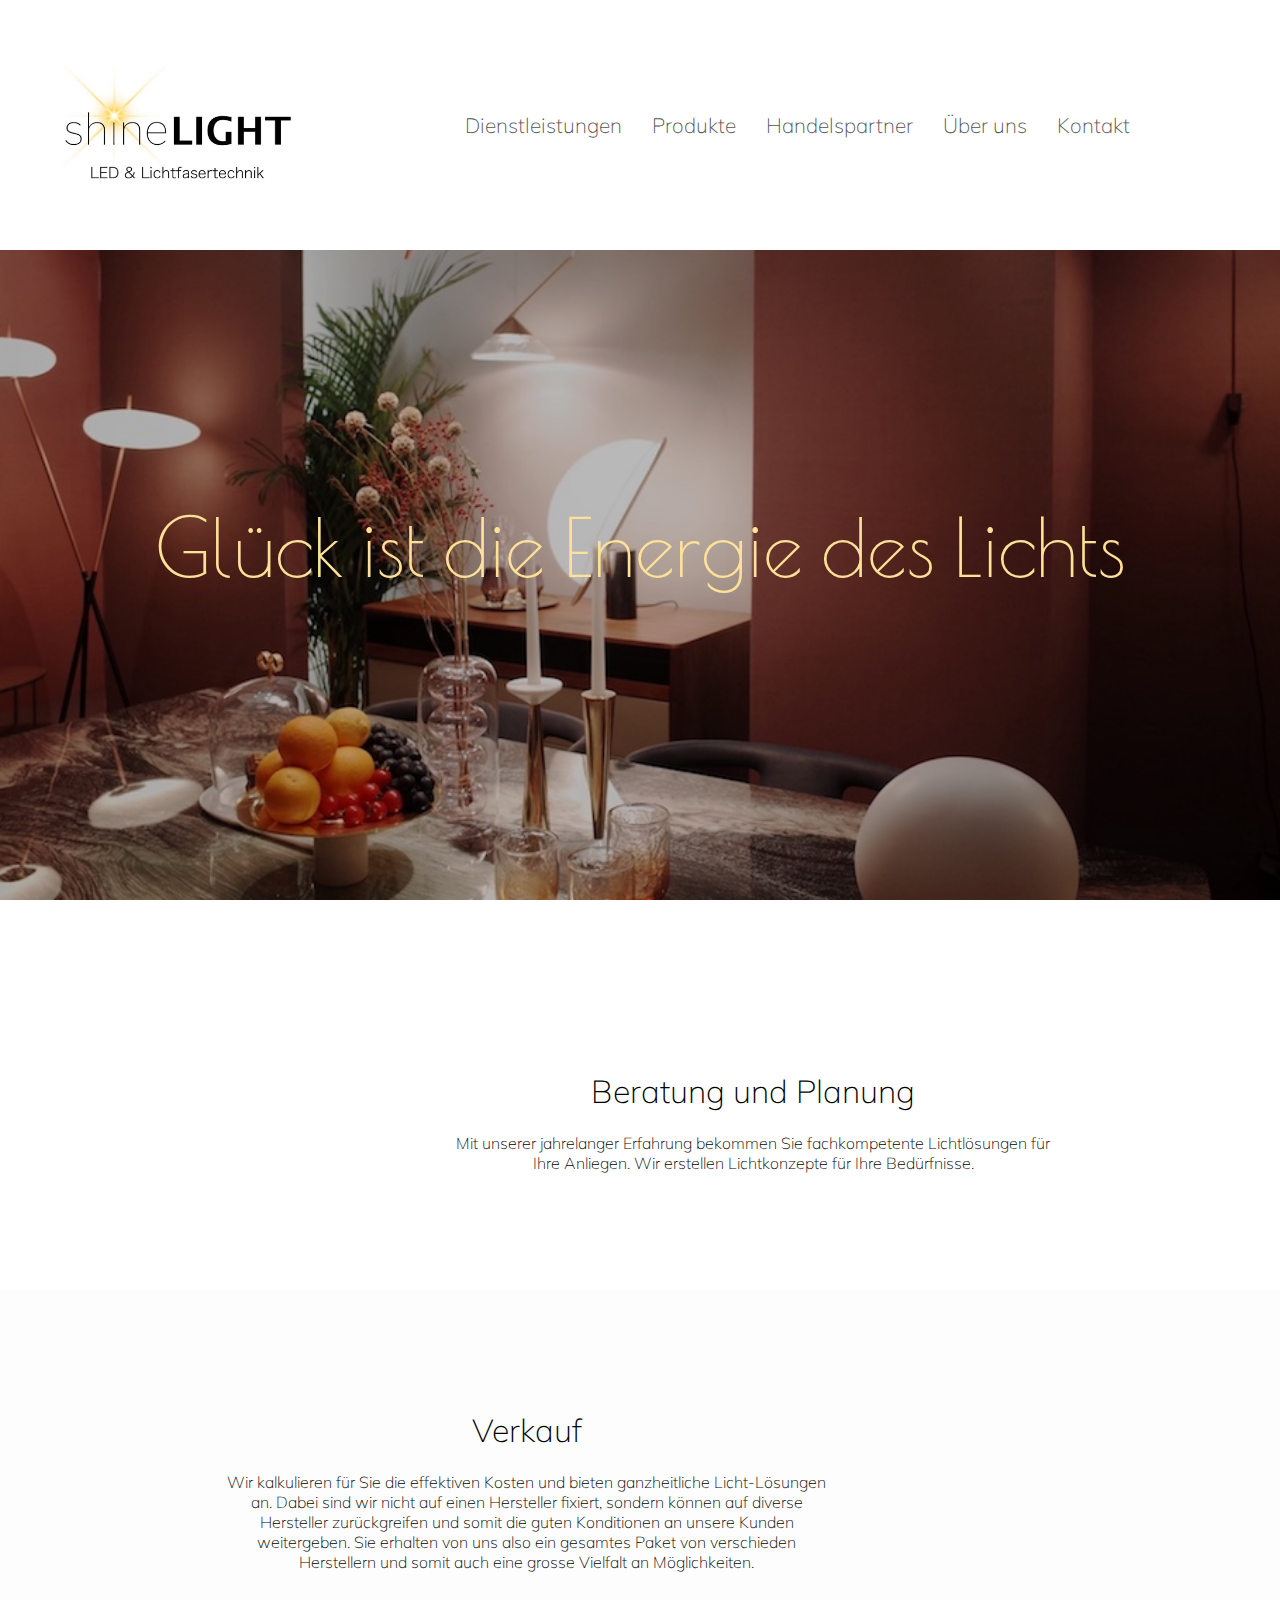
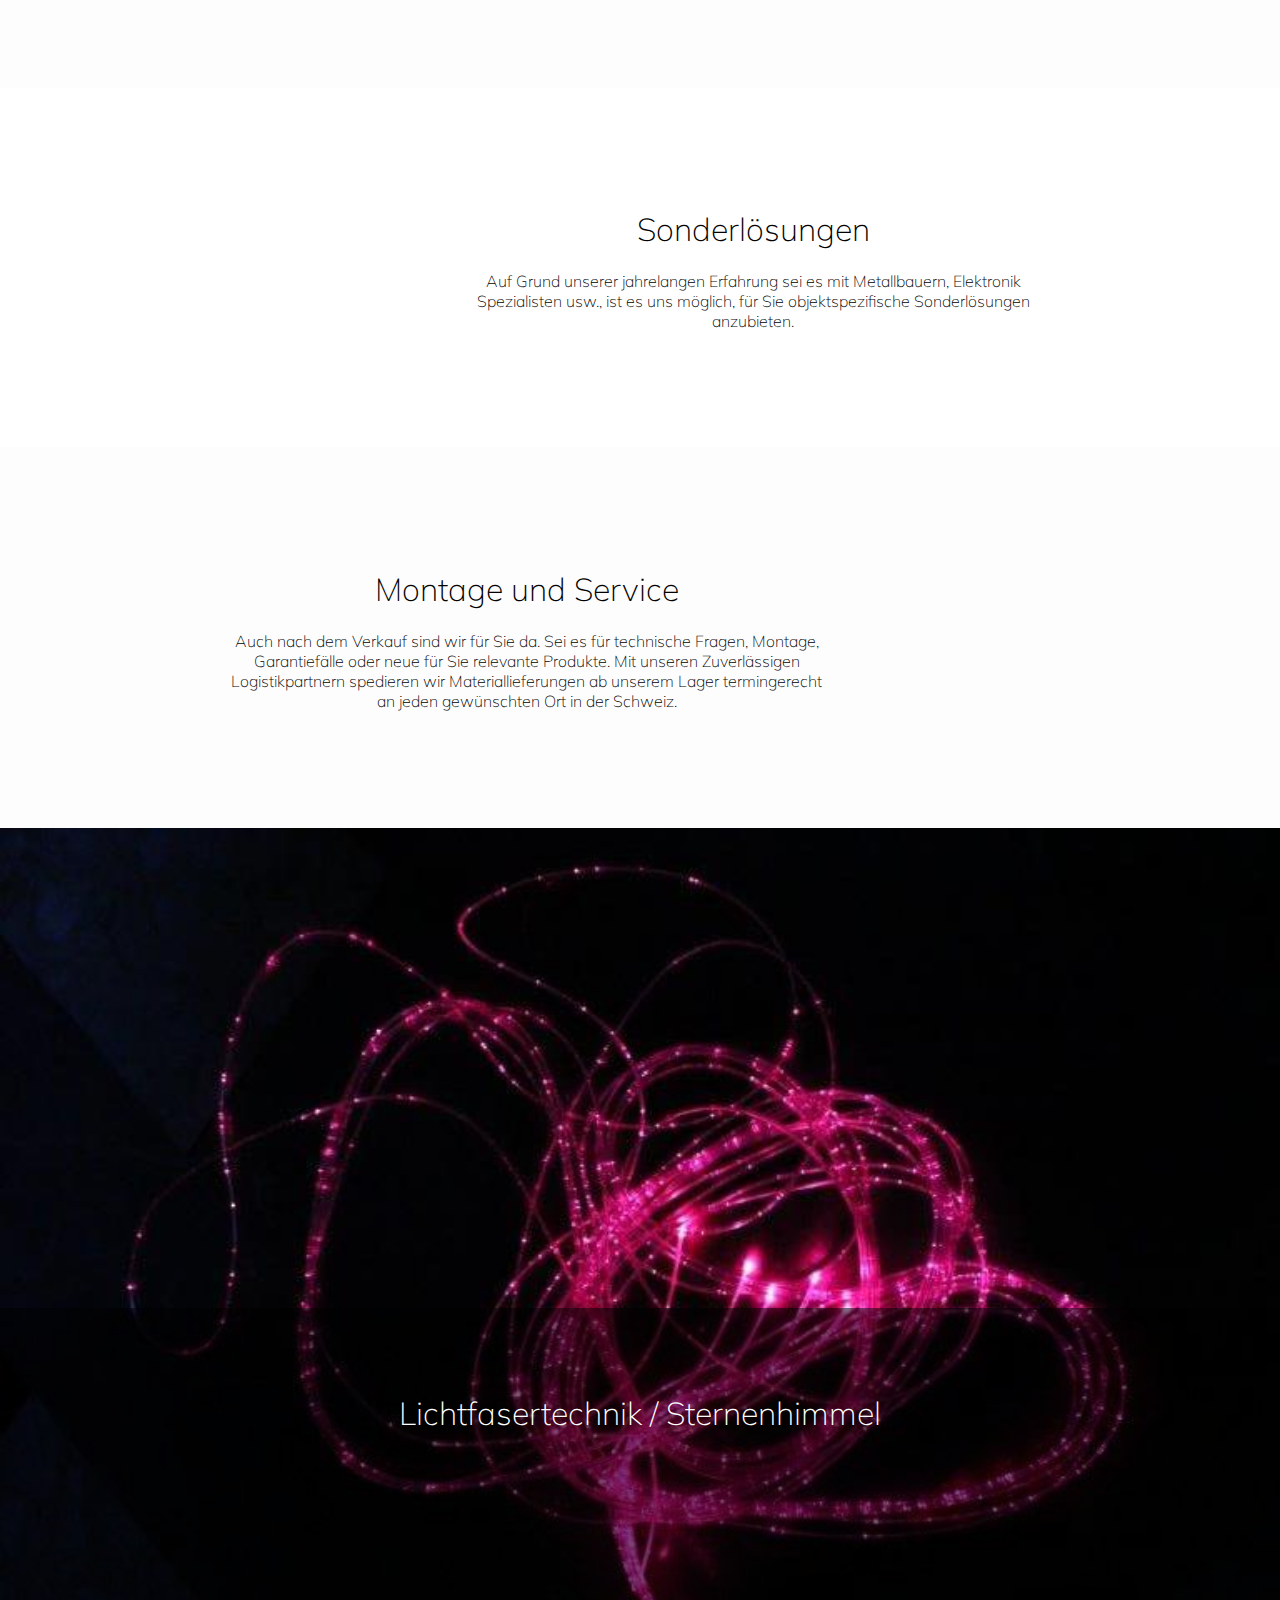
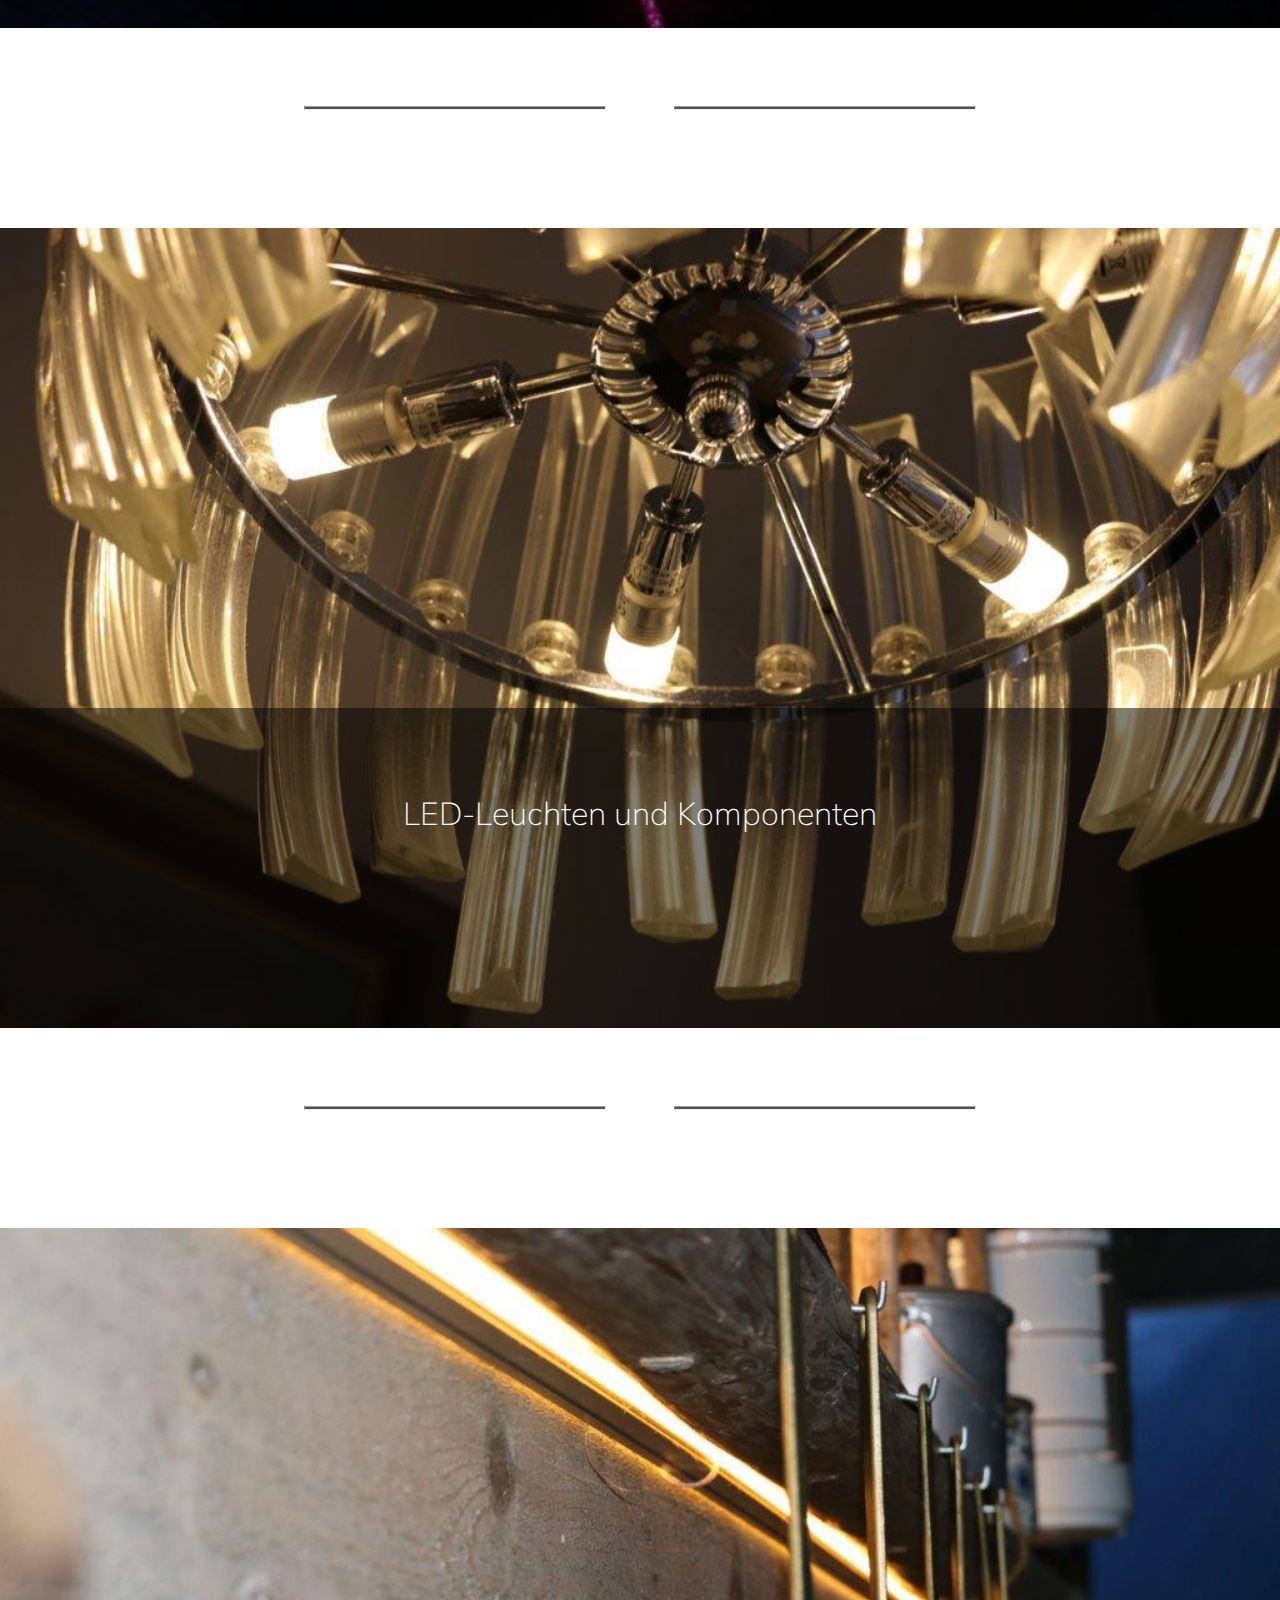
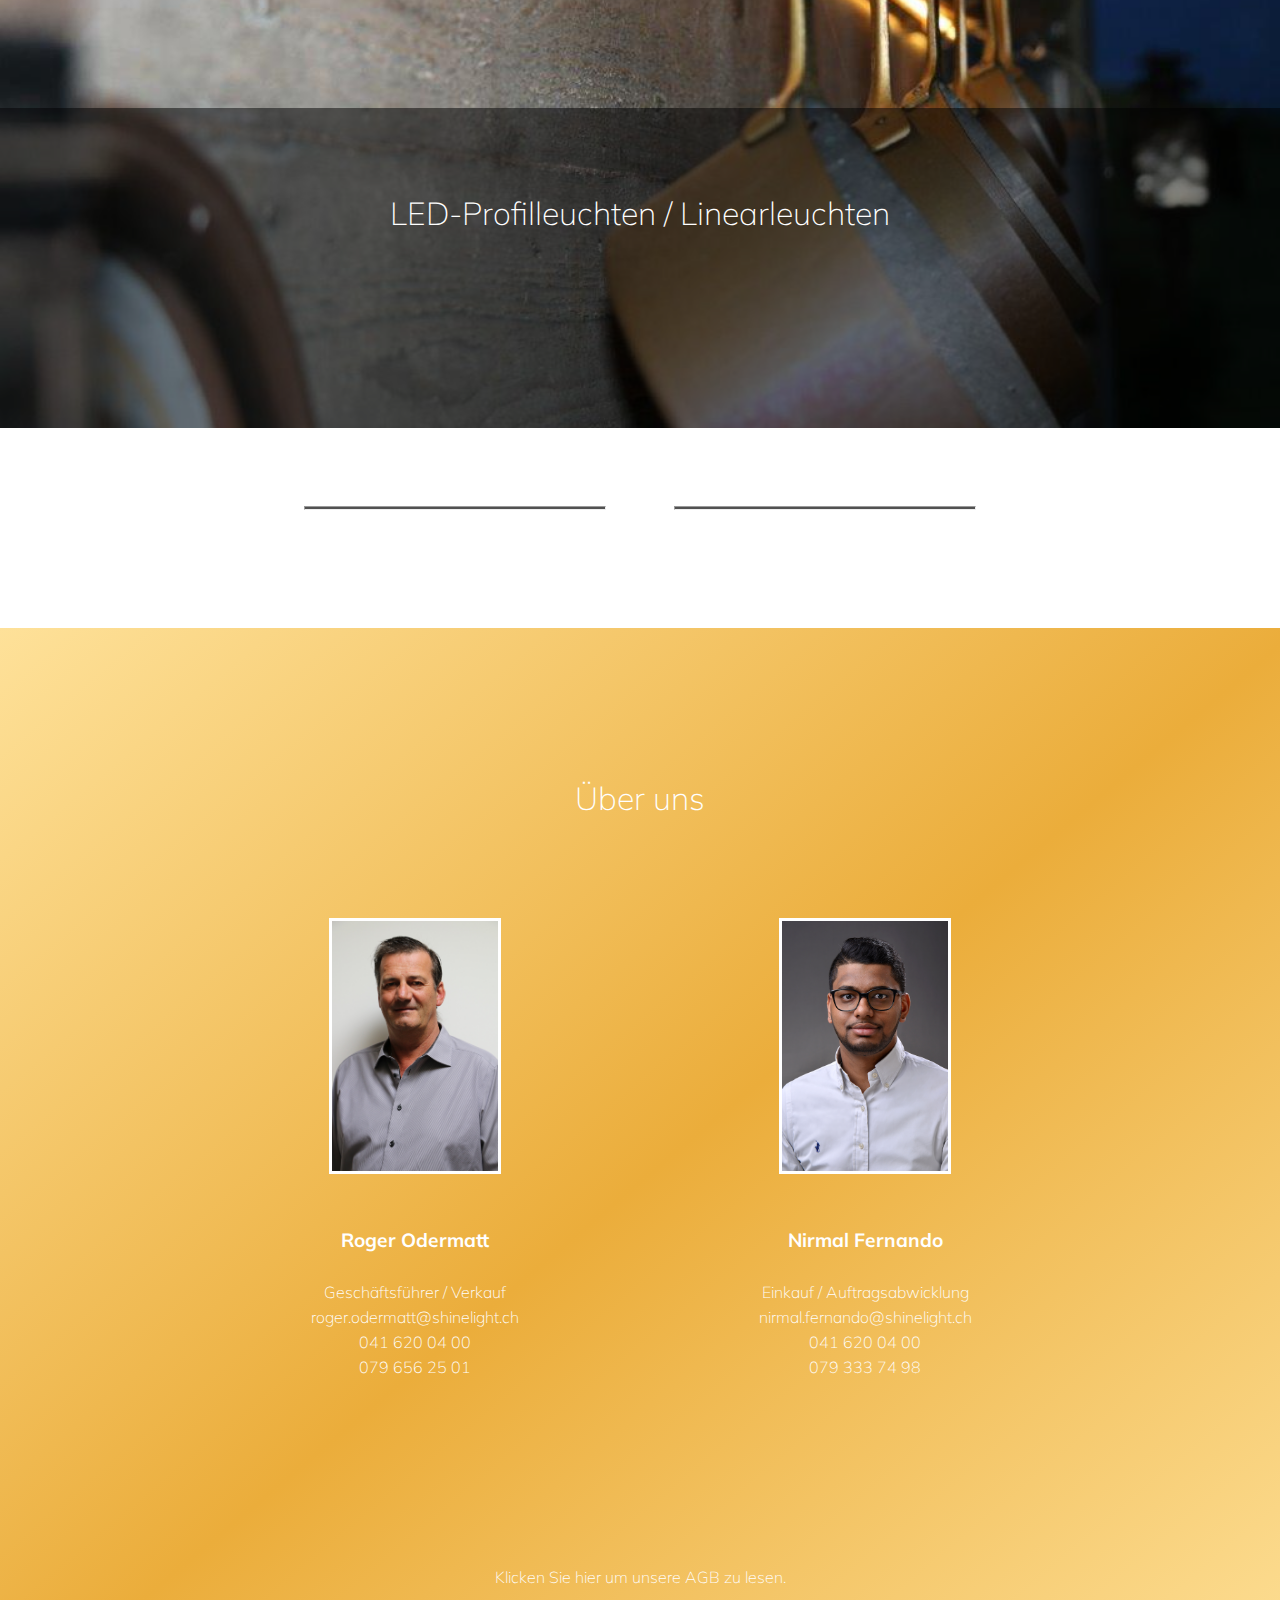
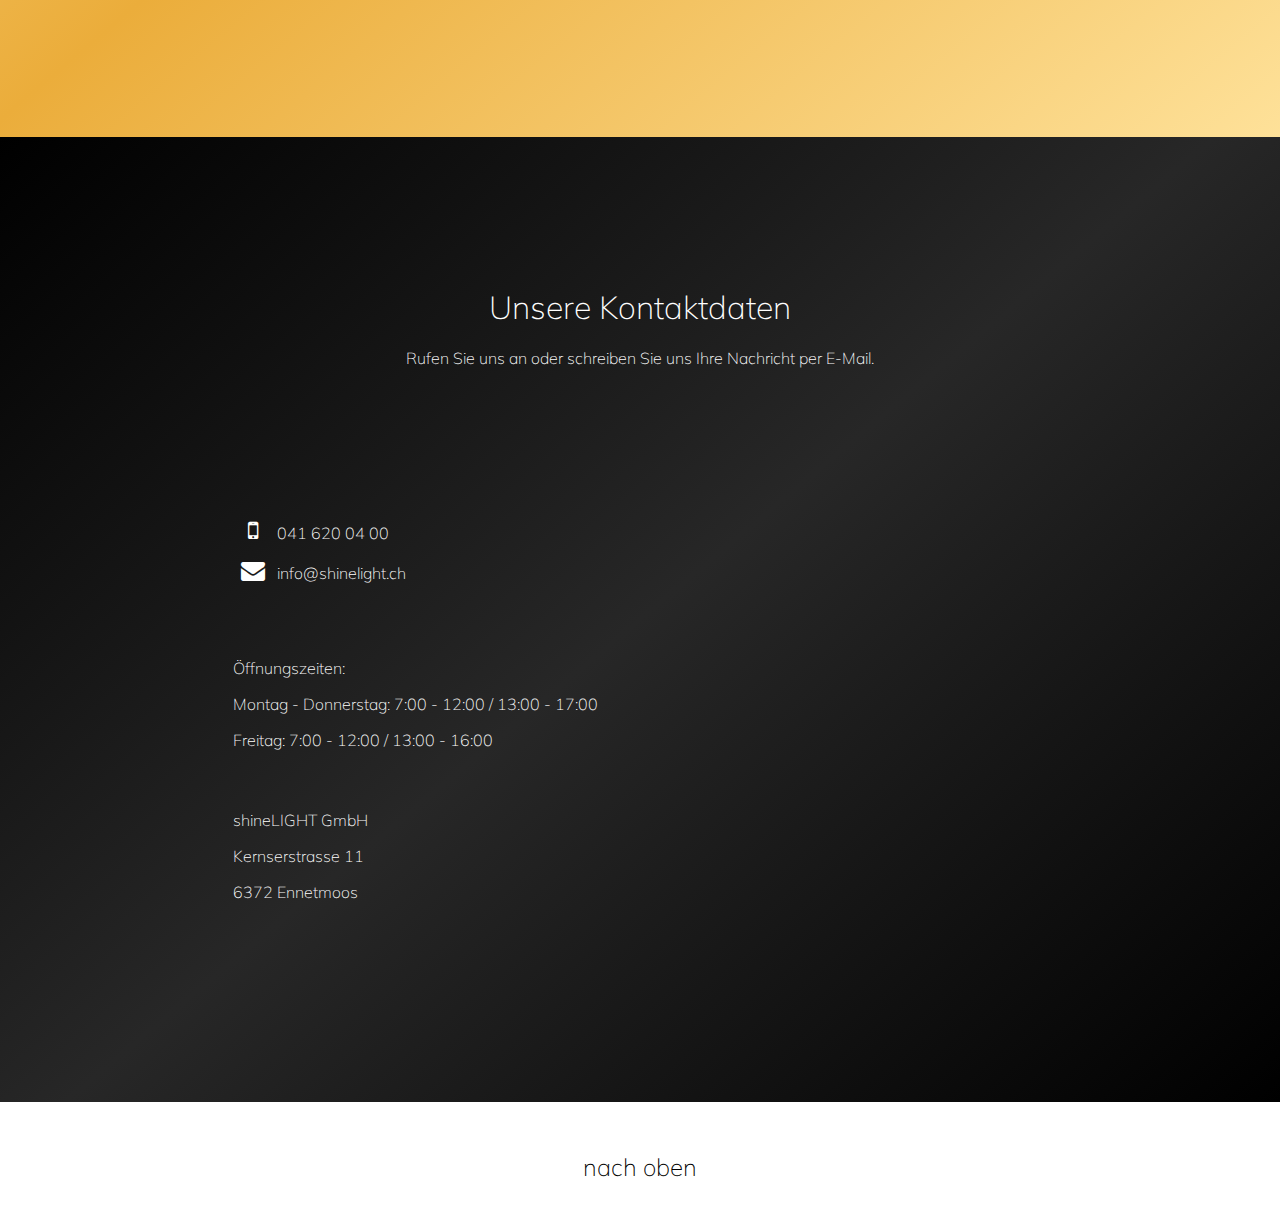
==== commit e34f2c8f: "Habdystyles angepasst" ====
--- a/index.html
+++ b/index.html
@@ -28,7 +28,7 @@
                 <li><a href="#dienstleistungen">Dienstleistungen</a></li>
                 <li><a href="#produkte">Produkte</a></li>
                 <li><a href="handelspartner.html">Handelspartner</a></li>
-                <li><a href="gallery.html">Galerie</a></li>
+                <!-- <li><a href="gallery.html">Galerie</a></li> -->
                 <li><a href="#team">Über uns</a></li>
                 <li><a href="#kontakt">Kontakt</a></li>
             </ul>
@@ -124,9 +124,9 @@
             Museen die Ihre Exponate mit Miniatur-Licht-Körpern anstrahlen.
             Unser Lichtfaser-LED-Projektoren sind klein, leise und vielseitig einsetzbar und bieten die ultimative Lösung für Illumination mit Lichtfasertechnik.
         </p>
-        <div class="gallery-link">
+        <!-- <div class="gallery-link">
             <a href="gallery.html">Zur Galerie</a>
-        </div>
+        </div> -->
     </div>
 
     <div class="whiteCrossing">
@@ -157,9 +157,9 @@
             Als Kunde von weiteren Lieferanten, lassen wir nichts unversucht, 
             Ihr gewünschtes Produkt zu beziehen.
         </p>
-        <div class="gallery-link">
+        <!-- <div class="gallery-link">
             <a href="gallery.html">Zur Galerie</a>
-        </div>
+        </div> -->
     </div>
     <div class="whiteCrossing">
         <div class="whiteCrossingContainer">
@@ -188,9 +188,9 @@
             Überzeugen Sie sich von diesen Produkten die durch Ihr funktionelles Design und den hochwertigen
             Materialien in allen Gebieten der LED-Lichttechnik Anwendung finden. 
         </p>
-        <div class="gallery-link">
+        <!-- <div class="gallery-link">
             <a href="gallery.html">Zur Galerie</a>
-        </div>
+        </div> -->
     </div>
 
     <div class="whiteCrossing">
--- a/styles.css
+++ b/styles.css
@@ -157,7 +157,7 @@
     .header-img{
         height: 200px;
         background-position: 40% 0%;
-        background-size: contain;
+        background-size: cover;
     }
 }
 
@@ -290,12 +290,29 @@
     background-size: cover;
 }
 
+@media (max-width:400px) {
+    .products,
+    .products-LED,
+    .products-Linearleuchten{
+        height: 400px;
+        width: 100%;
+        position: relative;
+        background-size: cover;
+    }
+}
+
 .products-text {
 
     color: rgb(255, 255, 255);
     text-align: center;
     padding-top: 5%;
     
+}
+
+@media (max-width:400px) {
+    .products-text {
+        font-size: 60%;
+    }
 }
 
 
@@ -322,6 +339,12 @@
     font-size: 400%;
     transition: all 1s ease-in-out;
   }  
+
+  @media (max-width:400px) {
+    .dropbtn {
+        font-size: 250%;
+    }
+}
 
   .dropbtn:focus {
       outline: none;
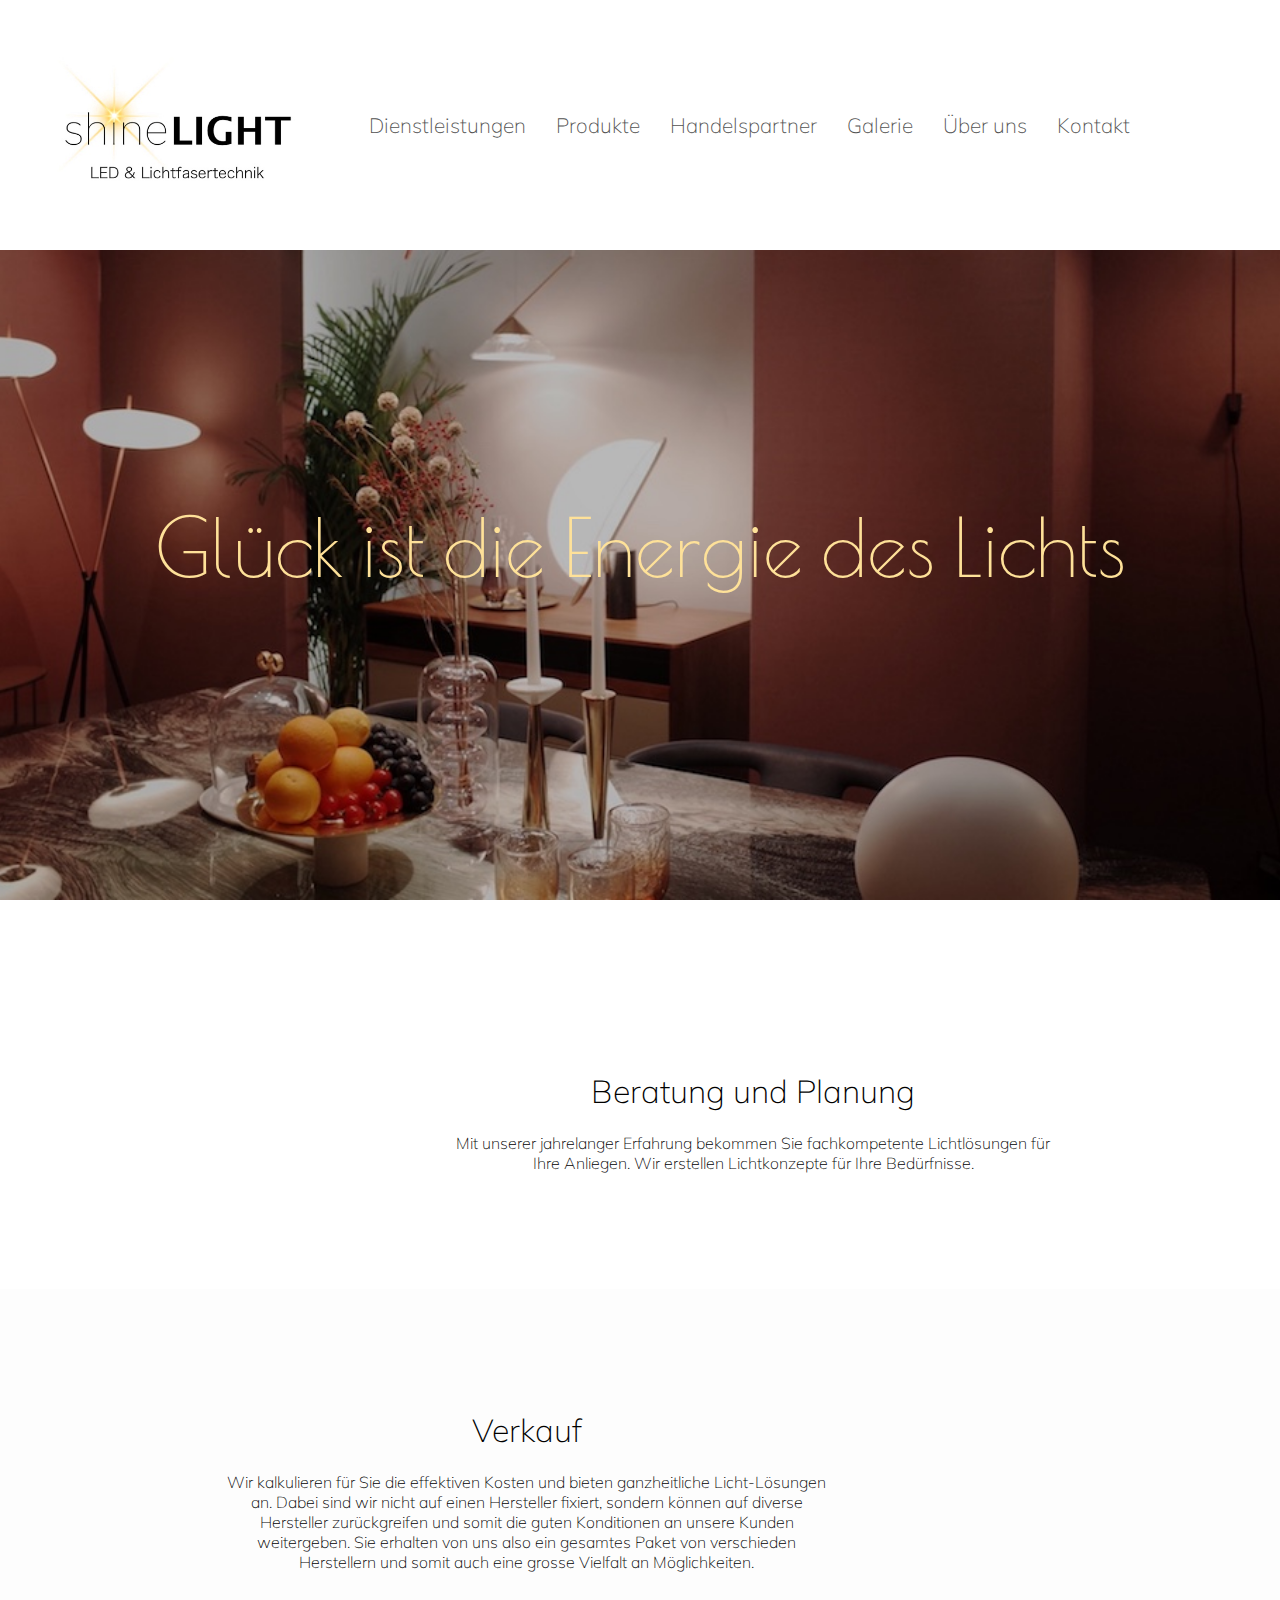
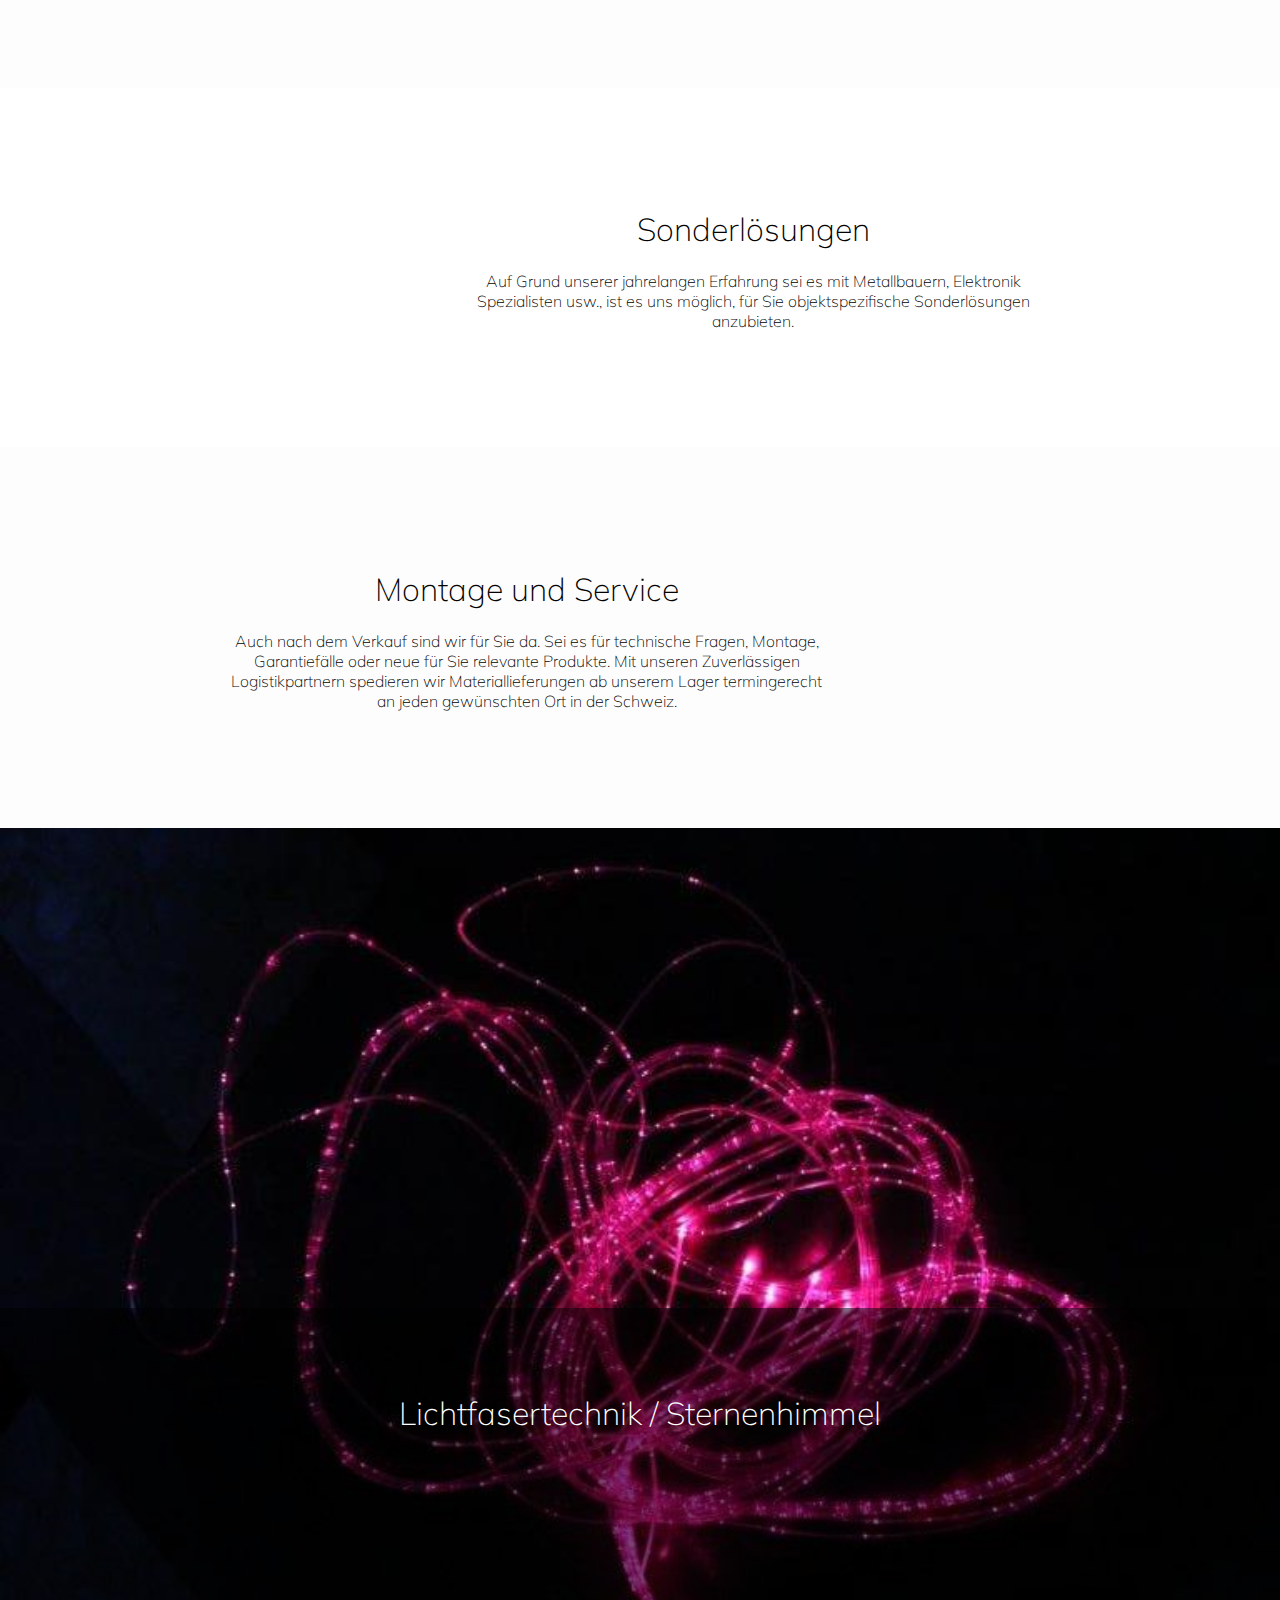
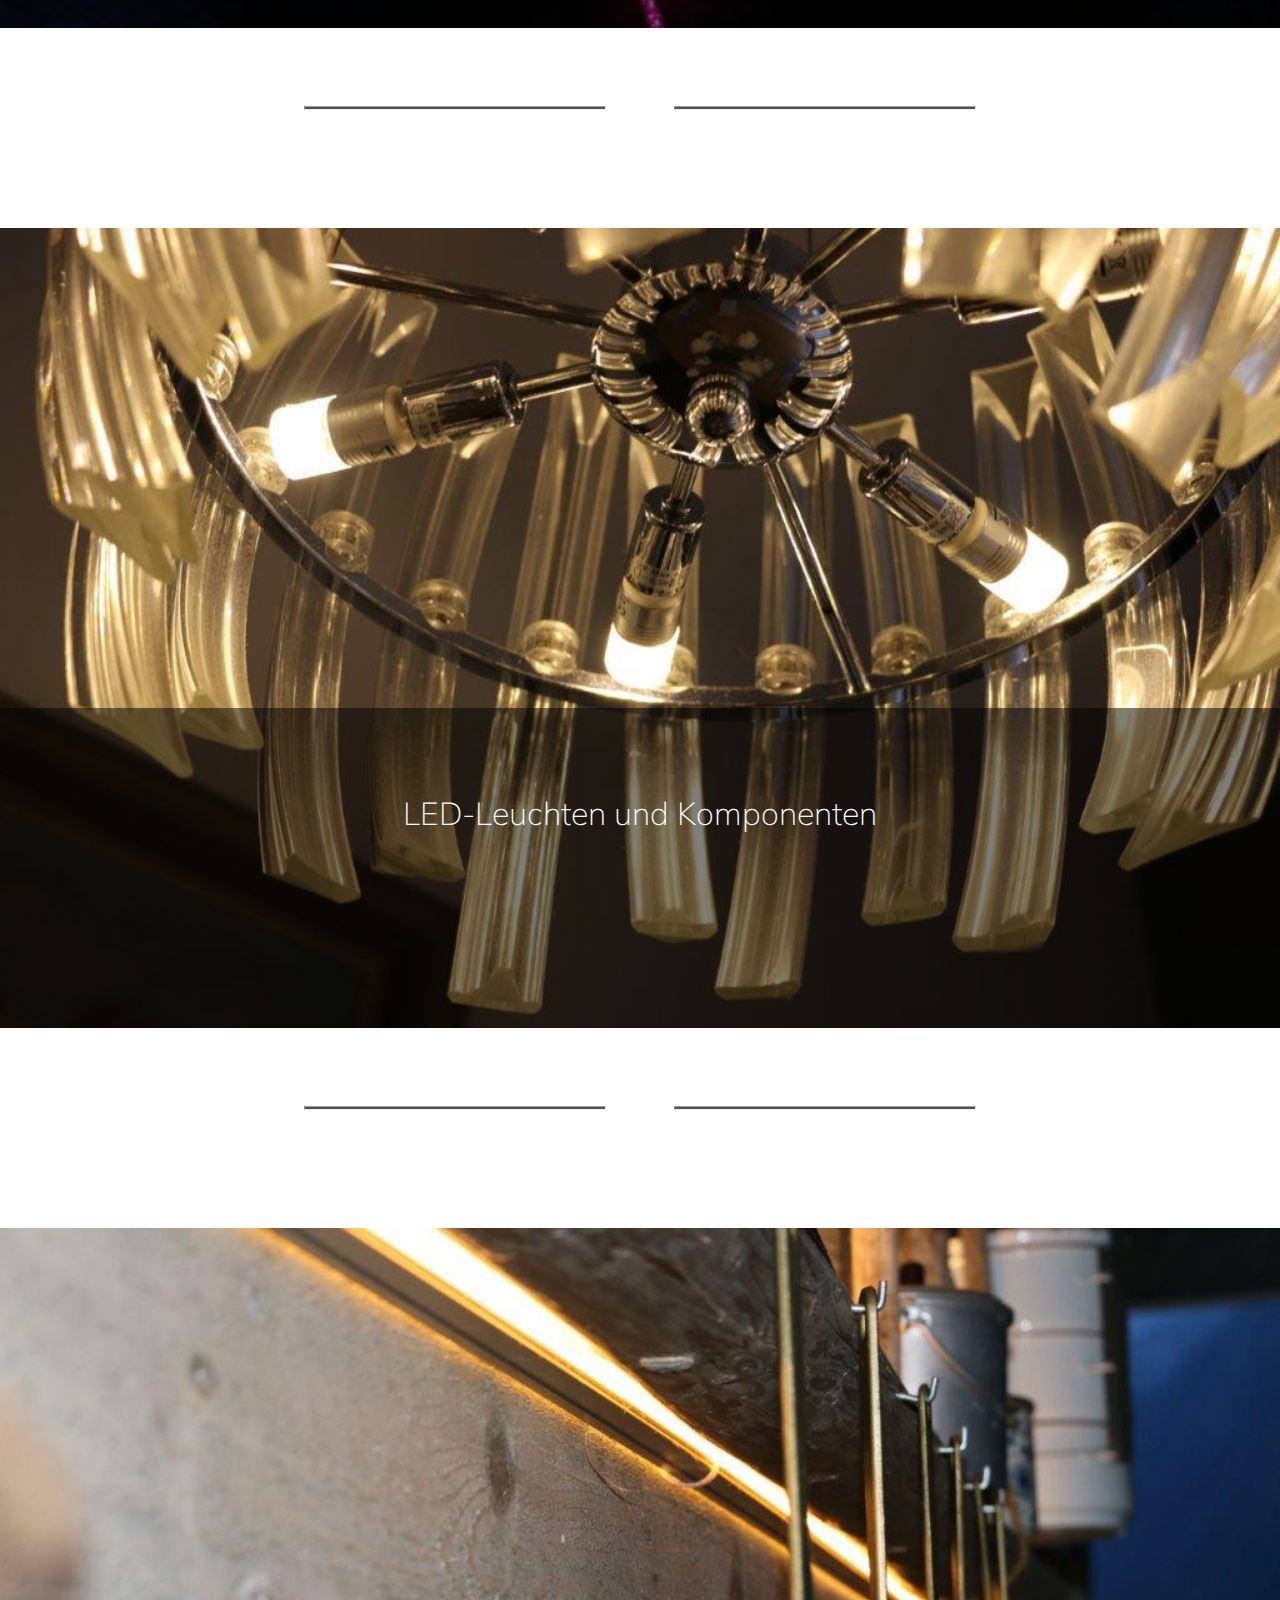
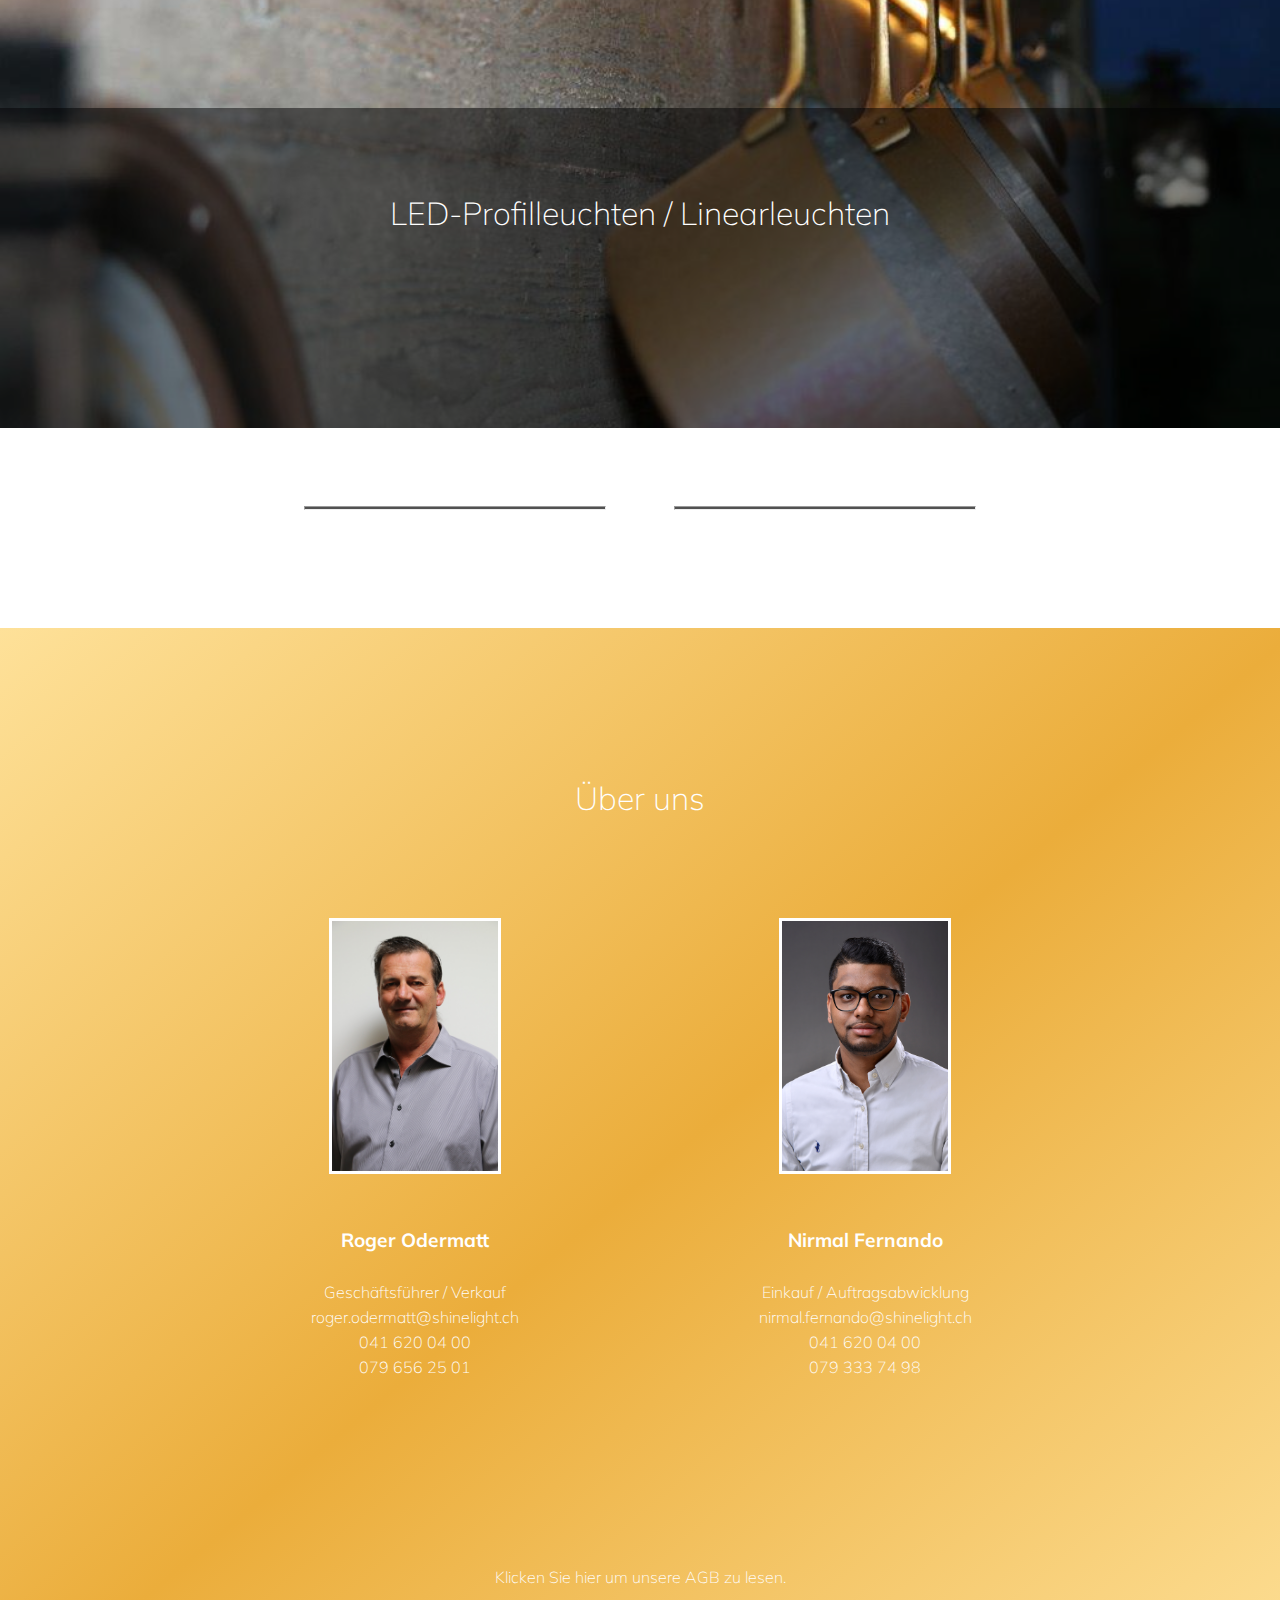
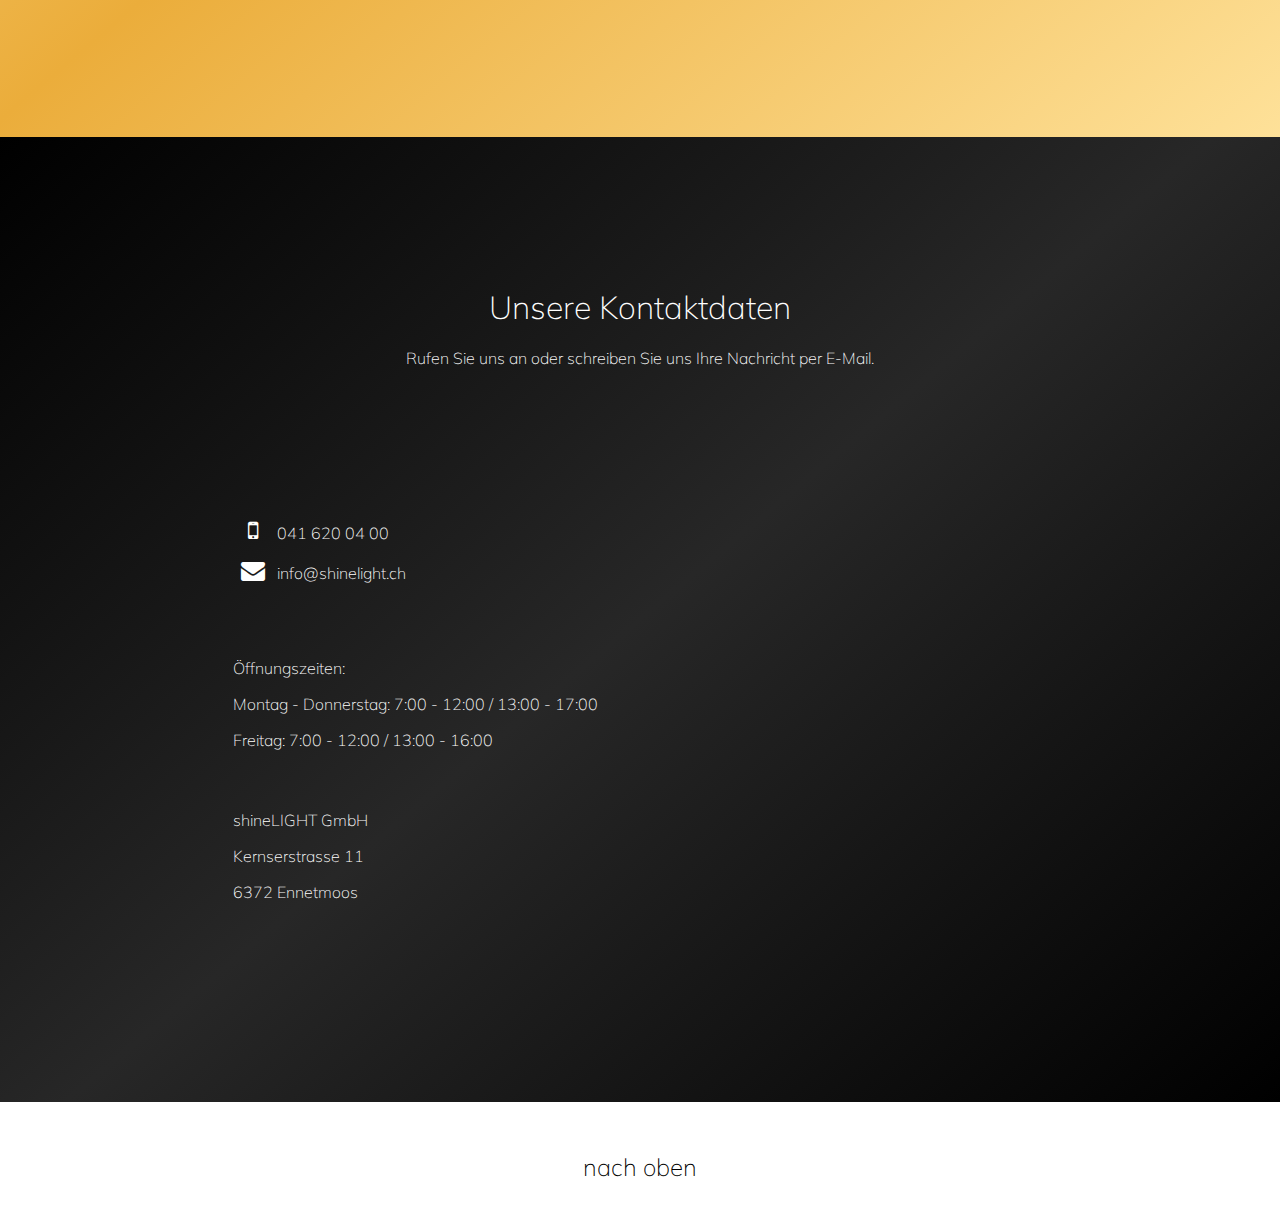
==== commit 2bb4977a: "add full version" ====
--- a/index.html
+++ b/index.html
@@ -28,7 +28,7 @@
                 <li><a href="#dienstleistungen">Dienstleistungen</a></li>
                 <li><a href="#produkte">Produkte</a></li>
                 <li><a href="handelspartner.html">Handelspartner</a></li>
-                <!-- <li><a href="gallery.html">Galerie</a></li> -->
+                <li><a href="gallery.html">Galerie</a></li>
                 <li><a href="#team">Über uns</a></li>
                 <li><a href="#kontakt">Kontakt</a></li>
             </ul>
@@ -124,9 +124,9 @@
             Museen die Ihre Exponate mit Miniatur-Licht-Körpern anstrahlen.
             Unser Lichtfaser-LED-Projektoren sind klein, leise und vielseitig einsetzbar und bieten die ultimative Lösung für Illumination mit Lichtfasertechnik.
         </p>
-        <!-- <div class="gallery-link">
+        <div class="gallery-link">
             <a href="gallery.html">Zur Galerie</a>
-        </div> -->
+        </div>
     </div>
 
     <div class="whiteCrossing">
@@ -157,9 +157,9 @@
             Als Kunde von weiteren Lieferanten, lassen wir nichts unversucht, 
             Ihr gewünschtes Produkt zu beziehen.
         </p>
-        <!-- <div class="gallery-link">
+        <div class="gallery-link">
             <a href="gallery.html">Zur Galerie</a>
-        </div> -->
+        </div>
     </div>
     <div class="whiteCrossing">
         <div class="whiteCrossingContainer">
@@ -188,9 +188,9 @@
             Überzeugen Sie sich von diesen Produkten die durch Ihr funktionelles Design und den hochwertigen
             Materialien in allen Gebieten der LED-Lichttechnik Anwendung finden. 
         </p>
-        <!-- <div class="gallery-link">
+        <div class="gallery-link">
             <a href="gallery.html">Zur Galerie</a>
-        </div> -->
+        </div>
     </div>
 
     <div class="whiteCrossing">
--- a/styles.css
+++ b/styles.css
@@ -760,7 +760,9 @@
 }
 
 .partnerLogo-Bild {
-    height: 100%;
+    max-height: 100px;
+    max-width: 250px;
+    margin: auto
 
 }
 
